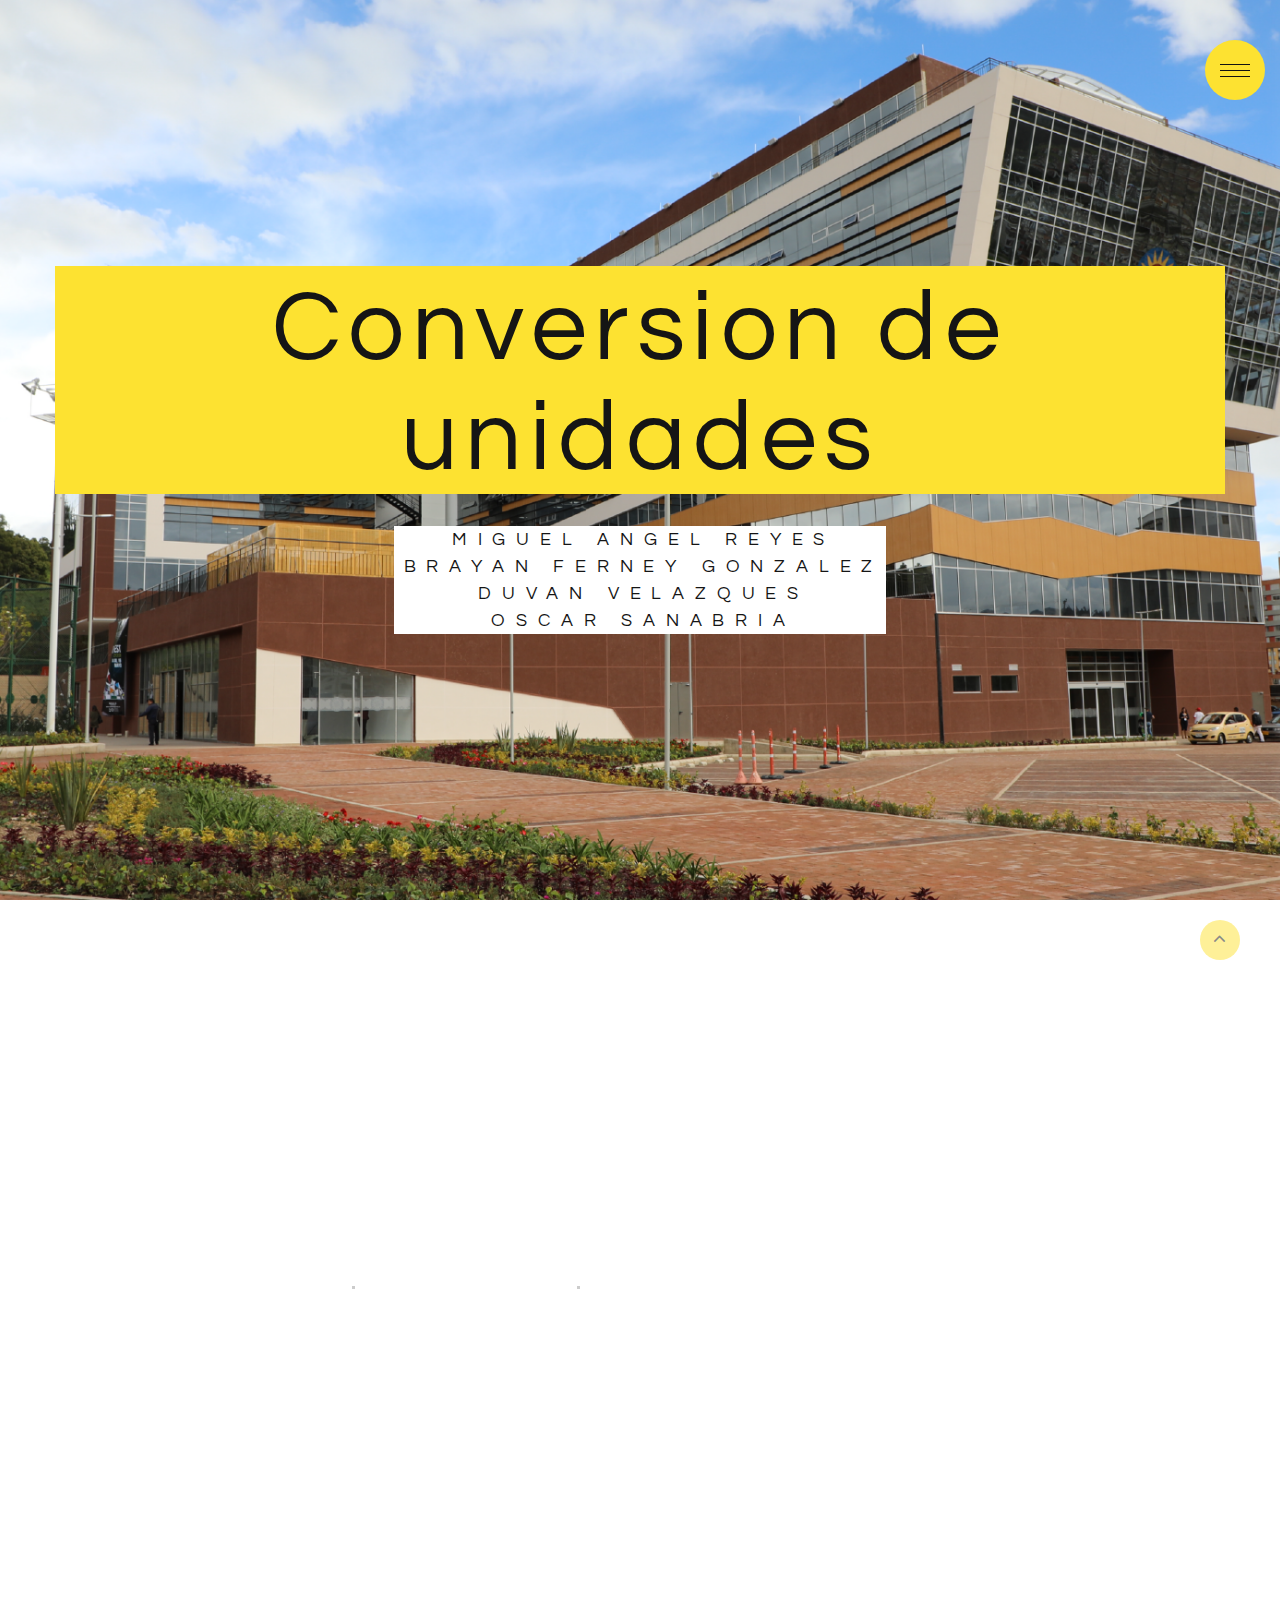
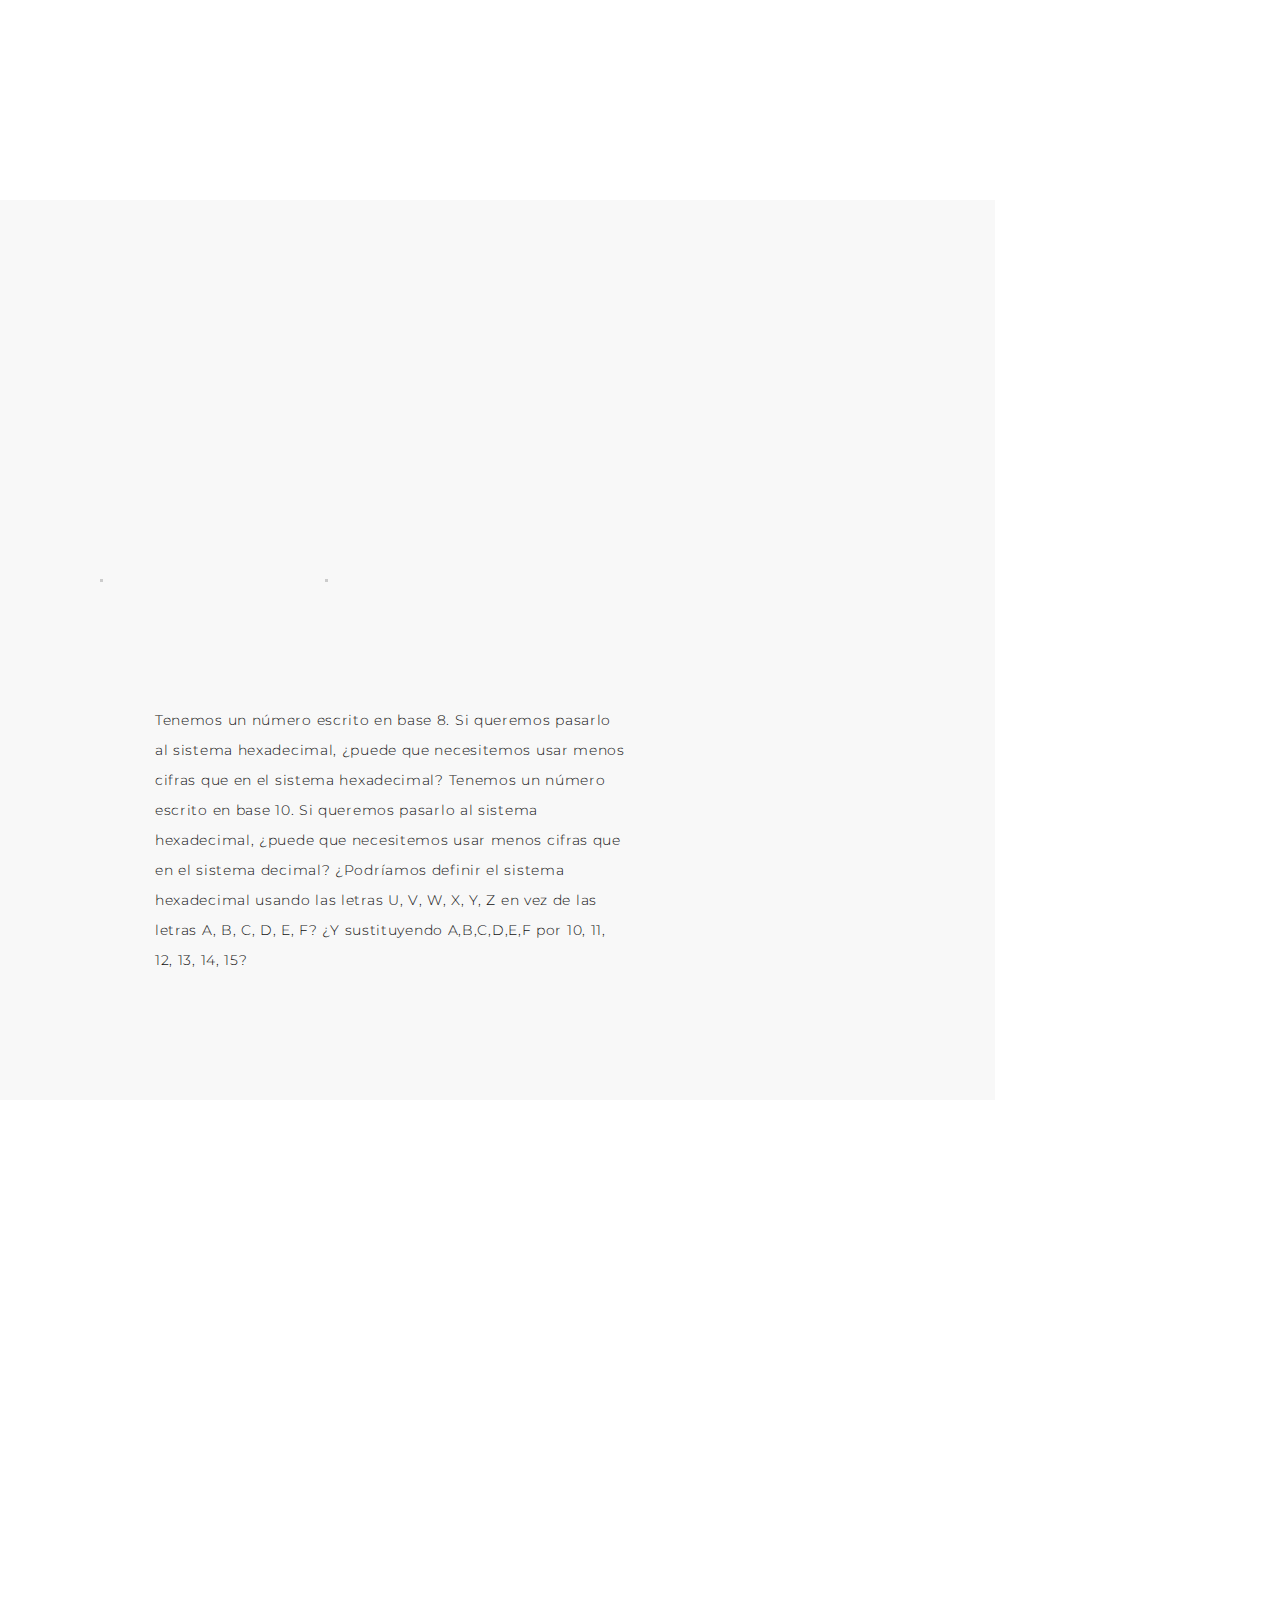
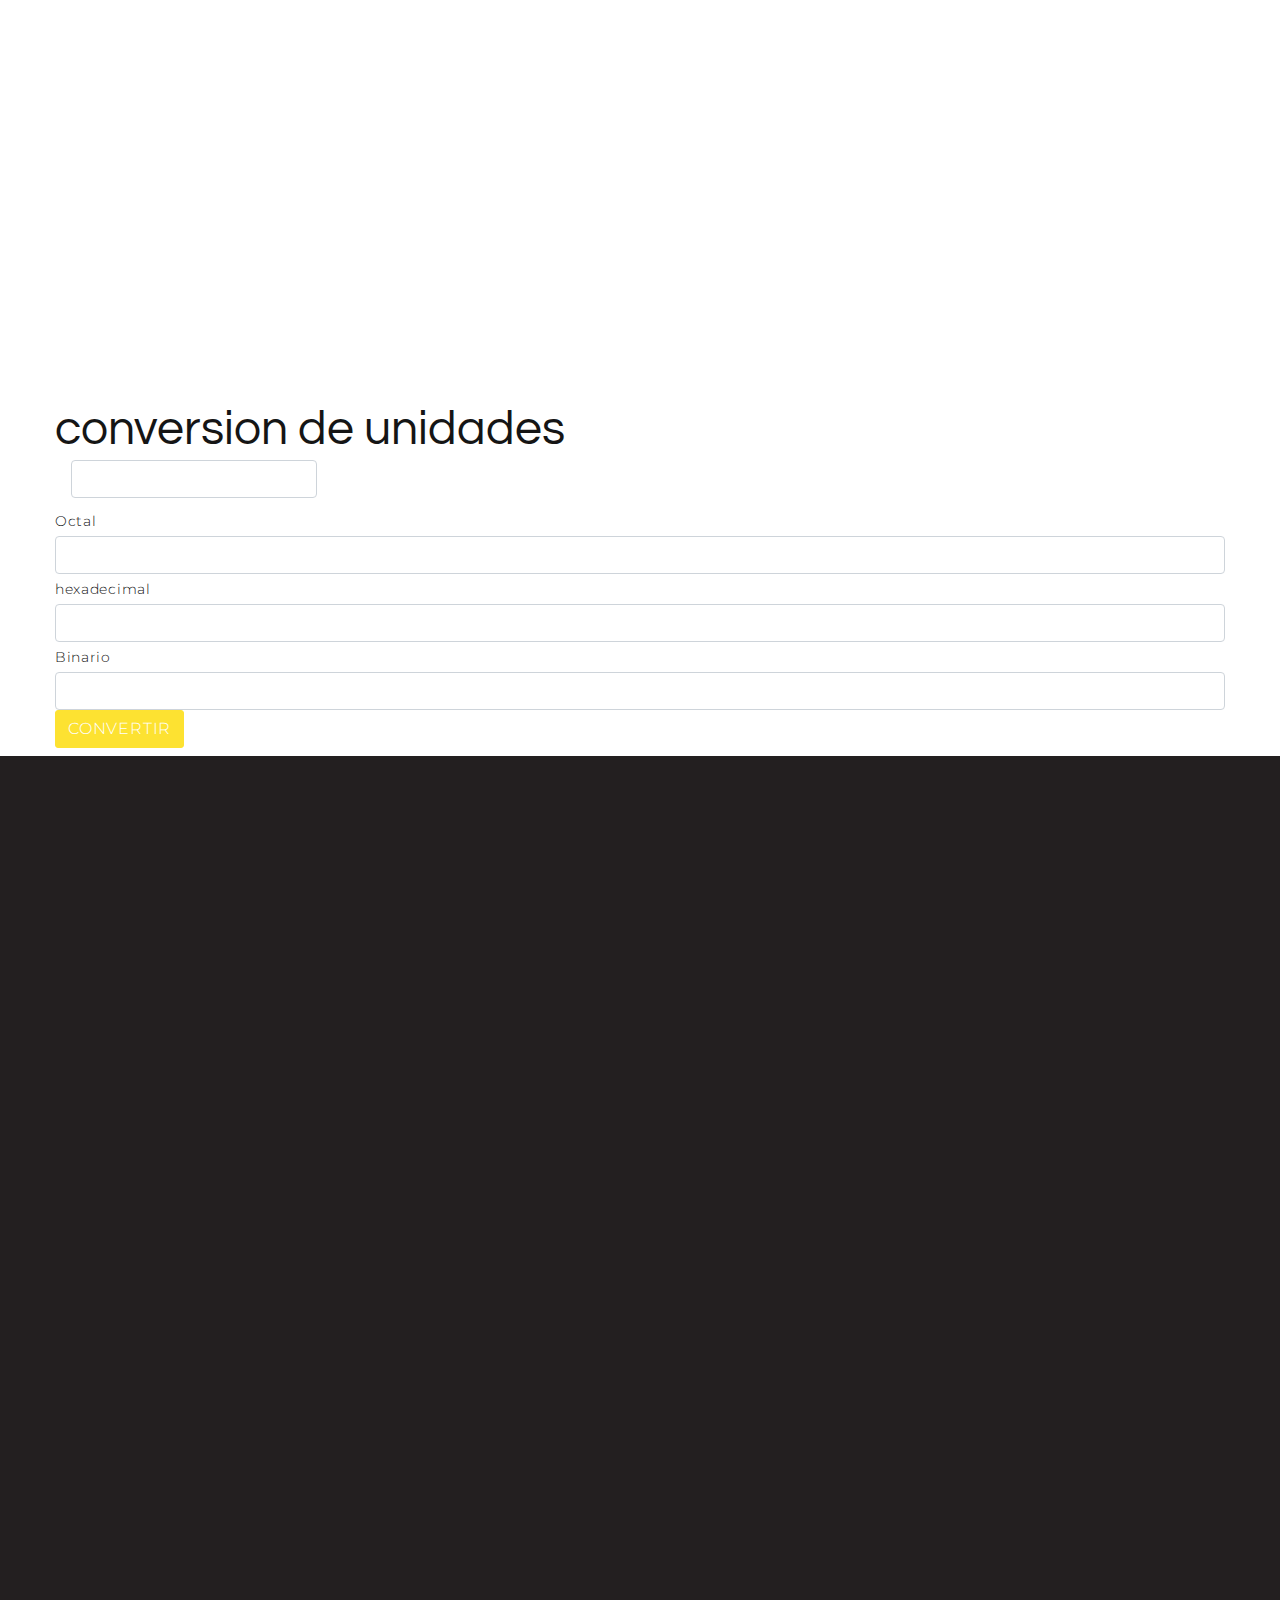
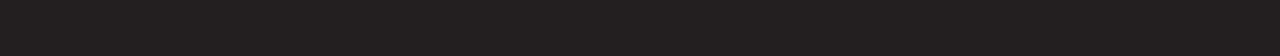
==== index.html @ 4eb0a7da "first commit" ====
<!DOCTYPE html>
<html class="wide wow-animation" lang="es">

<head>
  <title>Conversion </title>
  <meta charset="utf-8">
  <meta name="viewport" content="width=device-width, height=device-height, initial-scale=1.0">
  <meta http-equiv="X-UA-Compatible" content="IE=edge">
  <link rel="icon" href="images/favicon.ico" type="image/x-icon">
  <link rel="stylesheet" type="text/css" href="//fonts.googleapis.com/css?family=Montserrat:300%7CQuestrial">
  <link rel="stylesheet" href="css/bootstrap.css">
  <link rel="stylesheet" href="css/fonts.css">
  <link rel="stylesheet" href="css/style.css">
  <style>
    .ie-panel {
      display: none;
      background: #212121;
      padding: 10px 0;
      box-shadow: 3px 3px 5px 0 rgba(0, 0, 0, .3);
      clear: both;
      text-align: center;
      position: relative;
      z-index: 1;
    }

    html.ie-10 .ie-panel,
    html.lt-ie-10 .ie-panel {
      display: block;
    }
  </style>
</head>


<body>
  <div class="ie-panel"><a href="http://windows.microsoft.com/en-US/internet-explorer/"><img
        src="images/ie8-panel/warning_bar_0000_us.jpg" height="42" width="820"
        alt="You are using an outdated browser. For a faster, safer browsing experience, upgrade for free today."></a>
  </div>
  <div class="preloader">
    <div class="preloader-body">
      <div class="cssload-spinner"><span class="cssload-cube cssload-cube0"></span><span
          class="cssload-cube cssload-cube1"></span><span class="cssload-cube cssload-cube2"></span><span
          class="cssload-cube cssload-cube3"></span><span class="cssload-cube cssload-cube4"></span><span
          class="cssload-cube cssload-cube5"></span><span class="cssload-cube cssload-cube6"></span><span
          class="cssload-cube cssload-cube7"></span><span class="cssload-cube cssload-cube8"></span><span
          class="cssload-cube cssload-cube9"></span><span class="cssload-cube cssload-cube10"></span><span
          class="cssload-cube cssload-cube11"></span><span class="cssload-cube cssload-cube12"></span><span
          class="cssload-cube cssload-cube13"></span><span class="cssload-cube cssload-cube14"></span><span
          class="cssload-cube cssload-cube15"></span>
      </div>
      <h2 class="preloader-title">Conversionsion de unidades usta tunja</h2>
    </div>
  </div>
  <div class="page"><a class="section section-banner d-none d-xl-flex" href="#"
      style="background-image: url(images/banner/background-04-1920x60.jpg); background-image: -webkit-image-set( url(images/banner/background-04-1920x60.jpg) 1x, url(images/banner/background-04-3840x120.jpg) 2x )"
      target="_blank"></a>
    <!-- Page Header-->
    <header class="page-header">
      <!-- RD Navbar-->
      <div class="rd-navbar-wrap position-relative">
        <nav class="rd-navbar" data-layout="rd-navbar-sidebar" data-device-layout="rd-navbar-sidebar"
          data-sm-layout="rd-navbar-sidebar" data-sm-device-layout="rd-navbar-sidebar"
          data-md-layout="rd-navbar-sidebar" data-md-device-layout="rd-navbar-sidebar"
          data-lg-layout="rd-navbar-sidebar" data-lg-device-layout="rd-navbar-sidebar"
          data-xl-layout="rd-navbar-sidebar" data-xl-device-layout="rd-navbar-sidebar"
          data-xxl-layout="rd-navbar-sidebar" data-xxl-device-layout="rd-navbar-sidebar" data-lg-stick-up-offset="46px"
          data-xl-stick-up-offset="46px" data-xxl-stick-up-offset="46px" data-lg-stick-up="true" data-xl-stick-up="true"
          data-xxl-stick-up="true" data-auto-height="false" data-sm-auto-height="false" data-md-auto-height="false"
          data-lg-auto-height="false" data-xl-auto-height="false" data-xxl-auto-height="false">
          <div class="rd-navbar-main-outer">
            <div class="rd-navbar-main">
              <!-- RD Navbar Panel-->
              <div class="rd-navbar-panel">
                <!-- RD Navbar Toggle-->
                <button class="rd-navbar-toggle" data-rd-navbar-toggle=".rd-navbar-nav-wrap"><span></span></button>
                <!-- RD Navbar Brand-->

              </div>
              <div class="rd-navbar-nav-wrap">
                <div class="rd-navbar-nav-container">
                  <!-- RD Navbar Nav-->
                  <ul class="rd-navbar-nav">
                    <li class="rd-nav-item active"><a class="rd-nav-link" href="index.html">Inicio</a>
                    </li>

                  </ul>
                  <ul class="contacts-classic">
                    <li>
                      <div class="contacts-classic-title">Telefono:</div><a href="tel:#">3107809191</a>
                    </li>
                    <li>
                      <div class="contacts-classic-title">Correo:</div><a href="mailTo:#">mareyes46@misena.edu.co</a>
                    </li>
                    <li>

                      <ul class="list-inline list-social list-inline-sm">
                        <li><a class="icon fa fa-linkedin" href="#"></a></li>
                        <li><a class="icon fa fa-twitter" href="#"></a></li>
                        <li><a class="icon fa fa-facebook" href="#"></a></li>
                        <li><a class="icon fa fa-instagram" href="#"></a></li>
                      </ul>
                    </li>
                  </ul>
                </div>
              </div>
            </div>
          </div>
          <ul class="nav-custom rd-navbar-nav">
            <li class="active"><a class="nav-custom-counter" href="#home"></a></li>
            <li><a class="nav-custom-counter" href="#about"></a></li>
            <li><a class="nav-custom-counter" href="#works"></a></li>
            <li><a class="nav-custom-counter" href="#projects"></a></li>
            <li><a class="nav-custom-counter" href="#contacts"></a></li>
            <li><a class="nav-custom-counter" href="#projects"></a></li>
            <li><a class="nav-custom-counter" href="#contacts"></a></li>
          </ul>
        </nav>
      </div>
    </header>
    <!-- DePaletra-->
    <section class="section section-full section-inset-1 bg-default text-center bg-image background-position-1"
      id="home" style="background-image: url(images/usta.png)">
      <div class="container">
        <div class="title-style-1-wrap">
          <div class="oh-desktop wow slideInLeft">
            <h1 class="title-style-1 wow slideInRight">Conversion de unidades</h1>
          </div>
        </div>
        <div class="title-style-2-wrap">
          <div class="oh-desktop wow slideInRight">
            <h5 class="title-style-2 wow slideInLeft">Miguel Angel Reyes<br>Brayan ferney Gonzalez <br>Duvan
              Velazques<br>Oscar Sanabria
            </h5>
          </div>
        </div>
      </div>
    </section>
    <!-- About Us-->
    <section class="section section-full section-xxl bg-default" id="about">
      <div class="container">
        <div class="row row-30 justify-content-center">
          <div class="col-sm-9 col-md-5 cube-classic-wrap">
            <div class="subtitle-classic wow fadeInLeft">Bienvenidos!</div>
            <h2 class="wow fadeInLeft">Queremos compartir <br class="d-none d-md-block"><span
                class="text-primary">nuestras</span> dificultades <br class="d-none d-md-block">en conersion de unidades
            </h2>
            <div class="cube-classic cube-classic-1"><span class="cube-classic-item"></span><span
                class="cube-classic-item"></span>
            </div>
          </div>
          <div class="col-md-7 col-lg-6 col-xl-5">
            <p class="wow fadeInRight">Esta aplicación la realizamos con el fin de ayudar al proceso de conversion de
              unidades, pensando en solventar fallas y ayudar a un optimo aprendizaje
            </p>

          </div>
        </div>
      </div>
    </section>
    <!-- Selected works-->
    <section class="section section-full section-md bg-gray-100 section-background-custom" id="works">
      <div class="container">
        <div class="row row-30 justify-content-center justify-content-lg-end align-items-md-center">
          <div class="col-sm-8 col-md-6 col-lg-5 cube-classic-wrap">
            <div class="subtitle-classic wow fadeInLeft">Seleccione su tema de interes</div>
            <h2 class="wow fadeInLeft" data-wow-delay=".1s">Conversión de unidades. <br class="d-none d-md-block">
              <br class="d-none d-md-block">
            </h2>
            <p class="wow fadeInLeft">El sistema hexadecimal es un sistema de numeración posicional de base 16.
              Los símbolos que se usan en este sistema son:
              0, 1, 2, 3, 4, 5, 6, 7, 8, 9, A, B, C, D, E, F</p>
            <p>
              Tenemos un número escrito en base 8. Si queremos pasarlo al sistema hexadecimal, ¿puede que necesitemos
              usar menos cifras que en el sistema hexadecimal?

              Tenemos un número escrito en base 10. Si queremos pasarlo al sistema hexadecimal, ¿puede que necesitemos
              usar menos cifras que en el sistema decimal?

              ¿Podríamos definir el sistema hexadecimal usando las letras U, V, W, X, Y, Z en vez de las letras A, B, C,
              D, E, F? ¿Y sustituyendo A,B,C,D,E,F por 10, 11, 12, 13, 14, 15?
            </p>


            <div class="cube-classic cube-classic-2"><span class="cube-classic-item"></span><span
                class="cube-classic-item"></span>
            </div>
          </div>
          <div class="col-sm-8 col-md-6 wow blurIn">
            <div class="inset-xl-left-25">
              <!-- Owl Carousel-->
              <div class="owl-carousel owl-style-1" data-loop="true" data-items="1" data-nav="true"><img
                  src="images/ejemple1.png" alt="" width="618" height="614" /><img src="images/ejemplo.png" alt=""
                  width="618" height="614" /><img src="images/medida.jpg" alt="" width="618" height="614" />
              </div>
            </div>

          </div>
        </div>
      </div>
      <div class="background-custom-1 bg-default"></div>
    </section>
    <!-- Portfolio-->
    <section class="section section-full section-xl bg-default text-md-center" id="projects">
      <div class="container">
        <div class="subtitle-classic wow fadeInUp">Cambio de base decimal/hexadecimal</div>
        <h2><span class="d-inline-block wow fadeInLeft"></span>
        </h2>
        <div class="row row-lg row-30">
          <div class="col-sm-6 col-md-6 wow blurIn" data-wow-delay=".2s">
            <article class="project-classic box-md">
              <h2 class="wow fadeInLeft" data-wow-delay=".1s"> <br class="d-none d-md-block">
                <img src="images/10.png" alt="" width="370" height="262" />
                <div class="project-classic-caption">
                  <div>
                    <h5 class="project-classic-title"> Cambio de base 10 a base 16</h5>
                  </div>
                </div>
            </article>
          </div>
          <div class="col-sm-6 col-md-6 wow blurIn" data-wow-delay=".2s">
            <article class="project-classic box-md">
              <h2 class="wow fadeInLeft" data-wow-delay=".1s"> <br class="d-none d-md-block">
                <img src="images/16.png" alt="" width="370" height="262" />
                <div class="project-classic-caption">
                  <div>
                    <h5 class="project-classic-title">Cambio de base 16 a base 10</h5>
                  </div>
                </div>
            </article>
          </div>


        </div>
      </div>

    </section>
    <section>
      <div class="container">
        <h2>conversion de unidades</h2>
        <form class="form-inline">
          <div class="form-group mx-sm-3 mb-2">

            <input type="text" class="form-control" id="valor" placeholder="">
          </div>

        </form>
        <label for="">Octal</label>
        <input type="text" class="form-control" id="octal"></input>
        <label for="">hexadecimal</label>
        <input type="text" class="form-control" id="hexadecimal"></input>
        <label for="">Binario</label>
        <input type="text" class="form-control" id="binario"></>
        <button class="btn btn-primary mb-2" id="enviar">Convertir</button>
      </div>

    </section>


    <!-- Page Footer-->
    <footer
      class="section footer-classic section-full section-full-1 section-sm section-inset-2 bg-gray-3 context-dark text-md-center"
      id="contacts">
      <div class="container">
        <div class="subtitle-classic wow fadeInUp">Pregunta a la inge</div>
        <h2><span class="d-inline-block wow fadeInLeft">tienes dudas</span> <span
            class="d-inline-block wow fadeInRight">pregunta</span>
        </h2>
        <!-- RD Mailform-->
        <form class="rd-form rd-mailform" data-form-output="form-output-global" data-form-type="contact" method="post"
          action="bat/rd-mailform.php">
          <div class="form-wrap wow fadeInRight">
            <label class="form-label" for="contact-name">Nombre</label>
            <input class="form-input" id="contact-name" type="text" name="name" data-constraints="@Required">
          </div>
          <div class="form-wrap wow fadeInRight">
            <label class="form-label" for="contact-email">E-Mail</label>
            <input class="form-input" id="contact-email" type="email" name="email" data-constraints="@Required @Email">
          </div>
          <div class="form-wrap wow fadeInRight">
            <label class="form-label" for="contact-message">Preguntas</label>
            <textarea class="form-input" id="contact-message" name="message" data-constraints="@Required"></textarea>
          </div>
          <div class="form-button text-center">
            <button class="button button-default wow fadeInUp" type="submit">Enviar Preguntas</button>
          </div>
        </form>
      </div>
      <div class="container">
        <div class="footer-classic-list-social wow fadeInUp">
          <ul class="list-inline list-social list-inline-sm">
            <li><a class="icon fa fa-linkedin" href="#"></a></li>
            <li><a class="icon fa fa-twitter" href="#"></a></li>
            <li><a class="icon fa fa-facebook" href="#"></a></li>
            <li><a class="icon fa fa-instagram" href="#"></a></li>
          </ul>
        </div>
        <p class="rights wow fadeInUp"><span>&copy;&nbsp; </span><span
            class="copyright-year"></span><span>&nbsp;</span><span>Fisica</span><span>.&nbsp;</span><span>All rights
            reserved.</span><br />Design&nbsp;by&nbsp;Usta tunja</p>
      </div>
    </footer>
  </div>
  <div class="snackbars" id="form-output-global"></div>
  <script src="index.js"></script>
  <script src="js/core.min.js"></script>
  <script src="js/script.js"></script>
  <script src="js/drag.js"></script>
</body>

</html>
---- css/fonts.css ----
/*
* Fonts
*//*
* Font Awesome Icons 4.7.0
*/@font-face {	font-family: 'FontAwesome';	src: url("../fonts/fontawesome-webfont.eot?v=4.7.0");	src: url("../fonts/fontawesome-webfont.eot?#iefix&v=4.7.0") format("embedded-opentype"), url("../fonts/fontawesome-webfont.woff2?v=4.7.0") format("woff2"), url("../fonts/fontawesome-webfont.woff?v=4.7.0") format("woff"), url("../fonts/fontawesome-webfont.ttf?v=4.7.0") format("truetype"), url("../fonts/fontawesome-webfont.svg?v=4.7.0#fontawesomeregular") format("svg");	font-weight: normal;	font-style: normal;}.fa {	display: inline-block;	font-family: 'FontAwesome';	font-size: inherit;	text-rendering: auto;	-webkit-font-smoothing: antialiased;	-moz-osx-font-smoothing: grayscale;}[class*='fa-']:before {	font-weight: 400;	font-family: 'FontAwesome';}/* makes the font 33% larger relative to the icon container */.fa-lg {	font-size: 1.33333333em;	line-height: 0.75em;	vertical-align: -15%;}.fa-2x {	font-size: 2em;}.fa-3x {	font-size: 3em;}.fa-4x {	font-size: 4em;}.fa-5x {	font-size: 5em;}.fa-fw {	width: 1.28571429em;	text-align: center;}.fa-ul {	padding-left: 0;	margin-left: 2.14285714em;	list-style-type: none;}.fa-ul > li {	position: relative;}.fa-li {	position: absolute;	left: -2.14285714em;	width: 2.14285714em;	top: 0.14285714em;	text-align: center;}.fa-li.fa-lg {	left: -1.85714286em;}.fa-border {	padding: .2em .25em .15em;	border: solid 0.08em #eeeeee;	border-radius: .1em;}.fa-pull-left {	float: left;}.fa-pull-right {	float: right;}.fa.fa-pull-left {	margin-right: .3em;}.fa.fa-pull-right {	margin-left: .3em;}/* Deprecated as of 4.4.0 */.pull-right {	float: right;}.pull-left {	float: left;}.fa.pull-left {	margin-right: .3em;}.fa.pull-right {	margin-left: .3em;}.fa-spin {	-webkit-animation: fa-spin 2s infinite linear;	animation: fa-spin 2s infinite linear;}.fa-pulse {	-webkit-animation: fa-spin 1s infinite steps(8);	animation: fa-spin 1s infinite steps(8);}@-webkit-keyframes fa-spin {	0% {		-webkit-transform: rotate(0deg);		transform: rotate(0deg);	}	100% {		-webkit-transform: rotate(359deg);		transform: rotate(359deg);	}}@keyframes fa-spin {	0% {		-webkit-transform: rotate(0deg);		transform: rotate(0deg);	}	100% {		-webkit-transform: rotate(359deg);		transform: rotate(359deg);	}}.fa-rotate-90 {	-ms-filter: "progid:DXImageTransform.Microsoft.BasicImage(rotation=1)";	-webkit-transform: rotate(90deg);	-ms-transform: rotate(90deg);	transform: rotate(90deg);}.fa-rotate-180 {	-ms-filter: "progid:DXImageTransform.Microsoft.BasicImage(rotation=2)";	-webkit-transform: rotate(180deg);	-ms-transform: rotate(180deg);	transform: rotate(180deg);}.fa-rotate-270 {	-ms-filter: "progid:DXImageTransform.Microsoft.BasicImage(rotation=3)";	-webkit-transform: rotate(270deg);	-ms-transform: rotate(270deg);	transform: rotate(270deg);}.fa-flip-horizontal {	-ms-filter: "progid:DXImageTransform.Microsoft.BasicImage(rotation=0, mirror=1)";	-webkit-transform: scale(-1, 1);	-ms-transform: scale(-1, 1);	transform: scale(-1, 1);}.fa-flip-vertical {	-ms-filter: "progid:DXImageTransform.Microsoft.BasicImage(rotation=2, mirror=1)";	-webkit-transform: scale(1, -1);	-ms-transform: scale(1, -1);	transform: scale(1, -1);}:root .fa-rotate-90,:root .fa-rotate-180,:root .fa-rotate-270,:root .fa-flip-horizontal,:root .fa-flip-vertical {	filter: none;}.fa-stack {	position: relative;	display: inline-block;	width: 2em;	height: 2em;	line-height: 2em;	vertical-align: middle;}.fa-stack-1x,.fa-stack-2x {	position: absolute;	left: 0;	width: 100%;	text-align: center;}.fa-stack-1x {	line-height: inherit;}.fa-stack-2x {	font-size: 2em;}.fa-inverse {	color: #ffffff;}/* Font Awesome uses the Unicode Private Use Area (PUA) to ensure screen
   readers do not read off random characters that represent icons */.fa-glass:before {	content: "\f000";}.fa-music:before {	content: "\f001";}.fa-search:before {	content: "\f002";}.fa-envelope-o:before {	content: "\f003";}.fa-heart:before {	content: "\f004";}.fa-star:before {	content: "\f005";}.fa-star-o:before {	content: "\f006";}.fa-user:before {	content: "\f007";}.fa-film:before {	content: "\f008";}.fa-th-large:before {	content: "\f009";}.fa-th:before {	content: "\f00a";}.fa-th-list:before {	content: "\f00b";}.fa-check:before {	content: "\f00c";}.fa-remove:before,.fa-close:before,.fa-times:before {	content: "\f00d";}.fa-search-plus:before {	content: "\f00e";}.fa-search-minus:before {	content: "\f010";}.fa-power-off:before {	content: "\f011";}.fa-signal:before {	content: "\f012";}.fa-gear:before,.fa-cog:before {	content: "\f013";}.fa-trash-o:before {	content: "\f014";}.fa-home:before {	content: "\f015";}.fa-file-o:before {	content: "\f016";}.fa-clock-o:before {	content: "\f017";}.fa-road:before {	content: "\f018";}.fa-download:before {	content: "\f019";}.fa-arrow-circle-o-down:before {	content: "\f01a";}.fa-arrow-circle-o-up:before {	content: "\f01b";}.fa-inbox:before {	content: "\f01c";}.fa-play-circle-o:before {	content: "\f01d";}.fa-rotate-right:before,.fa-repeat:before {	content: "\f01e";}.fa-refresh:before {	content: "\f021";}.fa-list-alt:before {	content: "\f022";}.fa-lock:before {	content: "\f023";}.fa-flag:before {	content: "\f024";}.fa-headphones:before {	content: "\f025";}.fa-volume-off:before {	content: "\f026";}.fa-volume-down:before {	content: "\f027";}.fa-volume-up:before {	content: "\f028";}.fa-qrcode:before {	content: "\f029";}.fa-barcode:before {	content: "\f02a";}.fa-tag:before {	content: "\f02b";}.fa-tags:before {	content: "\f02c";}.fa-book:before {	content: "\f02d";}.fa-bookmark:before {	content: "\f02e";}.fa-print:before {	content: "\f02f";}.fa-camera:before {	content: "\f030";}.fa-font:before {	content: "\f031";}.fa-bold:before {	content: "\f032";}.fa-italic:before {	content: "\f033";}.fa-text-height:before {	content: "\f034";}.fa-text-width:before {	content: "\f035";}.fa-align-left:before {	content: "\f036";}.fa-align-center:before {	content: "\f037";}.fa-align-right:before {	content: "\f038";}.fa-align-justify:before {	content: "\f039";}.fa-list:before {	content: "\f03a";}.fa-dedent:before,.fa-outdent:before {	content: "\f03b";}.fa-indent:before {	content: "\f03c";}.fa-video-camera:before {	content: "\f03d";}.fa-photo:before,.fa-image:before,.fa-picture-o:before {	content: "\f03e";}.fa-pencil:before {	content: "\f040";}.fa-map-marker:before {	content: "\f041";}.fa-adjust:before {	content: "\f042";}.fa-tint:before {	content: "\f043";}.fa-edit:before,.fa-pencil-square-o:before {	content: "\f044";}.fa-share-square-o:before {	content: "\f045";}.fa-check-square-o:before {	content: "\f046";}.fa-arrows:before {	content: "\f047";}.fa-step-backward:before {	content: "\f048";}.fa-fast-backward:before {	content: "\f049";}.fa-backward:before {	content: "\f04a";}.fa-play:before {	content: "\f04b";}.fa-pause:before {	content: "\f04c";}.fa-stop:before {	content: "\f04d";}.fa-forward:before {	content: "\f04e";}.fa-fast-forward:before {	content: "\f050";}.fa-step-forward:before {	content: "\f051";}.fa-eject:before {	content: "\f052";}.fa-chevron-left:before {	content: "\f053";}.fa-chevron-right:before {	content: "\f054";}.fa-plus-circle:before {	content: "\f055";}.fa-minus-circle:before {	content: "\f056";}.fa-times-circle:before {	content: "\f057";}.fa-check-circle:before {	content: "\f058";}.fa-question-circle:before {	content: "\f059";}.fa-info-circle:before {	content: "\f05a";}.fa-crosshairs:before {	content: "\f05b";}.fa-times-circle-o:before {	content: "\f05c";}.fa-check-circle-o:before {	content: "\f05d";}.fa-ban:before {	content: "\f05e";}.fa-arrow-left:before {	content: "\f060";}.fa-arrow-right:before {	content: "\f061";}.fa-arrow-up:before {	content: "\f062";}.fa-arrow-down:before {	content: "\f063";}.fa-mail-forward:before,.fa-share:before {	content: "\f064";}.fa-expand:before {	content: "\f065";}.fa-compress:before {	content: "\f066";}.fa-plus:before {	content: "\f067";}.fa-minus:before {	content: "\f068";}.fa-asterisk:before {	content: "\f069";}.fa-exclamation-circle:before {	content: "\f06a";}.fa-gift:before {	content: "\f06b";}.fa-leaf:before {	content: "\f06c";}.fa-fire:before {	content: "\f06d";}.fa-eye:before {	content: "\f06e";}.fa-eye-slash:before {	content: "\f070";}.fa-warning:before,.fa-exclamation-triangle:before {	content: "\f071";}.fa-plane:before {	content: "\f072";}.fa-calendar:before {	content: "\f073";}.fa-random:before {	content: "\f074";}.fa-comment:before {	content: "\f075";}.fa-magnet:before {	content: "\f076";}.fa-chevron-up:before {	content: "\f077";}.fa-chevron-down:before {	content: "\f078";}.fa-retweet:before {	content: "\f079";}.fa-shopping-cart:before {	content: "\f07a";}.fa-folder:before {	content: "\f07b";}.fa-folder-open:before {	content: "\f07c";}.fa-arrows-v:before {	content: "\f07d";}.fa-arrows-h:before {	content: "\f07e";}.fa-bar-chart-o:before,.fa-bar-chart:before {	content: "\f080";}.fa-twitter-square:before {	content: "\f081";}.fa-facebook-square:before {	content: "\f082";}.fa-camera-retro:before {	content: "\f083";}.fa-key:before {	content: "\f084";}.fa-gears:before,.fa-cogs:before {	content: "\f085";}.fa-comments:before {	content: "\f086";}.fa-thumbs-o-up:before {	content: "\f087";}.fa-thumbs-o-down:before {	content: "\f088";}.fa-star-half:before {	content: "\f089";}.fa-heart-o:before {	content: "\f08a";}.fa-sign-out:before {	content: "\f08b";}.fa-linkedin-square:before {	content: "\f08c";}.fa-thumb-tack:before {	content: "\f08d";}.fa-external-link:before {	content: "\f08e";}.fa-sign-in:before {	content: "\f090";}.fa-trophy:before {	content: "\f091";}.fa-github-square:before {	content: "\f092";}.fa-upload:before {	content: "\f093";}.fa-lemon-o:before {	content: "\f094";}.fa-phone:before {	content: "\f095";}.fa-square-o:before {	content: "\f096";}.fa-bookmark-o:before {	content: "\f097";}.fa-phone-square:before {	content: "\f098";}.fa-twitter:before {	content: "\f099";}.fa-facebook-f:before,.fa-facebook:before {	content: "\f09a";}.fa-github:before {	content: "\f09b";}.fa-unlock:before {	content: "\f09c";}.fa-credit-card:before {	content: "\f09d";}.fa-feed:before,.fa-rss:before {	content: "\f09e";}.fa-hdd-o:before {	content: "\f0a0";}.fa-bullhorn:before {	content: "\f0a1";}.fa-bell:before {	content: "\f0f3";}.fa-certificate:before {	content: "\f0a3";}.fa-hand-o-right:before {	content: "\f0a4";}.fa-hand-o-left:before {	content: "\f0a5";}.fa-hand-o-up:before {	content: "\f0a6";}.fa-hand-o-down:before {	content: "\f0a7";}.fa-arrow-circle-left:before {	content: "\f0a8";}.fa-arrow-circle-right:before {	content: "\f0a9";}.fa-arrow-circle-up:before {	content: "\f0aa";}.fa-arrow-circle-down:before {	content: "\f0ab";}.fa-globe:before {	content: "\f0ac";}.fa-wrench:before {	content: "\f0ad";}.fa-tasks:before {	content: "\f0ae";}.fa-filter:before {	content: "\f0b0";}.fa-briefcase:before {	content: "\f0b1";}.fa-arrows-alt:before {	content: "\f0b2";}.fa-group:before,.fa-users:before {	content: "\f0c0";}.fa-chain:before,.fa-link:before {	content: "\f0c1";}.fa-cloud:before {	content: "\f0c2";}.fa-flask:before {	content: "\f0c3";}.fa-cut:before,.fa-scissors:before {	content: "\f0c4";}.fa-copy:before,.fa-files-o:before {	content: "\f0c5";}.fa-paperclip:before {	content: "\f0c6";}.fa-save:before,.fa-floppy-o:before {	content: "\f0c7";}.fa-square:before {	content: "\f0c8";}.fa-navicon:before,.fa-reorder:before,.fa-bars:before {	content: "\f0c9";}.fa-list-ul:before {	content: "\f0ca";}.fa-list-ol:before {	content: "\f0cb";}.fa-strikethrough:before {	content: "\f0cc";}.fa-underline:before {	content: "\f0cd";}.fa-table:before {	content: "\f0ce";}.fa-magic:before {	content: "\f0d0";}.fa-truck:before {	content: "\f0d1";}.fa-pinterest:before {	content: "\f0d2";}.fa-pinterest-square:before {	content: "\f0d3";}.fa-google-plus-square:before {	content: "\f0d4";}.fa-google-plus:before {	content: "\f0d5";}.fa-money:before {	content: "\f0d6";}.fa-caret-down:before {	content: "\f0d7";}.fa-caret-up:before {	content: "\f0d8";}.fa-caret-left:before {	content: "\f0d9";}.fa-caret-right:before {	content: "\f0da";}.fa-columns:before {	content: "\f0db";}.fa-unsorted:before,.fa-sort:before {	content: "\f0dc";}.fa-sort-down:before,.fa-sort-desc:before {	content: "\f0dd";}.fa-sort-up:before,.fa-sort-asc:before {	content: "\f0de";}.fa-envelope:before {	content: "\f0e0";}.fa-linkedin:before {	content: "\f0e1";}.fa-rotate-left:before,.fa-undo:before {	content: "\f0e2";}.fa-legal:before,.fa-gavel:before {	content: "\f0e3";}.fa-dashboard:before,.fa-tachometer:before {	content: "\f0e4";}.fa-comment-o:before {	content: "\f0e5";}.fa-comments-o:before {	content: "\f0e6";}.fa-flash:before,.fa-bolt:before {	content: "\f0e7";}.fa-sitemap:before {	content: "\f0e8";}.fa-umbrella:before {	content: "\f0e9";}.fa-paste:before,.fa-clipboard:before {	content: "\f0ea";}.fa-lightbulb-o:before {	content: "\f0eb";}.fa-exchange:before {	content: "\f0ec";}.fa-cloud-download:before {	content: "\f0ed";}.fa-cloud-upload:before {	content: "\f0ee";}.fa-user-md:before {	content: "\f0f0";}.fa-stethoscope:before {	content: "\f0f1";}.fa-suitcase:before {	content: "\f0f2";}.fa-bell-o:before {	content: "\f0a2";}.fa-coffee:before {	content: "\f0f4";}.fa-cutlery:before {	content: "\f0f5";}.fa-file-text-o:before {	content: "\f0f6";}.fa-building-o:before {	content: "\f0f7";}.fa-hospital-o:before {	content: "\f0f8";}.fa-ambulance:before {	content: "\f0f9";}.fa-medkit:before {	content: "\f0fa";}.fa-fighter-jet:before {	content: "\f0fb";}.fa-beer:before {	content: "\f0fc";}.fa-h-square:before {	content: "\f0fd";}.fa-plus-square:before {	content: "\f0fe";}.fa-angle-double-left:before {	content: "\f100";}.fa-angle-double-right:before {	content: "\f101";}.fa-angle-double-up:before {	content: "\f102";}.fa-angle-double-down:before {	content: "\f103";}.fa-angle-left:before {	content: "\f104";}.fa-angle-right:before {	content: "\f105";}.fa-angle-up:before {	content: "\f106";}.fa-angle-down:before {	content: "\f107";}.fa-desktop:before {	content: "\f108";}.fa-laptop:before {	content: "\f109";}.fa-tablet:before {	content: "\f10a";}.fa-mobile-phone:before,.fa-mobile:before {	content: "\f10b";}.fa-circle-o:before {	content: "\f10c";}.fa-quote-left:before {	content: "\f10d";}.fa-quote-right:before {	content: "\f10e";}.fa-spinner:before {	content: "\f110";}.fa-circle:before {	content: "\f111";}.fa-mail-reply:before,.fa-reply:before {	content: "\f112";}.fa-github-alt:before {	content: "\f113";}.fa-folder-o:before {	content: "\f114";}.fa-folder-open-o:before {	content: "\f115";}.fa-smile-o:before {	content: "\f118";}.fa-frown-o:before {	content: "\f119";}.fa-meh-o:before {	content: "\f11a";}.fa-gamepad:before {	content: "\f11b";}.fa-keyboard-o:before {	content: "\f11c";}.fa-flag-o:before {	content: "\f11d";}.fa-flag-checkered:before {	content: "\f11e";}.fa-terminal:before {	content: "\f120";}.fa-code:before {	content: "\f121";}.fa-mail-reply-all:before,.fa-reply-all:before {	content: "\f122";}.fa-star-half-empty:before,.fa-star-half-full:before,.fa-star-half-o:before {	content: "\f123";}.fa-location-arrow:before {	content: "\f124";}.fa-crop:before {	content: "\f125";}.fa-code-fork:before {	content: "\f126";}.fa-unlink:before,.fa-chain-broken:before {	content: "\f127";}.fa-question:before {	content: "\f128";}.fa-info:before {	content: "\f129";}.fa-exclamation:before {	content: "\f12a";}.fa-superscript:before {	content: "\f12b";}.fa-subscript:before {	content: "\f12c";}.fa-eraser:before {	content: "\f12d";}.fa-puzzle-piece:before {	content: "\f12e";}.fa-microphone:before {	content: "\f130";}.fa-microphone-slash:before {	content: "\f131";}.fa-shield:before {	content: "\f132";}.fa-calendar-o:before {	content: "\f133";}.fa-fire-extinguisher:before {	content: "\f134";}.fa-rocket:before {	content: "\f135";}.fa-maxcdn:before {	content: "\f136";}.fa-chevron-circle-left:before {	content: "\f137";}.fa-chevron-circle-right:before {	content: "\f138";}.fa-chevron-circle-up:before {	content: "\f139";}.fa-chevron-circle-down:before {	content: "\f13a";}.fa-html5:before {	content: "\f13b";}.fa-css3:before {	content: "\f13c";}.fa-anchor:before {	content: "\f13d";}.fa-unlock-alt:before {	content: "\f13e";}.fa-bullseye:before {	content: "\f140";}.fa-ellipsis-h:before {	content: "\f141";}.fa-ellipsis-v:before {	content: "\f142";}.fa-rss-square:before {	content: "\f143";}.fa-play-circle:before {	content: "\f144";}.fa-ticket:before {	content: "\f145";}.fa-minus-square:before {	content: "\f146";}.fa-minus-square-o:before {	content: "\f147";}.fa-level-up:before {	content: "\f148";}.fa-level-down:before {	content: "\f149";}.fa-check-square:before {	content: "\f14a";}.fa-pencil-square:before {	content: "\f14b";}.fa-external-link-square:before {	content: "\f14c";}.fa-share-square:before {	content: "\f14d";}.fa-compass:before {	content: "\f14e";}.fa-toggle-down:before,.fa-caret-square-o-down:before {	content: "\f150";}.fa-toggle-up:before,.fa-caret-square-o-up:before {	content: "\f151";}.fa-toggle-right:before,.fa-caret-square-o-right:before {	content: "\f152";}.fa-euro:before,.fa-eur:before {	content: "\f153";}.fa-gbp:before {	content: "\f154";}.fa-dollar:before,.fa-usd:before {	content: "\f155";}.fa-rupee:before,.fa-inr:before {	content: "\f156";}.fa-cny:before,.fa-rmb:before,.fa-yen:before,.fa-jpy:before {	content: "\f157";}.fa-ruble:before,.fa-rouble:before,.fa-rub:before {	content: "\f158";}.fa-won:before,.fa-krw:before {	content: "\f159";}.fa-bitcoin:before,.fa-btc:before {	content: "\f15a";}.fa-file:before {	content: "\f15b";}.fa-file-text:before {	content: "\f15c";}.fa-sort-alpha-asc:before {	content: "\f15d";}.fa-sort-alpha-desc:before {	content: "\f15e";}.fa-sort-amount-asc:before {	content: "\f160";}.fa-sort-amount-desc:before {	content: "\f161";}.fa-sort-numeric-asc:before {	content: "\f162";}.fa-sort-numeric-desc:before {	content: "\f163";}.fa-thumbs-up:before {	content: "\f164";}.fa-thumbs-down:before {	content: "\f165";}.fa-youtube-square:before {	content: "\f166";}.fa-youtube:before {	content: "\f167";}.fa-xing:before {	content: "\f168";}.fa-xing-square:before {	content: "\f169";}.fa-youtube-play:before {	content: "\f16a";}.fa-dropbox:before {	content: "\f16b";}.fa-stack-overflow:before {	content: "\f16c";}.fa-instagram:before {	content: "\f16d";}.fa-flickr:before {	content: "\f16e";}.fa-adn:before {	content: "\f170";}.fa-bitbucket:before {	content: "\f171";}.fa-bitbucket-square:before {	content: "\f172";}.fa-tumblr:before {	content: "\f173";}.fa-tumblr-square:before {	content: "\f174";}.fa-long-arrow-down:before {	content: "\f175";}.fa-long-arrow-up:before {	content: "\f176";}.fa-long-arrow-left:before {	content: "\f177";}.fa-long-arrow-right:before {	content: "\f178";}.fa-apple:before {	content: "\f179";}.fa-windows:before {	content: "\f17a";}.fa-android:before {	content: "\f17b";}.fa-linux:before {	content: "\f17c";}.fa-dribbble:before {	content: "\f17d";}.fa-skype:before {	content: "\f17e";}.fa-foursquare:before {	content: "\f180";}.fa-trello:before {	content: "\f181";}.fa-female:before {	content: "\f182";}.fa-male:before {	content: "\f183";}.fa-gittip:before,.fa-gratipay:before {	content: "\f184";}.fa-sun-o:before {	content: "\f185";}.fa-moon-o:before {	content: "\f186";}.fa-archive:before {	content: "\f187";}.fa-bug:before {	content: "\f188";}.fa-vk:before {	content: "\f189";}.fa-weibo:before {	content: "\f18a";}.fa-renren:before {	content: "\f18b";}.fa-pagelines:before {	content: "\f18c";}.fa-stack-exchange:before {	content: "\f18d";}.fa-arrow-circle-o-right:before {	content: "\f18e";}.fa-arrow-circle-o-left:before {	content: "\f190";}.fa-toggle-left:before,.fa-caret-square-o-left:before {	content: "\f191";}.fa-dot-circle-o:before {	content: "\f192";}.fa-wheelchair:before {	content: "\f193";}.fa-vimeo-square:before {	content: "\f194";}.fa-turkish-lira:before,.fa-try:before {	content: "\f195";}.fa-plus-square-o:before {	content: "\f196";}.fa-space-shuttle:before {	content: "\f197";}.fa-slack:before {	content: "\f198";}.fa-envelope-square:before {	content: "\f199";}.fa-wordpress:before {	content: "\f19a";}.fa-openid:before {	content: "\f19b";}.fa-institution:before,.fa-bank:before,.fa-university:before {	content: "\f19c";}.fa-mortar-board:before,.fa-graduation-cap:before {	content: "\f19d";}.fa-yahoo:before {	content: "\f19e";}.fa-google:before {	content: "\f1a0";}.fa-reddit:before {	content: "\f1a1";}.fa-reddit-square:before {	content: "\f1a2";}.fa-stumbleupon-circle:before {	content: "\f1a3";}.fa-stumbleupon:before {	content: "\f1a4";}.fa-delicious:before {	content: "\f1a5";}.fa-digg:before {	content: "\f1a6";}.fa-pied-piper-pp:before {	content: "\f1a7";}.fa-pied-piper-alt:before {	content: "\f1a8";}.fa-drupal:before {	content: "\f1a9";}.fa-joomla:before {	content: "\f1aa";}.fa-language:before {	content: "\f1ab";}.fa-fax:before {	content: "\f1ac";}.fa-building:before {	content: "\f1ad";}.fa-child:before {	content: "\f1ae";}.fa-paw:before {	content: "\f1b0";}.fa-spoon:before {	content: "\f1b1";}.fa-cube:before {	content: "\f1b2";}.fa-cubes:before {	content: "\f1b3";}.fa-behance:before {	content: "\f1b4";}.fa-behance-square:before {	content: "\f1b5";}.fa-steam:before {	content: "\f1b6";}.fa-steam-square:before {	content: "\f1b7";}.fa-recycle:before {	content: "\f1b8";}.fa-automobile:before,.fa-car:before {	content: "\f1b9";}.fa-cab:before,.fa-taxi:before {	content: "\f1ba";}.fa-tree:before {	content: "\f1bb";}.fa-spotify:before {	content: "\f1bc";}.fa-deviantart:before {	content: "\f1bd";}.fa-soundcloud:before {	content: "\f1be";}.fa-database:before {	content: "\f1c0";}.fa-file-pdf-o:before {	content: "\f1c1";}.fa-file-word-o:before {	content: "\f1c2";}.fa-file-excel-o:before {	content: "\f1c3";}.fa-file-powerpoint-o:before {	content: "\f1c4";}.fa-file-photo-o:before,.fa-file-picture-o:before,.fa-file-image-o:before {	content: "\f1c5";}.fa-file-zip-o:before,.fa-file-archive-o:before {	content: "\f1c6";}.fa-file-sound-o:before,.fa-file-audio-o:before {	content: "\f1c7";}.fa-file-movie-o:before,.fa-file-video-o:before {	content: "\f1c8";}.fa-file-code-o:before {	content: "\f1c9";}.fa-vine:before {	content: "\f1ca";}.fa-codepen:before {	content: "\f1cb";}.fa-jsfiddle:before {	content: "\f1cc";}.fa-life-bouy:before,.fa-life-buoy:before,.fa-life-saver:before,.fa-support:before,.fa-life-ring:before {	content: "\f1cd";}.fa-circle-o-notch:before {	content: "\f1ce";}.fa-ra:before,.fa-resistance:before,.fa-rebel:before {	content: "\f1d0";}.fa-ge:before,.fa-empire:before {	content: "\f1d1";}.fa-git-square:before {	content: "\f1d2";}.fa-git:before {	content: "\f1d3";}.fa-y-combinator-square:before,.fa-yc-square:before,.fa-hacker-news:before {	content: "\f1d4";}.fa-tencent-weibo:before {	content: "\f1d5";}.fa-qq:before {	content: "\f1d6";}.fa-wechat:before,.fa-weixin:before {	content: "\f1d7";}.fa-send:before,.fa-paper-plane:before {	content: "\f1d8";}.fa-send-o:before,.fa-paper-plane-o:before {	content: "\f1d9";}.fa-history:before {	content: "\f1da";}.fa-circle-thin:before {	content: "\f1db";}.fa-header:before {	content: "\f1dc";}.fa-paragraph:before {	content: "\f1dd";}.fa-sliders:before {	content: "\f1de";}.fa-share-alt:before {	content: "\f1e0";}.fa-share-alt-square:before {	content: "\f1e1";}.fa-bomb:before {	content: "\f1e2";}.fa-soccer-ball-o:before,.fa-futbol-o:before {	content: "\f1e3";}.fa-tty:before {	content: "\f1e4";}.fa-binoculars:before {	content: "\f1e5";}.fa-plug:before {	content: "\f1e6";}.fa-slideshare:before {	content: "\f1e7";}.fa-twitch:before {	content: "\f1e8";}.fa-yelp:before {	content: "\f1e9";}.fa-newspaper-o:before {	content: "\f1ea";}.fa-wifi:before {	content: "\f1eb";}.fa-calculator:before {	content: "\f1ec";}.fa-paypal:before {	content: "\f1ed";}.fa-google-wallet:before {	content: "\f1ee";}.fa-cc-visa:before {	content: "\f1f0";}.fa-cc-mastercard:before {	content: "\f1f1";}.fa-cc-discover:before {	content: "\f1f2";}.fa-cc-amex:before {	content: "\f1f3";}.fa-cc-paypal:before {	content: "\f1f4";}.fa-cc-stripe:before {	content: "\f1f5";}.fa-bell-slash:before {	content: "\f1f6";}.fa-bell-slash-o:before {	content: "\f1f7";}.fa-trash:before {	content: "\f1f8";}.fa-copyright:before {	content: "\f1f9";}.fa-at:before {	content: "\f1fa";}.fa-eyedropper:before {	content: "\f1fb";}.fa-paint-brush:before {	content: "\f1fc";}.fa-birthday-cake:before {	content: "\f1fd";}.fa-area-chart:before {	content: "\f1fe";}.fa-pie-chart:before {	content: "\f200";}.fa-line-chart:before {	content: "\f201";}.fa-lastfm:before {	content: "\f202";}.fa-lastfm-square:before {	content: "\f203";}.fa-toggle-off:before {	content: "\f204";}.fa-toggle-on:before {	content: "\f205";}.fa-bicycle:before {	content: "\f206";}.fa-bus:before {	content: "\f207";}.fa-ioxhost:before {	content: "\f208";}.fa-angellist:before {	content: "\f209";}.fa-cc:before {	content: "\f20a";}.fa-shekel:before,.fa-sheqel:before,.fa-ils:before {	content: "\f20b";}.fa-meanpath:before {	content: "\f20c";}.fa-buysellads:before {	content: "\f20d";}.fa-connectdevelop:before {	content: "\f20e";}.fa-dashcube:before {	content: "\f210";}.fa-forumbee:before {	content: "\f211";}.fa-leanpub:before {	content: "\f212";}.fa-sellsy:before {	content: "\f213";}.fa-shirtsinbulk:before {	content: "\f214";}.fa-simplybuilt:before {	content: "\f215";}.fa-skyatlas:before {	content: "\f216";}.fa-cart-plus:before {	content: "\f217";}.fa-cart-arrow-down:before {	content: "\f218";}.fa-diamond:before {	content: "\f219";}.fa-ship:before {	content: "\f21a";}.fa-user-secret:before {	content: "\f21b";}.fa-motorcycle:before {	content: "\f21c";}.fa-street-view:before {	content: "\f21d";}.fa-heartbeat:before {	content: "\f21e";}.fa-venus:before {	content: "\f221";}.fa-mars:before {	content: "\f222";}.fa-mercury:before {	content: "\f223";}.fa-intersex:before,.fa-transgender:before {	content: "\f224";}.fa-transgender-alt:before {	content: "\f225";}.fa-venus-double:before {	content: "\f226";}.fa-mars-double:before {	content: "\f227";}.fa-venus-mars:before {	content: "\f228";}.fa-mars-stroke:before {	content: "\f229";}.fa-mars-stroke-v:before {	content: "\f22a";}.fa-mars-stroke-h:before {	content: "\f22b";}.fa-neuter:before {	content: "\f22c";}.fa-genderless:before {	content: "\f22d";}.fa-facebook-official:before {	content: "\f230";}.fa-pinterest-p:before {	content: "\f231";}.fa-whatsapp:before {	content: "\f232";}.fa-server:before {	content: "\f233";}.fa-user-plus:before {	content: "\f234";}.fa-user-times:before {	content: "\f235";}.fa-hotel:before,.fa-bed:before {	content: "\f236";}.fa-viacoin:before {	content: "\f237";}.fa-train:before {	content: "\f238";}.fa-subway:before {	content: "\f239";}.fa-medium:before {	content: "\f23a";}.fa-yc:before,.fa-y-combinator:before {	content: "\f23b";}.fa-optin-monster:before {	content: "\f23c";}.fa-opencart:before {	content: "\f23d";}.fa-expeditedssl:before {	content: "\f23e";}.fa-battery-4:before,.fa-battery:before,.fa-battery-full:before {	content: "\f240";}.fa-battery-3:before,.fa-battery-three-quarters:before {	content: "\f241";}.fa-battery-2:before,.fa-battery-half:before {	content: "\f242";}.fa-battery-1:before,.fa-battery-quarter:before {	content: "\f243";}.fa-battery-0:before,.fa-battery-empty:before {	content: "\f244";}.fa-mouse-pointer:before {	content: "\f245";}.fa-i-cursor:before {	content: "\f246";}.fa-object-group:before {	content: "\f247";}.fa-object-ungroup:before {	content: "\f248";}.fa-sticky-note:before {	content: "\f249";}.fa-sticky-note-o:before {	content: "\f24a";}.fa-cc-jcb:before {	content: "\f24b";}.fa-cc-diners-club:before {	content: "\f24c";}.fa-clone:before {	content: "\f24d";}.fa-balance-scale:before {	content: "\f24e";}.fa-hourglass-o:before {	content: "\f250";}.fa-hourglass-1:before,.fa-hourglass-start:before {	content: "\f251";}.fa-hourglass-2:before,.fa-hourglass-half:before {	content: "\f252";}.fa-hourglass-3:before,.fa-hourglass-end:before {	content: "\f253";}.fa-hourglass:before {	content: "\f254";}.fa-hand-grab-o:before,.fa-hand-rock-o:before {	content: "\f255";}.fa-hand-stop-o:before,.fa-hand-paper-o:before {	content: "\f256";}.fa-hand-scissors-o:before {	content: "\f257";}.fa-hand-lizard-o:before {	content: "\f258";}.fa-hand-spock-o:before {	content: "\f259";}.fa-hand-pointer-o:before {	content: "\f25a";}.fa-hand-peace-o:before {	content: "\f25b";}.fa-trademark:before {	content: "\f25c";}.fa-registered:before {	content: "\f25d";}.fa-creative-commons:before {	content: "\f25e";}.fa-gg:before {	content: "\f260";}.fa-gg-circle:before {	content: "\f261";}.fa-tripadvisor:before {	content: "\f262";}.fa-odnoklassniki:before {	content: "\f263";}.fa-odnoklassniki-square:before {	content: "\f264";}.fa-get-pocket:before {	content: "\f265";}.fa-wikipedia-w:before {	content: "\f266";}.fa-safari:before {	content: "\f267";}.fa-chrome:before {	content: "\f268";}.fa-firefox:before {	content: "\f269";}.fa-opera:before {	content: "\f26a";}.fa-internet-explorer:before {	content: "\f26b";}.fa-tv:before,.fa-television:before {	content: "\f26c";}.fa-contao:before {	content: "\f26d";}.fa-500px:before {	content: "\f26e";}.fa-amazon:before {	content: "\f270";}.fa-calendar-plus-o:before {	content: "\f271";}.fa-calendar-minus-o:before {	content: "\f272";}.fa-calendar-times-o:before {	content: "\f273";}.fa-calendar-check-o:before {	content: "\f274";}.fa-industry:before {	content: "\f275";}.fa-map-pin:before {	content: "\f276";}.fa-map-signs:before {	content: "\f277";}.fa-map-o:before {	content: "\f278";}.fa-map:before {	content: "\f279";}.fa-commenting:before {	content: "\f27a";}.fa-commenting-o:before {	content: "\f27b";}.fa-houzz:before {	content: "\f27c";}.fa-vimeo:before {	content: "\f27d";}.fa-black-tie:before {	content: "\f27e";}.fa-fonticons:before {	content: "\f280";}.fa-reddit-alien:before {	content: "\f281";}.fa-edge:before {	content: "\f282";}.fa-credit-card-alt:before {	content: "\f283";}.fa-codiepie:before {	content: "\f284";}.fa-modx:before {	content: "\f285";}.fa-fort-awesome:before {	content: "\f286";}.fa-usb:before {	content: "\f287";}.fa-product-hunt:before {	content: "\f288";}.fa-mixcloud:before {	content: "\f289";}.fa-scribd:before {	content: "\f28a";}.fa-pause-circle:before {	content: "\f28b";}.fa-pause-circle-o:before {	content: "\f28c";}.fa-stop-circle:before {	content: "\f28d";}.fa-stop-circle-o:before {	content: "\f28e";}.fa-shopping-bag:before {	content: "\f290";}.fa-shopping-basket:before {	content: "\f291";}.fa-hashtag:before {	content: "\f292";}.fa-bluetooth:before {	content: "\f293";}.fa-bluetooth-b:before {	content: "\f294";}.fa-percent:before {	content: "\f295";}.fa-gitlab:before {	content: "\f296";}.fa-wpbeginner:before {	content: "\f297";}.fa-wpforms:before {	content: "\f298";}.fa-envira:before {	content: "\f299";}.fa-universal-access:before {	content: "\f29a";}.fa-wheelchair-alt:before {	content: "\f29b";}.fa-question-circle-o:before {	content: "\f29c";}.fa-blind:before {	content: "\f29d";}.fa-audio-description:before {	content: "\f29e";}.fa-volume-control-phone:before {	content: "\f2a0";}.fa-braille:before {	content: "\f2a1";}.fa-assistive-listening-systems:before {	content: "\f2a2";}.fa-asl-interpreting:before,.fa-american-sign-language-interpreting:before {	content: "\f2a3";}.fa-deafness:before,.fa-hard-of-hearing:before,.fa-deaf:before {	content: "\f2a4";}.fa-glide:before {	content: "\f2a5";}.fa-glide-g:before {	content: "\f2a6";}.fa-signing:before,.fa-sign-language:before {	content: "\f2a7";}.fa-low-vision:before {	content: "\f2a8";}.fa-viadeo:before {	content: "\f2a9";}.fa-viadeo-square:before {	content: "\f2aa";}.fa-snapchat:before {	content: "\f2ab";}.fa-snapchat-ghost:before {	content: "\f2ac";}.fa-snapchat-square:before {	content: "\f2ad";}.fa-pied-piper:before {	content: "\f2ae";}.fa-first-order:before {	content: "\f2b0";}.fa-yoast:before {	content: "\f2b1";}.fa-themeisle:before {	content: "\f2b2";}.fa-google-plus-circle:before,.fa-google-plus-official:before {	content: "\f2b3";}.fa-fa:before,.fa-font-awesome:before {	content: "\f2b4";}.fa-handshake-o:before {	content: "\f2b5";}.fa-envelope-open:before {	content: "\f2b6";}.fa-envelope-open-o:before {	content: "\f2b7";}.fa-linode:before {	content: "\f2b8";}.fa-address-book:before {	content: "\f2b9";}.fa-address-book-o:before {	content: "\f2ba";}.fa-vcard:before,.fa-address-card:before {	content: "\f2bb";}.fa-vcard-o:before,.fa-address-card-o:before {	content: "\f2bc";}.fa-user-circle:before {	content: "\f2bd";}.fa-user-circle-o:before {	content: "\f2be";}.fa-user-o:before {	content: "\f2c0";}.fa-id-badge:before {	content: "\f2c1";}.fa-drivers-license:before,.fa-id-card:before {	content: "\f2c2";}.fa-drivers-license-o:before,.fa-id-card-o:before {	content: "\f2c3";}.fa-quora:before {	content: "\f2c4";}.fa-free-code-camp:before {	content: "\f2c5";}.fa-telegram:before {	content: "\f2c6";}.fa-thermometer-4:before,.fa-thermometer:before,.fa-thermometer-full:before {	content: "\f2c7";}.fa-thermometer-3:before,.fa-thermometer-three-quarters:before {	content: "\f2c8";}.fa-thermometer-2:before,.fa-thermometer-half:before {	content: "\f2c9";}.fa-thermometer-1:before,.fa-thermometer-quarter:before {	content: "\f2ca";}.fa-thermometer-0:before,.fa-thermometer-empty:before {	content: "\f2cb";}.fa-shower:before {	content: "\f2cc";}.fa-bathtub:before,.fa-s15:before,.fa-bath:before {	content: "\f2cd";}.fa-podcast:before {	content: "\f2ce";}.fa-window-maximize:before {	content: "\f2d0";}.fa-window-minimize:before {	content: "\f2d1";}.fa-window-restore:before {	content: "\f2d2";}.fa-times-rectangle:before,.fa-window-close:before {	content: "\f2d3";}.fa-times-rectangle-o:before,.fa-window-close-o:before {	content: "\f2d4";}.fa-bandcamp:before {	content: "\f2d5";}.fa-grav:before {	content: "\f2d6";}.fa-etsy:before {	content: "\f2d7";}.fa-imdb:before {	content: "\f2d8";}.fa-ravelry:before {	content: "\f2d9";}.fa-eercast:before {	content: "\f2da";}.fa-microchip:before {	content: "\f2db";}.fa-snowflake-o:before {	content: "\f2dc";}.fa-superpowers:before {	content: "\f2dd";}.fa-wpexplorer:before {	content: "\f2de";}.fa-meetup:before {	content: "\f2e0";}.sr-only {	position: absolute;	width: 1px;	height: 1px;	padding: 0;	margin: -1px;	overflow: hidden;	clip: rect(0, 0, 0, 0);	border: 0;}.sr-only-focusable:active,.sr-only-focusable:focus {	position: static;	width: auto;	height: auto;	margin: 0;	overflow: visible;	clip: auto;}/*
* Material Design Icons
*/@font-face {	font-family: "Material Design Icons";	src: url("../fonts/materialdesignicons-webfont.eot?v=1.4.57");	src: url("../fonts/materialdesignicons-webfont.eot?#iefix&v=1.4.57") format("embedded-opentype"), url("../fonts/materialdesignicons-webfont.woff2?v=1.4.57") format("woff2"), url("../fonts/materialdesignicons-webfont.woff?v=1.4.57") format("woff"), url("../fonts/materialdesignicons-webfont.ttf?v=1.4.57") format("truetype"), url("../fonts/materialdesignicons-webfont.svg?v=1.4.57#materialdesigniconsregular") format("svg");	font-weight: normal;	font-style: normal;}.mdi {	display: inline-block;	font: normal normal normal 24px/1 "Material Design Icons";	font-size: inherit;	text-rendering: auto;	-webkit-font-smoothing: antialiased;	-moz-osx-font-smoothing: grayscale;	transform: translate(0, 0);}.mdi-access-point:before {	content: "\f101";}.mdi-access-point-network:before {	content: "\f102";}.mdi-account:before {	content: "\f103";}.mdi-account-alert:before {	content: "\f104";}.mdi-account-box:before {	content: "\f105";}.mdi-account-box-outline:before {	content: "\f106";}.mdi-account-check:before {	content: "\f107";}.mdi-account-circle:before {	content: "\f108";}.mdi-account-convert:before {	content: "\f109";}.mdi-account-key:before {	content: "\f10a";}.mdi-account-location:before {	content: "\f10b";}.mdi-account-minus:before {	content: "\f10c";}.mdi-account-multiple:before {	content: "\f10d";}.mdi-account-multiple-outline:before {	content: "\f10e";}.mdi-account-multiple-plus:before {	content: "\f10f";}.mdi-account-network:before {	content: "\f110";}.mdi-account-off:before {	content: "\f111";}.mdi-account-outline:before {	content: "\f112";}.mdi-account-plus:before {	content: "\f113";}.mdi-account-remove:before {	content: "\f114";}.mdi-account-search:before {	content: "\f115";}.mdi-account-star:before {	content: "\f116";}.mdi-account-star-variant:before {	content: "\f117";}.mdi-account-switch:before {	content: "\f118";}.mdi-adjust:before {	content: "\f119";}.mdi-air-conditioner:before {	content: "\f11a";}.mdi-airballoon:before {	content: "\f11b";}.mdi-airplane:before {	content: "\f11c";}.mdi-airplane-off:before {	content: "\f11d";}.mdi-airplay:before {	content: "\f11e";}.mdi-alarm:before {	content: "\f11f";}.mdi-alarm-check:before {	content: "\f120";}.mdi-alarm-multiple:before {	content: "\f121";}.mdi-alarm-off:before {	content: "\f122";}.mdi-alarm-plus:before {	content: "\f123";}.mdi-album:before {	content: "\f124";}.mdi-alert:before {	content: "\f125";}.mdi-alert-box:before {	content: "\f126";}.mdi-alert-circle:before {	content: "\f127";}.mdi-alert-octagon:before {	content: "\f128";}.mdi-alert-outline:before {	content: "\f129";}.mdi-alpha:before {	content: "\f12a";}.mdi-alphabetical:before {	content: "\f12b";}.mdi-amazon:before {	content: "\f12c";}.mdi-amazon-clouddrive:before {	content: "\f12d";}.mdi-ambulance:before {	content: "\f12e";}.mdi-anchor:before {	content: "\f12f";}.mdi-android:before {	content: "\f130";}.mdi-android-debug-bridge:before {	content: "\f131";}.mdi-android-studio:before {	content: "\f132";}.mdi-apple:before {	content: "\f133";}.mdi-apple-finder:before {	content: "\f134";}.mdi-apple-ios:before {	content: "\f135";}.mdi-apple-mobileme:before {	content: "\f136";}.mdi-apple-safari:before {	content: "\f137";}.mdi-appnet:before {	content: "\f138";}.mdi-apps:before {	content: "\f139";}.mdi-archive:before {	content: "\f13a";}.mdi-arrange-bring-forward:before {	content: "\f13b";}.mdi-arrange-bring-to-front:before {	content: "\f13c";}.mdi-arrange-send-backward:before {	content: "\f13d";}.mdi-arrange-send-to-back:before {	content: "\f13e";}.mdi-arrow-all:before {	content: "\f13f";}.mdi-arrow-bottom-drop-circle:before {	content: "\f140";}.mdi-arrow-bottom-left:before {	content: "\f141";}.mdi-arrow-bottom-right:before {	content: "\f142";}.mdi-arrow-collapse:before {	content: "\f143";}.mdi-arrow-down:before {	content: "\f144";}.mdi-arrow-down-bold:before {	content: "\f145";}.mdi-arrow-down-bold-circle:before {	content: "\f146";}.mdi-arrow-down-bold-circle-outline:before {	content: "\f147";}.mdi-arrow-down-bold-hexagon-outline:before {	content: "\f148";}.mdi-arrow-expand:before {	content: "\f149";}.mdi-arrow-left:before {	content: "\f14a";}.mdi-arrow-left-bold:before {	content: "\f14b";}.mdi-arrow-left-bold-circle:before {	content: "\f14c";}.mdi-arrow-left-bold-circle-outline:before {	content: "\f14d";}.mdi-arrow-left-bold-hexagon-outline:before {	content: "\f14e";}.mdi-arrow-right:before {	content: "\f14f";}.mdi-arrow-right-bold:before {	content: "\f150";}.mdi-arrow-right-bold-circle:before {	content: "\f151";}.mdi-arrow-right-bold-circle-outline:before {	content: "\f152";}.mdi-arrow-right-bold-hexagon-outline:before {	content: "\f153";}.mdi-arrow-top-left:before {	content: "\f154";}.mdi-arrow-top-right:before {	content: "\f155";}.mdi-arrow-up:before {	content: "\f156";}.mdi-arrow-up-bold:before {	content: "\f157";}.mdi-arrow-up-bold-circle:before {	content: "\f158";}.mdi-arrow-up-bold-circle-outline:before {	content: "\f159";}.mdi-arrow-up-bold-hexagon-outline:before {	content: "\f15a";}.mdi-assistant:before {	content: "\f15b";}.mdi-at:before {	content: "\f15c";}.mdi-attachment:before {	content: "\f15d";}.mdi-audiobook:before {	content: "\f15e";}.mdi-auto-fix:before {	content: "\f15f";}.mdi-auto-upload:before {	content: "\f160";}.mdi-autorenew:before {	content: "\f161";}.mdi-av-timer:before {	content: "\f162";}.mdi-baby:before {	content: "\f163";}.mdi-backburger:before {	content: "\f164";}.mdi-backspace:before {	content: "\f165";}.mdi-backup-restore:before {	content: "\f166";}.mdi-bank:before {	content: "\f167";}.mdi-barcode:before {	content: "\f168";}.mdi-barcode-scan:before {	content: "\f169";}.mdi-barley:before {	content: "\f16a";}.mdi-barrel:before {	content: "\f16b";}.mdi-basecamp:before {	content: "\f16c";}.mdi-basket:before {	content: "\f16d";}.mdi-basket-fill:before {	content: "\f16e";}.mdi-basket-unfill:before {	content: "\f16f";}.mdi-battery:before {	content: "\f170";}.mdi-battery-10:before {	content: "\f171";}.mdi-battery-20:before {	content: "\f172";}.mdi-battery-30:before {	content: "\f173";}.mdi-battery-40:before {	content: "\f174";}.mdi-battery-50:before {	content: "\f175";}.mdi-battery-60:before {	content: "\f176";}.mdi-battery-70:before {	content: "\f177";}.mdi-battery-80:before {	content: "\f178";}.mdi-battery-90:before {	content: "\f179";}.mdi-battery-alert:before {	content: "\f17a";}.mdi-battery-charging:before {	content: "\f17b";}.mdi-battery-charging-100:before {	content: "\f17c";}.mdi-battery-charging-20:before {	content: "\f17d";}.mdi-battery-charging-30:before {	content: "\f17e";}.mdi-battery-charging-40:before {	content: "\f17f";}.mdi-battery-charging-60:before {	content: "\f180";}.mdi-battery-charging-80:before {	content: "\f181";}.mdi-battery-charging-90:before {	content: "\f182";}.mdi-battery-minus:before {	content: "\f183";}.mdi-battery-negative:before {	content: "\f184";}.mdi-battery-outline:before {	content: "\f185";}.mdi-battery-plus:before {	content: "\f186";}.mdi-battery-positive:before {	content: "\f187";}.mdi-battery-unknown:before {	content: "\f188";}.mdi-beach:before {	content: "\f189";}.mdi-beaker:before {	content: "\f18a";}.mdi-beaker-empty:before {	content: "\f18b";}.mdi-beaker-empty-outline:before {	content: "\f18c";}.mdi-beaker-outline:before {	content: "\f18d";}.mdi-beats:before {	content: "\f18e";}.mdi-beer:before {	content: "\f18f";}.mdi-behance:before {	content: "\f190";}.mdi-bell:before {	content: "\f191";}.mdi-bell-off:before {	content: "\f192";}.mdi-bell-outline:before {	content: "\f193";}.mdi-bell-plus:before {	content: "\f194";}.mdi-bell-ring:before {	content: "\f195";}.mdi-bell-ring-outline:before {	content: "\f196";}.mdi-bell-sleep:before {	content: "\f197";}.mdi-beta:before {	content: "\f198";}.mdi-bike:before {	content: "\f199";}.mdi-bing:before {	content: "\f19a";}.mdi-binoculars:before {	content: "\f19b";}.mdi-bio:before {	content: "\f19c";}.mdi-biohazard:before {	content: "\f19d";}.mdi-bitbucket:before {	content: "\f19e";}.mdi-black-mesa:before {	content: "\f19f";}.mdi-blackberry:before {	content: "\f1a0";}.mdi-blender:before {	content: "\f1a1";}.mdi-blinds:before {	content: "\f1a2";}.mdi-block-helper:before {	content: "\f1a3";}.mdi-blogger:before {	content: "\f1a4";}.mdi-bluetooth:before {	content: "\f1a5";}.mdi-bluetooth-audio:before {	content: "\f1a6";}.mdi-bluetooth-connect:before {	content: "\f1a7";}.mdi-bluetooth-off:before {	content: "\f1a8";}.mdi-bluetooth-settings:before {	content: "\f1a9";}.mdi-bluetooth-transfer:before {	content: "\f1aa";}.mdi-blur:before {	content: "\f1ab";}.mdi-blur-linear:before {	content: "\f1ac";}.mdi-blur-off:before {	content: "\f1ad";}.mdi-blur-radial:before {	content: "\f1ae";}.mdi-bone:before {	content: "\f1af";}.mdi-book:before {	content: "\f1b0";}.mdi-book-multiple:before {	content: "\f1b1";}.mdi-book-multiple-variant:before {	content: "\f1b2";}.mdi-book-open:before {	content: "\f1b3";}.mdi-book-open-variant:before {	content: "\f1b4";}.mdi-book-variant:before {	content: "\f1b5";}.mdi-bookmark:before {	content: "\f1b6";}.mdi-bookmark-check:before {	content: "\f1b7";}.mdi-bookmark-music:before {	content: "\f1b8";}.mdi-bookmark-outline:before {	content: "\f1b9";}.mdi-bookmark-outline-plus:before {	content: "\f1ba";}.mdi-bookmark-plus:before {	content: "\f1bb";}.mdi-bookmark-remove:before {	content: "\f1bc";}.mdi-border-all:before {	content: "\f1bd";}.mdi-border-bottom:before {	content: "\f1be";}.mdi-border-color:before {	content: "\f1bf";}.mdi-border-horizontal:before {	content: "\f1c0";}.mdi-border-inside:before {	content: "\f1c1";}.mdi-border-left:before {	content: "\f1c2";}.mdi-border-none:before {	content: "\f1c3";}.mdi-border-outside:before {	content: "\f1c4";}.mdi-border-right:before {	content: "\f1c5";}.mdi-border-style:before {	content: "\f1c6";}.mdi-border-top:before {	content: "\f1c7";}.mdi-border-vertical:before {	content: "\f1c8";}.mdi-bowling:before {	content: "\f1c9";}.mdi-box:before {	content: "\f1ca";}.mdi-box-cutter:before {	content: "\f1cb";}.mdi-briefcase:before {	content: "\f1cc";}.mdi-briefcase-check:before {	content: "\f1cd";}.mdi-briefcase-download:before {	content: "\f1ce";}.mdi-briefcase-upload:before {	content: "\f1cf";}.mdi-brightness-1:before {	content: "\f1d0";}.mdi-brightness-2:before {	content: "\f1d1";}.mdi-brightness-3:before {	content: "\f1d2";}.mdi-brightness-4:before {	content: "\f1d3";}.mdi-brightness-5:before {	content: "\f1d4";}.mdi-brightness-6:before {	content: "\f1d5";}.mdi-brightness-7:before {	content: "\f1d6";}.mdi-brightness-auto:before {	content: "\f1d7";}.mdi-broom:before {	content: "\f1d8";}.mdi-brush:before {	content: "\f1d9";}.mdi-bug:before {	content: "\f1da";}.mdi-bulletin-board:before {	content: "\f1db";}.mdi-bullhorn:before {	content: "\f1dc";}.mdi-bus:before {	content: "\f1dd";}.mdi-cached:before {	content: "\f1de";}.mdi-cake:before {	content: "\f1df";}.mdi-cake-layered:before {	content: "\f1e0";}.mdi-cake-variant:before {	content: "\f1e1";}.mdi-calculator:before {	content: "\f1e2";}.mdi-calendar:before {	content: "\f1e3";}.mdi-calendar-blank:before {	content: "\f1e4";}.mdi-calendar-check:before {	content: "\f1e5";}.mdi-calendar-clock:before {	content: "\f1e6";}.mdi-calendar-multiple:before {	content: "\f1e7";}.mdi-calendar-multiple-check:before {	content: "\f1e8";}.mdi-calendar-plus:before {	content: "\f1e9";}.mdi-calendar-remove:before {	content: "\f1ea";}.mdi-calendar-text:before {	content: "\f1eb";}.mdi-calendar-today:before {	content: "\f1ec";}.mdi-call-made:before {	content: "\f1ed";}.mdi-call-merge:before {	content: "\f1ee";}.mdi-call-missed:before {	content: "\f1ef";}.mdi-call-received:before {	content: "\f1f0";}.mdi-call-split:before {	content: "\f1f1";}.mdi-camcorder:before {	content: "\f1f2";}.mdi-camcorder-box:before {	content: "\f1f3";}.mdi-camcorder-box-off:before {	content: "\f1f4";}.mdi-camcorder-off:before {	content: "\f1f5";}.mdi-camera:before {	content: "\f1f6";}.mdi-camera-enhance:before {	content: "\f1f7";}.mdi-camera-front:before {	content: "\f1f8";}.mdi-camera-front-variant:before {	content: "\f1f9";}.mdi-camera-iris:before {	content: "\f1fa";}.mdi-camera-party-mode:before {	content: "\f1fb";}.mdi-camera-rear:before {	content: "\f1fc";}.mdi-camera-rear-variant:before {	content: "\f1fd";}.mdi-camera-switch:before {	content: "\f1fe";}.mdi-camera-timer:before {	content: "\f1ff";}.mdi-candycane:before {	content: "\f200";}.mdi-car:before {	content: "\f201";}.mdi-car-battery:before {	content: "\f202";}.mdi-car-connected:before {	content: "\f203";}.mdi-car-wash:before {	content: "\f204";}.mdi-carrot:before {	content: "\f205";}.mdi-cart:before {	content: "\f206";}.mdi-cart-outline:before {	content: "\f207";}.mdi-cart-plus:before {	content: "\f208";}.mdi-case-sensitive-alt:before {	content: "\f209";}.mdi-cash:before {	content: "\f20a";}.mdi-cash-100:before {	content: "\f20b";}.mdi-cash-multiple:before {	content: "\f20c";}.mdi-cash-usd:before {	content: "\f20d";}.mdi-cast:before {	content: "\f20e";}.mdi-cast-connected:before {	content: "\f20f";}.mdi-castle:before {	content: "\f210";}.mdi-cat:before {	content: "\f211";}.mdi-cellphone:before {	content: "\f212";}.mdi-cellphone-android:before {	content: "\f213";}.mdi-cellphone-basic:before {	content: "\f214";}.mdi-cellphone-dock:before {	content: "\f215";}.mdi-cellphone-iphone:before {	content: "\f216";}.mdi-cellphone-link:before {	content: "\f217";}.mdi-cellphone-link-off:before {	content: "\f218";}.mdi-cellphone-settings:before {	content: "\f219";}.mdi-certificate:before {	content: "\f21a";}.mdi-chair-school:before {	content: "\f21b";}.mdi-chart-arc:before {	content: "\f21c";}.mdi-chart-areaspline:before {	content: "\f21d";}.mdi-chart-bar:before {	content: "\f21e";}.mdi-chart-histogram:before {	content: "\f21f";}.mdi-chart-line:before {	content: "\f220";}.mdi-chart-pie:before {	content: "\f221";}.mdi-check:before {	content: "\f222";}.mdi-check-all:before {	content: "\f223";}.mdi-checkbox-blank:before {	content: "\f224";}.mdi-checkbox-blank-circle:before {	content: "\f225";}.mdi-checkbox-blank-circle-outline:before {	content: "\f226";}.mdi-checkbox-blank-outline:before {	content: "\f227";}.mdi-checkbox-marked:before {	content: "\f228";}.mdi-checkbox-marked-circle:before {	content: "\f229";}.mdi-checkbox-marked-circle-outline:before {	content: "\f22a";}.mdi-checkbox-marked-outline:before {	content: "\f22b";}.mdi-checkbox-multiple-blank:before {	content: "\f22c";}.mdi-checkbox-multiple-blank-outline:before {	content: "\f22d";}.mdi-checkbox-multiple-marked:before {	content: "\f22e";}.mdi-checkbox-multiple-marked-outline:before {	content: "\f22f";}.mdi-checkerboard:before {	content: "\f230";}.mdi-chemical-weapon:before {	content: "\f231";}.mdi-chevron-double-down:before {	content: "\f232";}.mdi-chevron-double-left:before {	content: "\f233";}.mdi-chevron-double-right:before {	content: "\f234";}.mdi-chevron-double-up:before {	content: "\f235";}.mdi-chevron-down:before {	content: "\f236";}.mdi-chevron-left:before {	content: "\f237";}.mdi-chevron-right:before {	content: "\f238";}.mdi-chevron-up:before {	content: "\f239";}.mdi-church:before {	content: "\f23a";}.mdi-cisco-webex:before {	content: "\f23b";}.mdi-city:before {	content: "\f23c";}.mdi-clipboard:before {	content: "\f23d";}.mdi-clipboard-account:before {	content: "\f23e";}.mdi-clipboard-alert:before {	content: "\f23f";}.mdi-clipboard-arrow-down:before {	content: "\f240";}.mdi-clipboard-arrow-left:before {	content: "\f241";}.mdi-clipboard-check:before {	content: "\f242";}.mdi-clipboard-outline:before {	content: "\f243";}.mdi-clipboard-text:before {	content: "\f244";}.mdi-clippy:before {	content: "\f245";}.mdi-clock:before {	content: "\f246";}.mdi-clock-end:before {	content: "\f247";}.mdi-clock-fast:before {	content: "\f248";}.mdi-clock-in:before {	content: "\f249";}.mdi-clock-out:before {	content: "\f24a";}.mdi-clock-start:before {	content: "\f24b";}.mdi-close:before {	content: "\f24c";}.mdi-close-box:before {	content: "\f24d";}.mdi-close-box-outline:before {	content: "\f24e";}.mdi-close-circle:before {	content: "\f24f";}.mdi-close-circle-outline:before {	content: "\f250";}.mdi-close-network:before {	content: "\f251";}.mdi-close-octagon:before {	content: "\f252";}.mdi-close-octagon-outline:before {	content: "\f253";}.mdi-closed-caption:before {	content: "\f254";}.mdi-cloud:before {	content: "\f255";}.mdi-cloud-check:before {	content: "\f256";}.mdi-cloud-circle:before {	content: "\f257";}.mdi-cloud-download:before {	content: "\f258";}.mdi-cloud-outline:before {	content: "\f259";}.mdi-cloud-outline-off:before {	content: "\f25a";}.mdi-cloud-print:before {	content: "\f25b";}.mdi-cloud-print-outline:before {	content: "\f25c";}.mdi-cloud-upload:before {	content: "\f25d";}.mdi-code-array:before {	content: "\f25e";}.mdi-code-braces:before {	content: "\f25f";}.mdi-code-brackets:before {	content: "\f260";}.mdi-code-equal:before {	content: "\f261";}.mdi-code-greater-than:before {	content: "\f262";}.mdi-code-greater-than-or-equal:before {	content: "\f263";}.mdi-code-less-than:before {	content: "\f264";}.mdi-code-less-than-or-equal:before {	content: "\f265";}.mdi-code-not-equal:before {	content: "\f266";}.mdi-code-not-equal-variant:before {	content: "\f267";}.mdi-code-parentheses:before {	content: "\f268";}.mdi-code-string:before {	content: "\f269";}.mdi-code-tags:before {	content: "\f26a";}.mdi-codepen:before {	content: "\f26b";}.mdi-coffee:before {	content: "\f26c";}.mdi-coffee-to-go:before {	content: "\f26d";}.mdi-coin:before {	content: "\f26e";}.mdi-color-helper:before {	content: "\f26f";}.mdi-comment:before {	content: "\f270";}.mdi-comment-account:before {	content: "\f271";}.mdi-comment-account-outline:before {	content: "\f272";}.mdi-comment-alert:before {	content: "\f273";}.mdi-comment-alert-outline:before {	content: "\f274";}.mdi-comment-check:before {	content: "\f275";}.mdi-comment-check-outline:before {	content: "\f276";}.mdi-comment-multiple-outline:before {	content: "\f277";}.mdi-comment-outline:before {	content: "\f278";}.mdi-comment-plus-outline:before {	content: "\f279";}.mdi-comment-processing:before {	content: "\f27a";}.mdi-comment-processing-outline:before {	content: "\f27b";}.mdi-comment-question-outline:before {	content: "\f27c";}.mdi-comment-remove-outline:before {	content: "\f27d";}.mdi-comment-text:before {	content: "\f27e";}.mdi-comment-text-outline:before {	content: "\f27f";}.mdi-compare:before {	content: "\f280";}.mdi-compass:before {	content: "\f281";}.mdi-compass-outline:before {	content: "\f282";}.mdi-console:before {	content: "\f283";}.mdi-contact-mail:before {	content: "\f284";}.mdi-content-copy:before {	content: "\f285";}.mdi-content-cut:before {	content: "\f286";}.mdi-content-duplicate:before {	content: "\f287";}.mdi-content-paste:before {	content: "\f288";}.mdi-content-save:before {	content: "\f289";}.mdi-content-save-all:before {	content: "\f28a";}.mdi-contrast:before {	content: "\f28b";}.mdi-contrast-box:before {	content: "\f28c";}.mdi-contrast-circle:before {	content: "\f28d";}.mdi-cookie:before {	content: "\f28e";}.mdi-cow:before {	content: "\f28f";}.mdi-credit-card:before {	content: "\f290";}.mdi-credit-card-multiple:before {	content: "\f291";}.mdi-credit-card-scan:before {	content: "\f292";}.mdi-crop:before {	content: "\f293";}.mdi-crop-free:before {	content: "\f294";}.mdi-crop-landscape:before {	content: "\f295";}.mdi-crop-portrait:before {	content: "\f296";}.mdi-crop-square:before {	content: "\f297";}.mdi-crosshairs:before {	content: "\f298";}.mdi-crosshairs-gps:before {	content: "\f299";}.mdi-crown:before {	content: "\f29a";}.mdi-cube:before {	content: "\f29b";}.mdi-cube-outline:before {	content: "\f29c";}.mdi-cube-send:before {	content: "\f29d";}.mdi-cube-unfolded:before {	content: "\f29e";}.mdi-cup:before {	content: "\f29f";}.mdi-cup-water:before {	content: "\f2a0";}.mdi-currency-btc:before {	content: "\f2a1";}.mdi-currency-eur:before {	content: "\f2a2";}.mdi-currency-gbp:before {	content: "\f2a3";}.mdi-currency-inr:before {	content: "\f2a4";}.mdi-currency-ngn:before {	content: "\f2a5";}.mdi-currency-rub:before {	content: "\f2a6";}.mdi-currency-try:before {	content: "\f2a7";}.mdi-currency-usd:before {	content: "\f2a8";}.mdi-cursor-default:before {	content: "\f2a9";}.mdi-cursor-default-outline:before {	content: "\f2aa";}.mdi-cursor-move:before {	content: "\f2ab";}.mdi-cursor-pointer:before {	content: "\f2ac";}.mdi-database:before {	content: "\f2ad";}.mdi-database-minus:before {	content: "\f2ae";}.mdi-database-plus:before {	content: "\f2af";}.mdi-debug-step-into:before {	content: "\f2b0";}.mdi-debug-step-out:before {	content: "\f2b1";}.mdi-debug-step-over:before {	content: "\f2b2";}.mdi-decimal-decrease:before {	content: "\f2b3";}.mdi-decimal-increase:before {	content: "\f2b4";}.mdi-delete:before {	content: "\f2b5";}.mdi-delete-variant:before {	content: "\f2b6";}.mdi-delta:before {	content: "\f2b7";}.mdi-deskphone:before {	content: "\f2b8";}.mdi-desktop-mac:before {	content: "\f2b9";}.mdi-desktop-tower:before {	content: "\f2ba";}.mdi-details:before {	content: "\f2bb";}.mdi-deviantart:before {	content: "\f2bc";}.mdi-diamond:before {	content: "\f2bd";}.mdi-dice:before {	content: "\f2be";}.mdi-dice-1:before {	content: "\f2bf";}.mdi-dice-2:before {	content: "\f2c0";}.mdi-dice-3:before {	content: "\f2c1";}.mdi-dice-4:before {	content: "\f2c2";}.mdi-dice-5:before {	content: "\f2c3";}.mdi-dice-6:before {	content: "\f2c4";}.mdi-directions:before {	content: "\f2c5";}.mdi-disk-alert:before {	content: "\f2c6";}.mdi-disqus:before {	content: "\f2c7";}.mdi-disqus-outline:before {	content: "\f2c8";}.mdi-division:before {	content: "\f2c9";}.mdi-division-box:before {	content: "\f2ca";}.mdi-dns:before {	content: "\f2cb";}.mdi-domain:before {	content: "\f2cc";}.mdi-dots-horizontal:before {	content: "\f2cd";}.mdi-dots-vertical:before {	content: "\f2ce";}.mdi-download:before {	content: "\f2cf";}.mdi-drag:before {	content: "\f2d0";}.mdi-drag-horizontal:before {	content: "\f2d1";}.mdi-drag-vertical:before {	content: "\f2d2";}.mdi-drawing:before {	content: "\f2d3";}.mdi-drawing-box:before {	content: "\f2d4";}.mdi-dribbble:before {	content: "\f2d5";}.mdi-dribbble-box:before {	content: "\f2d6";}.mdi-drone:before {	content: "\f2d7";}.mdi-dropbox:before {	content: "\f2d8";}.mdi-drupal:before {	content: "\f2d9";}.mdi-duck:before {	content: "\f2da";}.mdi-dumbbell:before {	content: "\f2db";}.mdi-earth:before {	content: "\f2dc";}.mdi-earth-off:before {	content: "\f2dd";}.mdi-edge:before {	content: "\f2de";}.mdi-eject:before {	content: "\f2df";}.mdi-elevation-decline:before {	content: "\f2e0";}.mdi-elevation-rise:before {	content: "\f2e1";}.mdi-elevator:before {	content: "\f2e2";}.mdi-email:before {	content: "\f2e3";}.mdi-email-open:before {	content: "\f2e4";}.mdi-email-outline:before {	content: "\f2e5";}.mdi-email-secure:before {	content: "\f2e6";}.mdi-emoticon:before {	content: "\f2e7";}.mdi-emoticon-cool:before {	content: "\f2e8";}.mdi-emoticon-devil:before {	content: "\f2e9";}.mdi-emoticon-happy:before {	content: "\f2ea";}.mdi-emoticon-neutral:before {	content: "\f2eb";}.mdi-emoticon-poop:before {	content: "\f2ec";}.mdi-emoticon-sad:before {	content: "\f2ed";}.mdi-emoticon-tongue:before {	content: "\f2ee";}.mdi-engine:before {	content: "\f2ef";}.mdi-engine-outline:before {	content: "\f2f0";}.mdi-equal:before {	content: "\f2f1";}.mdi-equal-box:before {	content: "\f2f2";}.mdi-eraser:before {	content: "\f2f3";}.mdi-escalator:before {	content: "\f2f4";}.mdi-ethernet:before {	content: "\f2f5";}.mdi-ethernet-cable:before {	content: "\f2f6";}.mdi-ethernet-cable-off:before {	content: "\f2f7";}.mdi-etsy:before {	content: "\f2f8";}.mdi-evernote:before {	content: "\f2f9";}.mdi-exclamation:before {	content: "\f2fa";}.mdi-exit-to-app:before {	content: "\f2fb";}.mdi-export:before {	content: "\f2fc";}.mdi-eye:before {	content: "\f2fd";}.mdi-eye-off:before {	content: "\f2fe";}.mdi-eyedropper:before {	content: "\f2ff";}.mdi-eyedropper-variant:before {	content: "\f300";}.mdi-facebook:before {	content: "\f301";}.mdi-facebook-box:before {	content: "\f302";}.mdi-facebook-messenger:before {	content: "\f303";}.mdi-factory:before {	content: "\f304";}.mdi-fan:before {	content: "\f305";}.mdi-fast-forward:before {	content: "\f306";}.mdi-fax:before {	content: "\f307";}.mdi-ferry:before {	content: "\f308";}.mdi-file:before {	content: "\f309";}.mdi-file-chart:before {	content: "\f30a";}.mdi-file-check:before {	content: "\f30b";}.mdi-file-cloud:before {	content: "\f30c";}.mdi-file-delimited:before {	content: "\f30d";}.mdi-file-document:before {	content: "\f30e";}.mdi-file-document-box:before {	content: "\f30f";}.mdi-file-excel:before {	content: "\f310";}.mdi-file-excel-box:before {	content: "\f311";}.mdi-file-export:before {	content: "\f312";}.mdi-file-find:before {	content: "\f313";}.mdi-file-image:before {	content: "\f314";}.mdi-file-import:before {	content: "\f315";}.mdi-file-lock:before {	content: "\f316";}.mdi-file-multiple:before {	content: "\f317";}.mdi-file-music:before {	content: "\f318";}.mdi-file-outline:before {	content: "\f319";}.mdi-file-pdf:before {	content: "\f31a";}.mdi-file-pdf-box:before {	content: "\f31b";}.mdi-file-powerpoint:before {	content: "\f31c";}.mdi-file-powerpoint-box:before {	content: "\f31d";}.mdi-file-presentation-box:before {	content: "\f31e";}.mdi-file-send:before {	content: "\f31f";}.mdi-file-video:before {	content: "\f320";}.mdi-file-word:before {	content: "\f321";}.mdi-file-word-box:before {	content: "\f322";}.mdi-file-xml:before {	content: "\f323";}.mdi-film:before {	content: "\f324";}.mdi-filmstrip:before {	content: "\f325";}.mdi-filmstrip-off:before {	content: "\f326";}.mdi-filter:before {	content: "\f327";}.mdi-filter-outline:before {	content: "\f328";}.mdi-filter-remove:before {	content: "\f329";}.mdi-filter-remove-outline:before {	content: "\f32a";}.mdi-filter-variant:before {	content: "\f32b";}.mdi-fingerprint:before {	content: "\f32c";}.mdi-fire:before {	content: "\f32d";}.mdi-firefox:before {	content: "\f32e";}.mdi-fish:before {	content: "\f32f";}.mdi-flag:before {	content: "\f330";}.mdi-flag-checkered:before {	content: "\f331";}.mdi-flag-outline:before {	content: "\f332";}.mdi-flag-outline-variant:before {	content: "\f333";}.mdi-flag-triangle:before {	content: "\f334";}.mdi-flag-variant:before {	content: "\f335";}.mdi-flash:before {	content: "\f336";}.mdi-flash-auto:before {	content: "\f337";}.mdi-flash-off:before {	content: "\f338";}.mdi-flashlight:before {	content: "\f339";}.mdi-flashlight-off:before {	content: "\f33a";}.mdi-flattr:before {	content: "\f33b";}.mdi-flip-to-back:before {	content: "\f33c";}.mdi-flip-to-front:before {	content: "\f33d";}.mdi-floppy:before {	content: "\f33e";}.mdi-flower:before {	content: "\f33f";}.mdi-folder:before {	content: "\f340";}.mdi-folder-account:before {	content: "\f341";}.mdi-folder-download:before {	content: "\f342";}.mdi-folder-google-drive:before {	content: "\f343";}.mdi-folder-image:before {	content: "\f344";}.mdi-folder-lock:before {	content: "\f345";}.mdi-folder-lock-open:before {	content: "\f346";}.mdi-folder-move:before {	content: "\f347";}.mdi-folder-multiple:before {	content: "\f348";}.mdi-folder-multiple-image:before {	content: "\f349";}.mdi-folder-multiple-outline:before {	content: "\f34a";}.mdi-folder-outline:before {	content: "\f34b";}.mdi-folder-plus:before {	content: "\f34c";}.mdi-folder-remove:before {	content: "\f34d";}.mdi-folder-upload:before {	content: "\f34e";}.mdi-food:before {	content: "\f34f";}.mdi-food-apple:before {	content: "\f350";}.mdi-food-variant:before {	content: "\f351";}.mdi-football:before {	content: "\f352";}.mdi-football-australian:before {	content: "\f353";}.mdi-football-helmet:before {	content: "\f354";}.mdi-format-align-center:before {	content: "\f355";}.mdi-format-align-justify:before {	content: "\f356";}.mdi-format-align-left:before {	content: "\f357";}.mdi-format-align-right:before {	content: "\f358";}.mdi-format-bold:before {	content: "\f359";}.mdi-format-clear:before {	content: "\f35a";}.mdi-format-color-fill:before {	content: "\f35b";}.mdi-format-float-center:before {	content: "\f35c";}.mdi-format-float-left:before {	content: "\f35d";}.mdi-format-float-none:before {	content: "\f35e";}.mdi-format-float-right:before {	content: "\f35f";}.mdi-format-header-1:before {	content: "\f360";}.mdi-format-header-2:before {	content: "\f361";}.mdi-format-header-3:before {	content: "\f362";}.mdi-format-header-4:before {	content: "\f363";}.mdi-format-header-5:before {	content: "\f364";}.mdi-format-header-6:before {	content: "\f365";}.mdi-format-header-decrease:before {	content: "\f366";}.mdi-format-header-equal:before {	content: "\f367";}.mdi-format-header-increase:before {	content: "\f368";}.mdi-format-header-pound:before {	content: "\f369";}.mdi-format-indent-decrease:before {	content: "\f36a";}.mdi-format-indent-increase:before {	content: "\f36b";}.mdi-format-italic:before {	content: "\f36c";}.mdi-format-line-spacing:before {	content: "\f36d";}.mdi-format-list-bulleted:before {	content: "\f36e";}.mdi-format-list-bulleted-type:before {	content: "\f36f";}.mdi-format-list-numbers:before {	content: "\f370";}.mdi-format-paint:before {	content: "\f371";}.mdi-format-paragraph:before {	content: "\f372";}.mdi-format-quote:before {	content: "\f373";}.mdi-format-size:before {	content: "\f374";}.mdi-format-strikethrough:before {	content: "\f375";}.mdi-format-strikethrough-variant:before {	content: "\f376";}.mdi-format-subscript:before {	content: "\f377";}.mdi-format-superscript:before {	content: "\f378";}.mdi-format-text:before {	content: "\f379";}.mdi-format-textdirection-l-to-r:before {	content: "\f37a";}.mdi-format-textdirection-r-to-l:before {	content: "\f37b";}.mdi-format-underline:before {	content: "\f37c";}.mdi-format-wrap-inline:before {	content: "\f37d";}.mdi-format-wrap-square:before {	content: "\f37e";}.mdi-format-wrap-tight:before {	content: "\f37f";}.mdi-format-wrap-top-bottom:before {	content: "\f380";}.mdi-forum:before {	content: "\f381";}.mdi-forward:before {	content: "\f382";}.mdi-foursquare:before {	content: "\f383";}.mdi-fridge:before {	content: "\f384";}.mdi-fridge-filled:before {	content: "\f385";}.mdi-fridge-filled-bottom:before {	content: "\f386";}.mdi-fridge-filled-top:before {	content: "\f387";}.mdi-fullscreen:before {	content: "\f388";}.mdi-fullscreen-exit:before {	content: "\f389";}.mdi-function:before {	content: "\f38a";}.mdi-gamepad:before {	content: "\f38b";}.mdi-gamepad-variant:before {	content: "\f38c";}.mdi-gas-station:before {	content: "\f38d";}.mdi-gate:before {	content: "\f38e";}.mdi-gauge:before {	content: "\f38f";}.mdi-gavel:before {	content: "\f390";}.mdi-gender-female:before {	content: "\f391";}.mdi-gender-male:before {	content: "\f392";}.mdi-gender-male-female:before {	content: "\f393";}.mdi-gender-transgender:before {	content: "\f394";}.mdi-ghost:before {	content: "\f395";}.mdi-gift:before {	content: "\f396";}.mdi-git:before {	content: "\f397";}.mdi-github-box:before {	content: "\f398";}.mdi-github-circle:before {	content: "\f399";}.mdi-glass-flute:before {	content: "\f39a";}.mdi-glass-mug:before {	content: "\f39b";}.mdi-glass-stange:before {	content: "\f39c";}.mdi-glass-tulip:before {	content: "\f39d";}.mdi-glasses:before {	content: "\f39e";}.mdi-gmail:before {	content: "\f39f";}.mdi-google:before {	content: "\f3a0";}.mdi-google-cardboard:before {	content: "\f3a1";}.mdi-google-chrome:before {	content: "\f3a2";}.mdi-google-circles:before {	content: "\f3a3";}.mdi-google-circles-communities:before {	content: "\f3a4";}.mdi-google-circles-extended:before {	content: "\f3a5";}.mdi-google-circles-group:before {	content: "\f3a6";}.mdi-google-controller:before {	content: "\f3a7";}.mdi-google-controller-off:before {	content: "\f3a8";}.mdi-google-drive:before {	content: "\f3a9";}.mdi-google-earth:before {	content: "\f3aa";}.mdi-google-glass:before {	content: "\f3ab";}.mdi-google-nearby:before {	content: "\f3ac";}.mdi-google-pages:before {	content: "\f3ad";}.mdi-google-physical-web:before {	content: "\f3ae";}.mdi-google-play:before {	content: "\f3af";}.mdi-google-plus:before {	content: "\f3b0";}.mdi-google-plus-box:before {	content: "\f3b1";}.mdi-google-translate:before {	content: "\f3b2";}.mdi-google-wallet:before {	content: "\f3b3";}.mdi-grid:before {	content: "\f3b4";}.mdi-grid-off:before {	content: "\f3b5";}.mdi-group:before {	content: "\f3b6";}.mdi-guitar:before {	content: "\f3b7";}.mdi-guitar-pick:before {	content: "\f3b8";}.mdi-guitar-pick-outline:before {	content: "\f3b9";}.mdi-hand-pointing-right:before {	content: "\f3ba";}.mdi-hanger:before {	content: "\f3bb";}.mdi-hangouts:before {	content: "\f3bc";}.mdi-harddisk:before {	content: "\f3bd";}.mdi-headphones:before {	content: "\f3be";}.mdi-headphones-box:before {	content: "\f3bf";}.mdi-headphones-settings:before {	content: "\f3c0";}.mdi-headset:before {	content: "\f3c1";}.mdi-headset-dock:before {	content: "\f3c2";}.mdi-headset-off:before {	content: "\f3c3";}.mdi-heart:before {	content: "\f3c4";}.mdi-heart-box:before {	content: "\f3c5";}.mdi-heart-box-outline:before {	content: "\f3c6";}.mdi-heart-broken:before {	content: "\f3c7";}.mdi-heart-outline:before {	content: "\f3c8";}.mdi-help:before {	content: "\f3c9";}.mdi-help-circle:before {	content: "\f3ca";}.mdi-hexagon:before {	content: "\f3cb";}.mdi-hexagon-outline:before {	content: "\f3cc";}.mdi-history:before {	content: "\f3cd";}.mdi-hololens:before {	content: "\f3ce";}.mdi-home:before {	content: "\f3cf";}.mdi-home-modern:before {	content: "\f3d0";}.mdi-home-variant:before {	content: "\f3d1";}.mdi-hops:before {	content: "\f3d2";}.mdi-hospital:before {	content: "\f3d3";}.mdi-hospital-building:before {	content: "\f3d4";}.mdi-hospital-marker:before {	content: "\f3d5";}.mdi-hotel:before {	content: "\f3d6";}.mdi-houzz:before {	content: "\f3d7";}.mdi-houzz-box:before {	content: "\f3d8";}.mdi-human:before {	content: "\f3d9";}.mdi-human-child:before {	content: "\f3da";}.mdi-human-male-female:before {	content: "\f3db";}.mdi-image:before {	content: "\f3dc";}.mdi-image-album:before {	content: "\f3dd";}.mdi-image-area:before {	content: "\f3de";}.mdi-image-area-close:before {	content: "\f3df";}.mdi-image-broken:before {	content: "\f3e0";}.mdi-image-broken-variant:before {	content: "\f3e1";}.mdi-image-filter:before {	content: "\f3e2";}.mdi-image-filter-black-white:before {	content: "\f3e3";}.mdi-image-filter-center-focus:before {	content: "\f3e4";}.mdi-image-filter-center-focus-weak:before {	content: "\f3e5";}.mdi-image-filter-drama:before {	content: "\f3e6";}.mdi-image-filter-frames:before {	content: "\f3e7";}.mdi-image-filter-hdr:before {	content: "\f3e8";}.mdi-image-filter-none:before {	content: "\f3e9";}.mdi-image-filter-tilt-shift:before {	content: "\f3ea";}.mdi-image-filter-vintage:before {	content: "\f3eb";}.mdi-image-multiple:before {	content: "\f3ec";}.mdi-import:before {	content: "\f3ed";}.mdi-inbox:before {	content: "\f3ee";}.mdi-information:before {	content: "\f3ef";}.mdi-information-outline:before {	content: "\f3f0";}.mdi-instagram:before {	content: "\f3f1";}.mdi-instapaper:before {	content: "\f3f2";}.mdi-internet-explorer:before {	content: "\f3f3";}.mdi-invert-colors:before {	content: "\f3f4";}.mdi-jeepney:before {	content: "\f3f5";}.mdi-jira:before {	content: "\f3f6";}.mdi-jsfiddle:before {	content: "\f3f7";}.mdi-keg:before {	content: "\f3f8";}.mdi-key:before {	content: "\f3f9";}.mdi-key-change:before {	content: "\f3fa";}.mdi-key-minus:before {	content: "\f3fb";}.mdi-key-plus:before {	content: "\f3fc";}.mdi-key-remove:before {	content: "\f3fd";}.mdi-key-variant:before {	content: "\f3fe";}.mdi-keyboard:before {	content: "\f3ff";}.mdi-keyboard-backspace:before {	content: "\f400";}.mdi-keyboard-caps:before {	content: "\f401";}.mdi-keyboard-close:before {	content: "\f402";}.mdi-keyboard-off:before {	content: "\f403";}.mdi-keyboard-return:before {	content: "\f404";}.mdi-keyboard-tab:before {	content: "\f405";}.mdi-keyboard-variant:before {	content: "\f406";}.mdi-label:before {	content: "\f407";}.mdi-label-outline:before {	content: "\f408";}.mdi-lan:before {	content: "\f409";}.mdi-lan-connect:before {	content: "\f40a";}.mdi-lan-disconnect:before {	content: "\f40b";}.mdi-lan-pending:before {	content: "\f40c";}.mdi-language-csharp:before {	content: "\f40d";}.mdi-language-css3:before {	content: "\f40e";}.mdi-language-html5:before {	content: "\f40f";}.mdi-language-javascript:before {	content: "\f410";}.mdi-language-php:before {	content: "\f411";}.mdi-language-python:before {	content: "\f412";}.mdi-language-python-text:before {	content: "\f413";}.mdi-laptop:before {	content: "\f414";}.mdi-laptop-chromebook:before {	content: "\f415";}.mdi-laptop-mac:before {	content: "\f416";}.mdi-laptop-windows:before {	content: "\f417";}.mdi-lastfm:before {	content: "\f418";}.mdi-launch:before {	content: "\f419";}.mdi-layers:before {	content: "\f41a";}.mdi-layers-off:before {	content: "\f41b";}.mdi-leaf:before {	content: "\f41c";}.mdi-led-off:before {	content: "\f41d";}.mdi-led-on:before {	content: "\f41e";}.mdi-led-outline:before {	content: "\f41f";}.mdi-led-variant-off:before {	content: "\f420";}.mdi-led-variant-on:before {	content: "\f421";}.mdi-led-variant-outline:before {	content: "\f422";}.mdi-library:before {	content: "\f423";}.mdi-library-books:before {	content: "\f424";}.mdi-library-music:before {	content: "\f425";}.mdi-library-plus:before {	content: "\f426";}.mdi-lightbulb:before {	content: "\f427";}.mdi-lightbulb-outline:before {	content: "\f428";}.mdi-link:before {	content: "\f429";}.mdi-link-off:before {	content: "\f42a";}.mdi-link-variant:before {	content: "\f42b";}.mdi-link-variant-off:before {	content: "\f42c";}.mdi-linkedin:before {	content: "\f42d";}.mdi-linkedin-box:before {	content: "\f42e";}.mdi-linux:before {	content: "\f42f";}.mdi-lock:before {	content: "\f430";}.mdi-lock-open:before {	content: "\f431";}.mdi-lock-open-outline:before {	content: "\f432";}.mdi-lock-outline:before {	content: "\f433";}.mdi-login:before {	content: "\f434";}.mdi-logout:before {	content: "\f435";}.mdi-looks:before {	content: "\f436";}.mdi-loupe:before {	content: "\f437";}.mdi-lumx:before {	content: "\f438";}.mdi-magnet:before {	content: "\f439";}.mdi-magnet-on:before {	content: "\f43a";}.mdi-magnify:before {	content: "\f43b";}.mdi-magnify-minus:before {	content: "\f43c";}.mdi-magnify-plus:before {	content: "\f43d";}.mdi-mail-ru:before {	content: "\f43e";}.mdi-map:before {	content: "\f43f";}.mdi-map-marker:before {	content: "\f440";}.mdi-map-marker-circle:before {	content: "\f441";}.mdi-map-marker-multiple:before {	content: "\f442";}.mdi-map-marker-off:before {	content: "\f443";}.mdi-map-marker-radius:before {	content: "\f444";}.mdi-margin:before {	content: "\f445";}.mdi-markdown:before {	content: "\f446";}.mdi-marker-check:before {	content: "\f447";}.mdi-martini:before {	content: "\f448";}.mdi-material-ui:before {	content: "\f449";}.mdi-math-compass:before {	content: "\f44a";}.mdi-maxcdn:before {	content: "\f44b";}.mdi-medium:before {	content: "\f44c";}.mdi-memory:before {	content: "\f44d";}.mdi-menu:before {	content: "\f44e";}.mdi-menu-down:before {	content: "\f44f";}.mdi-menu-left:before {	content: "\f450";}.mdi-menu-right:before {	content: "\f451";}.mdi-menu-up:before {	content: "\f452";}.mdi-message:before {	content: "\f453";}.mdi-message-alert:before {	content: "\f454";}.mdi-message-draw:before {	content: "\f455";}.mdi-message-image:before {	content: "\f456";}.mdi-message-outline:before {	content: "\f457";}.mdi-message-processing:before {	content: "\f458";}.mdi-message-reply:before {	content: "\f459";}.mdi-message-reply-text:before {	content: "\f45a";}.mdi-message-text:before {	content: "\f45b";}.mdi-message-text-outline:before {	content: "\f45c";}.mdi-message-video:before {	content: "\f45d";}.mdi-microphone:before {	content: "\f45e";}.mdi-microphone-off:before {	content: "\f45f";}.mdi-microphone-outline:before {	content: "\f460";}.mdi-microphone-settings:before {	content: "\f461";}.mdi-microphone-variant:before {	content: "\f462";}.mdi-microphone-variant-off:before {	content: "\f463";}.mdi-microsoft:before {	content: "\f464";}.mdi-minus:before {	content: "\f465";}.mdi-minus-box:before {	content: "\f466";}.mdi-minus-circle:before {	content: "\f467";}.mdi-minus-circle-outline:before {	content: "\f468";}.mdi-minus-network:before {	content: "\f469";}.mdi-monitor:before {	content: "\f46a";}.mdi-monitor-multiple:before {	content: "\f46b";}.mdi-more:before {	content: "\f46c";}.mdi-motorbike:before {	content: "\f46d";}.mdi-mouse:before {	content: "\f46e";}.mdi-mouse-off:before {	content: "\f46f";}.mdi-mouse-variant:before {	content: "\f470";}.mdi-mouse-variant-off:before {	content: "\f471";}.mdi-movie:before {	content: "\f472";}.mdi-multiplication:before {	content: "\f473";}.mdi-multiplication-box:before {	content: "\f474";}.mdi-music-box:before {	content: "\f475";}.mdi-music-box-outline:before {	content: "\f476";}.mdi-music-circle:before {	content: "\f477";}.mdi-music-note:before {	content: "\f478";}.mdi-music-note-eighth:before {	content: "\f479";}.mdi-music-note-half:before {	content: "\f47a";}.mdi-music-note-off:before {	content: "\f47b";}.mdi-music-note-quarter:before {	content: "\f47c";}.mdi-music-note-sixteenth:before {	content: "\f47d";}.mdi-music-note-whole:before {	content: "\f47e";}.mdi-nature:before {	content: "\f47f";}.mdi-nature-people:before {	content: "\f480";}.mdi-navigation:before {	content: "\f481";}.mdi-needle:before {	content: "\f482";}.mdi-nest-protect:before {	content: "\f483";}.mdi-nest-thermostat:before {	content: "\f484";}.mdi-newspaper:before {	content: "\f485";}.mdi-nfc:before {	content: "\f486";}.mdi-nfc-tap:before {	content: "\f487";}.mdi-nfc-variant:before {	content: "\f488";}.mdi-nodejs:before {	content: "\f489";}.mdi-note:before {	content: "\f48a";}.mdi-note-outline:before {	content: "\f48b";}.mdi-note-plus:before {	content: "\f48c";}.mdi-note-plus-outline:before {	content: "\f48d";}.mdi-note-text:before {	content: "\f48e";}.mdi-notification-clear-all:before {	content: "\f48f";}.mdi-numeric:before {	content: "\f490";}.mdi-numeric-0-box:before {	content: "\f491";}.mdi-numeric-0-box-multiple-outline:before {	content: "\f492";}.mdi-numeric-0-box-outline:before {	content: "\f493";}.mdi-numeric-1-box:before {	content: "\f494";}.mdi-numeric-1-box-multiple-outline:before {	content: "\f495";}.mdi-numeric-1-box-outline:before {	content: "\f496";}.mdi-numeric-2-box:before {	content: "\f497";}.mdi-numeric-2-box-multiple-outline:before {	content: "\f498";}.mdi-numeric-2-box-outline:before {	content: "\f499";}.mdi-numeric-3-box:before {	content: "\f49a";}.mdi-numeric-3-box-multiple-outline:before {	content: "\f49b";}.mdi-numeric-3-box-outline:before {	content: "\f49c";}.mdi-numeric-4-box:before {	content: "\f49d";}.mdi-numeric-4-box-multiple-outline:before {	content: "\f49e";}.mdi-numeric-4-box-outline:before {	content: "\f49f";}.mdi-numeric-5-box:before {	content: "\f4a0";}.mdi-numeric-5-box-multiple-outline:before {	content: "\f4a1";}.mdi-numeric-5-box-outline:before {	content: "\f4a2";}.mdi-numeric-6-box:before {	content: "\f4a3";}.mdi-numeric-6-box-multiple-outline:before {	content: "\f4a4";}.mdi-numeric-6-box-outline:before {	content: "\f4a5";}.mdi-numeric-7-box:before {	content: "\f4a6";}.mdi-numeric-7-box-multiple-outline:before {	content: "\f4a7";}.mdi-numeric-7-box-outline:before {	content: "\f4a8";}.mdi-numeric-8-box:before {	content: "\f4a9";}.mdi-numeric-8-box-multiple-outline:before {	content: "\f4aa";}.mdi-numeric-8-box-outline:before {	content: "\f4ab";}.mdi-numeric-9-box:before {	content: "\f4ac";}.mdi-numeric-9-box-multiple-outline:before {	content: "\f4ad";}.mdi-numeric-9-box-outline:before {	content: "\f4ae";}.mdi-numeric-9-plus-box:before {	content: "\f4af";}.mdi-numeric-9-plus-box-multiple-outline:before {	content: "\f4b0";}.mdi-numeric-9-plus-box-outline:before {	content: "\f4b1";}.mdi-nutrition:before {	content: "\f4b2";}.mdi-octagon:before {	content: "\f4b3";}.mdi-octagon-outline:before {	content: "\f4b4";}.mdi-odnoklassniki:before {	content: "\f4b5";}.mdi-office:before {	content: "\f4b6";}.mdi-oil:before {	content: "\f4b7";}.mdi-oil-temperature:before {	content: "\f4b8";}.mdi-omega:before {	content: "\f4b9";}.mdi-onedrive:before {	content: "\f4ba";}.mdi-open-in-app:before {	content: "\f4bb";}.mdi-open-in-new:before {	content: "\f4bc";}.mdi-opera:before {	content: "\f4bd";}.mdi-ornament:before {	content: "\f4be";}.mdi-ornament-variant:before {	content: "\f4bf";}.mdi-outbox:before {	content: "\f4c0";}.mdi-owl:before {	content: "\f4c1";}.mdi-package:before {	content: "\f4c2";}.mdi-package-down:before {	content: "\f4c3";}.mdi-package-up:before {	content: "\f4c4";}.mdi-package-variant:before {	content: "\f4c5";}.mdi-package-variant-closed:before {	content: "\f4c6";}.mdi-palette:before {	content: "\f4c7";}.mdi-palette-advanced:before {	content: "\f4c8";}.mdi-panda:before {	content: "\f4c9";}.mdi-pandora:before {	content: "\f4ca";}.mdi-panorama:before {	content: "\f4cb";}.mdi-panorama-fisheye:before {	content: "\f4cc";}.mdi-panorama-horizontal:before {	content: "\f4cd";}.mdi-panorama-vertical:before {	content: "\f4ce";}.mdi-panorama-wide-angle:before {	content: "\f4cf";}.mdi-paper-cut-vertical:before {	content: "\f4d0";}.mdi-paperclip:before {	content: "\f4d1";}.mdi-parking:before {	content: "\f4d2";}.mdi-pause:before {	content: "\f4d3";}.mdi-pause-circle:before {	content: "\f4d4";}.mdi-pause-circle-outline:before {	content: "\f4d5";}.mdi-pause-octagon:before {	content: "\f4d6";}.mdi-pause-octagon-outline:before {	content: "\f4d7";}.mdi-paw:before {	content: "\f4d8";}.mdi-pen:before {	content: "\f4d9";}.mdi-pencil:before {	content: "\f4da";}.mdi-pencil-box:before {	content: "\f4db";}.mdi-pencil-box-outline:before {	content: "\f4dc";}.mdi-pencil-lock:before {	content: "\f4dd";}.mdi-pencil-off:before {	content: "\f4de";}.mdi-percent:before {	content: "\f4df";}.mdi-pharmacy:before {	content: "\f4e0";}.mdi-phone:before {	content: "\f4e1";}.mdi-phone-bluetooth:before {	content: "\f4e2";}.mdi-phone-forward:before {	content: "\f4e3";}.mdi-phone-hangup:before {	content: "\f4e4";}.mdi-phone-in-talk:before {	content: "\f4e5";}.mdi-phone-incoming:before {	content: "\f4e6";}.mdi-phone-locked:before {	content: "\f4e7";}.mdi-phone-log:before {	content: "\f4e8";}.mdi-phone-missed:before {	content: "\f4e9";}.mdi-phone-outgoing:before {	content: "\f4ea";}.mdi-phone-paused:before {	content: "\f4eb";}.mdi-phone-settings:before {	content: "\f4ec";}.mdi-phone-voip:before {	content: "\f4ed";}.mdi-pi:before {	content: "\f4ee";}.mdi-pi-box:before {	content: "\f4ef";}.mdi-pig:before {	content: "\f4f0";}.mdi-pill:before {	content: "\f4f1";}.mdi-pin:before {	content: "\f4f2";}.mdi-pin-off:before {	content: "\f4f3";}.mdi-pine-tree:before {	content: "\f4f4";}.mdi-pine-tree-box:before {	content: "\f4f5";}.mdi-pinterest:before {	content: "\f4f6";}.mdi-pinterest-box:before {	content: "\f4f7";}.mdi-pizza:before {	content: "\f4f8";}.mdi-play:before {	content: "\f4f9";}.mdi-play-box-outline:before {	content: "\f4fa";}.mdi-play-circle:before {	content: "\f4fb";}.mdi-play-circle-outline:before {	content: "\f4fc";}.mdi-play-pause:before {	content: "\f4fd";}.mdi-play-protected-content:before {	content: "\f4fe";}.mdi-playlist-minus:before {	content: "\f4ff";}.mdi-playlist-play:before {	content: "\f500";}.mdi-playlist-plus:before {	content: "\f501";}.mdi-playlist-remove:before {	content: "\f502";}.mdi-playstation:before {	content: "\f503";}.mdi-plus:before {	content: "\f504";}.mdi-plus-box:before {	content: "\f505";}.mdi-plus-circle:before {	content: "\f506";}.mdi-plus-circle-multiple-outline:before {	content: "\f507";}.mdi-plus-circle-outline:before {	content: "\f508";}.mdi-plus-network:before {	content: "\f509";}.mdi-plus-one:before {	content: "\f50a";}.mdi-pocket:before {	content: "\f50b";}.mdi-pokeball:before {	content: "\f50c";}.mdi-polaroid:before {	content: "\f50d";}.mdi-poll:before {	content: "\f50e";}.mdi-poll-box:before {	content: "\f50f";}.mdi-polymer:before {	content: "\f510";}.mdi-popcorn:before {	content: "\f511";}.mdi-pound:before {	content: "\f512";}.mdi-pound-box:before {	content: "\f513";}.mdi-power:before {	content: "\f514";}.mdi-power-settings:before {	content: "\f515";}.mdi-power-socket:before {	content: "\f516";}.mdi-presentation:before {	content: "\f517";}.mdi-presentation-play:before {	content: "\f518";}.mdi-printer:before {	content: "\f519";}.mdi-printer-3d:before {	content: "\f51a";}.mdi-printer-alert:before {	content: "\f51b";}.mdi-professional-hexagon:before {	content: "\f51c";}.mdi-projector:before {	content: "\f51d";}.mdi-projector-screen:before {	content: "\f51e";}.mdi-pulse:before {	content: "\f51f";}.mdi-puzzle:before {	content: "\f520";}.mdi-qrcode:before {	content: "\f521";}.mdi-qrcode-scan:before {	content: "\f522";}.mdi-quadcopter:before {	content: "\f523";}.mdi-quality-high:before {	content: "\f524";}.mdi-quicktime:before {	content: "\f525";}.mdi-radar:before {	content: "\f526";}.mdi-radiator:before {	content: "\f527";}.mdi-radio:before {	content: "\f528";}.mdi-radio-handheld:before {	content: "\f529";}.mdi-radio-tower:before {	content: "\f52a";}.mdi-radioactive:before {	content: "\f52b";}.mdi-radiobox-blank:before {	content: "\f52c";}.mdi-radiobox-marked:before {	content: "\f52d";}.mdi-raspberrypi:before {	content: "\f52e";}.mdi-ray-end:before {	content: "\f52f";}.mdi-ray-end-arrow:before {	content: "\f530";}.mdi-ray-start:before {	content: "\f531";}.mdi-ray-start-arrow:before {	content: "\f532";}.mdi-ray-start-end:before {	content: "\f533";}.mdi-ray-vertex:before {	content: "\f534";}.mdi-rdio:before {	content: "\f535";}.mdi-read:before {	content: "\f536";}.mdi-readability:before {	content: "\f537";}.mdi-receipt:before {	content: "\f538";}.mdi-record:before {	content: "\f539";}.mdi-record-rec:before {	content: "\f53a";}.mdi-recycle:before {	content: "\f53b";}.mdi-reddit:before {	content: "\f53c";}.mdi-redo:before {	content: "\f53d";}.mdi-redo-variant:before {	content: "\f53e";}.mdi-refresh:before {	content: "\f53f";}.mdi-regex:before {	content: "\f540";}.mdi-relative-scale:before {	content: "\f541";}.mdi-reload:before {	content: "\f542";}.mdi-remote:before {	content: "\f543";}.mdi-rename-box:before {	content: "\f544";}.mdi-repeat:before {	content: "\f545";}.mdi-repeat-off:before {	content: "\f546";}.mdi-repeat-once:before {	content: "\f547";}.mdi-replay:before {	content: "\f548";}.mdi-reply:before {	content: "\f549";}.mdi-reply-all:before {	content: "\f54a";}.mdi-reproduction:before {	content: "\f54b";}.mdi-resize-bottom-right:before {	content: "\f54c";}.mdi-responsive:before {	content: "\f54d";}.mdi-rewind:before {	content: "\f54e";}.mdi-ribbon:before {	content: "\f54f";}.mdi-road:before {	content: "\f550";}.mdi-road-variant:before {	content: "\f551";}.mdi-rocket:before {	content: "\f552";}.mdi-rotate-3d:before {	content: "\f553";}.mdi-rotate-left:before {	content: "\f554";}.mdi-rotate-left-variant:before {	content: "\f555";}.mdi-rotate-right:before {	content: "\f556";}.mdi-rotate-right-variant:before {	content: "\f557";}.mdi-router-wireless:before {	content: "\f558";}.mdi-routes:before {	content: "\f559";}.mdi-rss:before {	content: "\f55a";}.mdi-rss-box:before {	content: "\f55b";}.mdi-ruler:before {	content: "\f55c";}.mdi-run:before {	content: "\f55d";}.mdi-sale:before {	content: "\f55e";}.mdi-satellite:before {	content: "\f55f";}.mdi-satellite-variant:before {	content: "\f560";}.mdi-scale:before {	content: "\f561";}.mdi-scale-bathroom:before {	content: "\f562";}.mdi-school:before {	content: "\f563";}.mdi-screen-rotation:before {	content: "\f564";}.mdi-screen-rotation-lock:before {	content: "\f565";}.mdi-screwdriver:before {	content: "\f566";}.mdi-script:before {	content: "\f567";}.mdi-sd:before {	content: "\f568";}.mdi-seal:before {	content: "\f569";}.mdi-seat-flat:before {	content: "\f56a";}.mdi-seat-flat-angled:before {	content: "\f56b";}.mdi-seat-individual-suite:before {	content: "\f56c";}.mdi-seat-legroom-extra:before {	content: "\f56d";}.mdi-seat-legroom-normal:before {	content: "\f56e";}.mdi-seat-legroom-reduced:before {	content: "\f56f";}.mdi-seat-recline-extra:before {	content: "\f570";}.mdi-seat-recline-normal:before {	content: "\f571";}.mdi-security:before {	content: "\f572";}.mdi-security-network:before {	content: "\f573";}.mdi-select:before {	content: "\f574";}.mdi-select-all:before {	content: "\f575";}.mdi-select-inverse:before {	content: "\f576";}.mdi-select-off:before {	content: "\f577";}.mdi-selection:before {	content: "\f578";}.mdi-send:before {	content: "\f579";}.mdi-server:before {	content: "\f57a";}.mdi-server-minus:before {	content: "\f57b";}.mdi-server-network:before {	content: "\f57c";}.mdi-server-network-off:before {	content: "\f57d";}.mdi-server-off:before {	content: "\f57e";}.mdi-server-plus:before {	content: "\f57f";}.mdi-server-remove:before {	content: "\f580";}.mdi-server-security:before {	content: "\f581";}.mdi-settings:before {	content: "\f582";}.mdi-settings-box:before {	content: "\f583";}.mdi-shape-plus:before {	content: "\f584";}.mdi-share:before {	content: "\f585";}.mdi-share-variant:before {	content: "\f586";}.mdi-shield:before {	content: "\f587";}.mdi-shield-outline:before {	content: "\f588";}.mdi-shopping:before {	content: "\f589";}.mdi-shopping-music:before {	content: "\f58a";}.mdi-shredder:before {	content: "\f58b";}.mdi-shuffle:before {	content: "\f58c";}.mdi-shuffle-disabled:before {	content: "\f58d";}.mdi-shuffle-variant:before {	content: "\f58e";}.mdi-sigma:before {	content: "\f58f";}.mdi-sign-caution:before {	content: "\f590";}.mdi-signal:before {	content: "\f591";}.mdi-silverware:before {	content: "\f592";}.mdi-silverware-fork:before {	content: "\f593";}.mdi-silverware-spoon:before {	content: "\f594";}.mdi-silverware-variant:before {	content: "\f595";}.mdi-sim:before {	content: "\f596";}.mdi-sim-alert:before {	content: "\f597";}.mdi-sim-off:before {	content: "\f598";}.mdi-sitemap:before {	content: "\f599";}.mdi-skip-backward:before {	content: "\f59a";}.mdi-skip-forward:before {	content: "\f59b";}.mdi-skip-next:before {	content: "\f59c";}.mdi-skip-previous:before {	content: "\f59d";}.mdi-skype:before {	content: "\f59e";}.mdi-skype-business:before {	content: "\f59f";}.mdi-slack:before {	content: "\f5a0";}.mdi-sleep:before {	content: "\f5a1";}.mdi-sleep-off:before {	content: "\f5a2";}.mdi-smoking:before {	content: "\f5a3";}.mdi-smoking-off:before {	content: "\f5a4";}.mdi-snapchat:before {	content: "\f5a5";}.mdi-snowman:before {	content: "\f5a6";}.mdi-sofa:before {	content: "\f5a7";}.mdi-sort:before {	content: "\f5a8";}.mdi-sort-alphabetical:before {	content: "\f5a9";}.mdi-sort-ascending:before {	content: "\f5aa";}.mdi-sort-descending:before {	content: "\f5ab";}.mdi-sort-numeric:before {	content: "\f5ac";}.mdi-sort-variant:before {	content: "\f5ad";}.mdi-soundcloud:before {	content: "\f5ae";}.mdi-source-fork:before {	content: "\f5af";}.mdi-source-pull:before {	content: "\f5b0";}.mdi-speaker:before {	content: "\f5b1";}.mdi-speaker-off:before {	content: "\f5b2";}.mdi-speedometer:before {	content: "\f5b3";}.mdi-spellcheck:before {	content: "\f5b4";}.mdi-spotify:before {	content: "\f5b5";}.mdi-spotlight:before {	content: "\f5b6";}.mdi-spotlight-beam:before {	content: "\f5b7";}.mdi-square-inc:before {	content: "\f5b8";}.mdi-square-inc-cash:before {	content: "\f5b9";}.mdi-stackoverflow:before {	content: "\f5ba";}.mdi-stairs:before {	content: "\f5bb";}.mdi-star:before {	content: "\f5bc";}.mdi-star-circle:before {	content: "\f5bd";}.mdi-star-half:before {	content: "\f5be";}.mdi-star-off:before {	content: "\f5bf";}.mdi-star-outline:before {	content: "\f5c0";}.mdi-steam:before {	content: "\f5c1";}.mdi-steering:before {	content: "\f5c2";}.mdi-step-backward:before {	content: "\f5c3";}.mdi-step-backward-2:before {	content: "\f5c4";}.mdi-step-forward:before {	content: "\f5c5";}.mdi-step-forward-2:before {	content: "\f5c6";}.mdi-stethoscope:before {	content: "\f5c7";}.mdi-stocking:before {	content: "\f5c8";}.mdi-stop:before {	content: "\f5c9";}.mdi-store:before {	content: "\f5ca";}.mdi-store-24-hour:before {	content: "\f5cb";}.mdi-stove:before {	content: "\f5cc";}.mdi-subway:before {	content: "\f5cd";}.mdi-sunglasses:before {	content: "\f5ce";}.mdi-swap-horizontal:before {	content: "\f5cf";}.mdi-swap-vertical:before {	content: "\f5d0";}.mdi-swim:before {	content: "\f5d1";}.mdi-switch:before {	content: "\f5d2";}.mdi-sword:before {	content: "\f5d3";}.mdi-sync:before {	content: "\f5d4";}.mdi-sync-alert:before {	content: "\f5d5";}.mdi-sync-off:before {	content: "\f5d6";}.mdi-tab:before {	content: "\f5d7";}.mdi-tab-unselected:before {	content: "\f5d8";}.mdi-table:before {	content: "\f5d9";}.mdi-table-column-plus-after:before {	content: "\f5da";}.mdi-table-column-plus-before:before {	content: "\f5db";}.mdi-table-column-remove:before {	content: "\f5dc";}.mdi-table-column-width:before {	content: "\f5dd";}.mdi-table-edit:before {	content: "\f5de";}.mdi-table-large:before {	content: "\f5df";}.mdi-table-row-height:before {	content: "\f5e0";}.mdi-table-row-plus-after:before {	content: "\f5e1";}.mdi-table-row-plus-before:before {	content: "\f5e2";}.mdi-table-row-remove:before {	content: "\f5e3";}.mdi-tablet:before {	content: "\f5e4";}.mdi-tablet-android:before {	content: "\f5e5";}.mdi-tablet-ipad:before {	content: "\f5e6";}.mdi-tag:before {	content: "\f5e7";}.mdi-tag-faces:before {	content: "\f5e8";}.mdi-tag-multiple:before {	content: "\f5e9";}.mdi-tag-outline:before {	content: "\f5ea";}.mdi-tag-text-outline:before {	content: "\f5eb";}.mdi-target:before {	content: "\f5ec";}.mdi-taxi:before {	content: "\f5ed";}.mdi-teamviewer:before {	content: "\f5ee";}.mdi-telegram:before {	content: "\f5ef";}.mdi-television:before {	content: "\f5f0";}.mdi-television-guide:before {	content: "\f5f1";}.mdi-temperature-celsius:before {	content: "\f5f2";}.mdi-temperature-fahrenheit:before {	content: "\f5f3";}.mdi-temperature-kelvin:before {	content: "\f5f4";}.mdi-tennis:before {	content: "\f5f5";}.mdi-tent:before {	content: "\f5f6";}.mdi-terrain:before {	content: "\f5f7";}.mdi-text-to-speech:before {	content: "\f5f8";}.mdi-text-to-speech-off:before {	content: "\f5f9";}.mdi-texture:before {	content: "\f5fa";}.mdi-theater:before {	content: "\f5fb";}.mdi-theme-light-dark:before {	content: "\f5fc";}.mdi-thermometer:before {	content: "\f5fd";}.mdi-thermometer-lines:before {	content: "\f5fe";}.mdi-thumb-down:before {	content: "\f5ff";}.mdi-thumb-down-outline:before {	content: "\f600";}.mdi-thumb-up:before {	content: "\f601";}.mdi-thumb-up-outline:before {	content: "\f602";}.mdi-thumbs-up-down:before {	content: "\f603";}.mdi-ticket:before {	content: "\f604";}.mdi-ticket-account:before {	content: "\f605";}.mdi-ticket-confirmation:before {	content: "\f606";}.mdi-tie:before {	content: "\f607";}.mdi-timelapse:before {	content: "\f608";}.mdi-timer:before {	content: "\f609";}.mdi-timer-10:before {	content: "\f60a";}.mdi-timer-3:before {	content: "\f60b";}.mdi-timer-off:before {	content: "\f60c";}.mdi-timer-sand:before {	content: "\f60d";}.mdi-timetable:before {	content: "\f60e";}.mdi-toggle-switch:before {	content: "\f60f";}.mdi-toggle-switch-off:before {	content: "\f610";}.mdi-tooltip:before {	content: "\f611";}.mdi-tooltip-edit:before {	content: "\f612";}.mdi-tooltip-image:before {	content: "\f613";}.mdi-tooltip-outline:before {	content: "\f614";}.mdi-tooltip-outline-plus:before {	content: "\f615";}.mdi-tooltip-text:before {	content: "\f616";}.mdi-tor:before {	content: "\f617";}.mdi-traffic-light:before {	content: "\f618";}.mdi-train:before {	content: "\f619";}.mdi-tram:before {	content: "\f61a";}.mdi-transcribe:before {	content: "\f61b";}.mdi-transcribe-close:before {	content: "\f61c";}.mdi-transfer:before {	content: "\f61d";}.mdi-tree:before {	content: "\f61e";}.mdi-trello:before {	content: "\f61f";}.mdi-trending-down:before {	content: "\f620";}.mdi-trending-neutral:before {	content: "\f621";}.mdi-trending-up:before {	content: "\f622";}.mdi-triangle:before {	content: "\f623";}.mdi-triangle-outline:before {	content: "\f624";}.mdi-trophy:before {	content: "\f625";}.mdi-trophy-award:before {	content: "\f626";}.mdi-trophy-outline:before {	content: "\f627";}.mdi-trophy-variant:before {	content: "\f628";}.mdi-trophy-variant-outline:before {	content: "\f629";}.mdi-truck:before {	content: "\f62a";}.mdi-truck-delivery:before {	content: "\f62b";}.mdi-tshirt-crew:before {	content: "\f62c";}.mdi-tshirt-v:before {	content: "\f62d";}.mdi-tumblr:before {	content: "\f62e";}.mdi-tumblr-reblog:before {	content: "\f62f";}.mdi-twitch:before {	content: "\f630";}.mdi-twitter:before {	content: "\f631";}.mdi-twitter-box:before {	content: "\f632";}.mdi-twitter-circle:before {	content: "\f633";}.mdi-twitter-retweet:before {	content: "\f634";}.mdi-ubuntu:before {	content: "\f635";}.mdi-umbraco:before {	content: "\f636";}.mdi-umbrella:before {	content: "\f637";}.mdi-umbrella-outline:before {	content: "\f638";}.mdi-undo:before {	content: "\f639";}.mdi-undo-variant:before {	content: "\f63a";}.mdi-unfold-less:before {	content: "\f63b";}.mdi-unfold-more:before {	content: "\f63c";}.mdi-ungroup:before {	content: "\f63d";}.mdi-untappd:before {	content: "\f63e";}.mdi-upload:before {	content: "\f63f";}.mdi-usb:before {	content: "\f640";}.mdi-vector-arrange-above:before {	content: "\f641";}.mdi-vector-arrange-below:before {	content: "\f642";}.mdi-vector-circle:before {	content: "\f643";}.mdi-vector-circle-variant:before {	content: "\f644";}.mdi-vector-combine:before {	content: "\f645";}.mdi-vector-curve:before {	content: "\f646";}.mdi-vector-difference:before {	content: "\f647";}.mdi-vector-difference-ab:before {	content: "\f648";}.mdi-vector-difference-ba:before {	content: "\f649";}.mdi-vector-intersection:before {	content: "\f64a";}.mdi-vector-line:before {	content: "\f64b";}.mdi-vector-point:before {	content: "\f64c";}.mdi-vector-polygon:before {	content: "\f64d";}.mdi-vector-polyline:before {	content: "\f64e";}.mdi-vector-selection:before {	content: "\f64f";}.mdi-vector-square:before {	content: "\f650";}.mdi-vector-triangle:before {	content: "\f651";}.mdi-vector-union:before {	content: "\f652";}.mdi-verified:before {	content: "\f653";}.mdi-vibrate:before {	content: "\f654";}.mdi-video:before {	content: "\f655";}.mdi-video-off:before {	content: "\f656";}.mdi-video-switch:before {	content: "\f657";}.mdi-view-agenda:before {	content: "\f658";}.mdi-view-array:before {	content: "\f659";}.mdi-view-carousel:before {	content: "\f65a";}.mdi-view-column:before {	content: "\f65b";}.mdi-view-dashboard:before {	content: "\f65c";}.mdi-view-day:before {	content: "\f65d";}.mdi-view-grid:before {	content: "\f65e";}.mdi-view-headline:before {	content: "\f65f";}.mdi-view-list:before {	content: "\f660";}.mdi-view-module:before {	content: "\f661";}.mdi-view-quilt:before {	content: "\f662";}.mdi-view-stream:before {	content: "\f663";}.mdi-view-week:before {	content: "\f664";}.mdi-vimeo:before {	content: "\f665";}.mdi-vine:before {	content: "\f666";}.mdi-vk:before {	content: "\f667";}.mdi-vk-box:before {	content: "\f668";}.mdi-vk-circle:before {	content: "\f669";}.mdi-voicemail:before {	content: "\f66a";}.mdi-volume-high:before {	content: "\f66b";}.mdi-volume-low:before {	content: "\f66c";}.mdi-volume-medium:before {	content: "\f66d";}.mdi-volume-off:before {	content: "\f66e";}.mdi-vpn:before {	content: "\f66f";}.mdi-walk:before {	content: "\f670";}.mdi-wallet:before {	content: "\f671";}.mdi-wallet-giftcard:before {	content: "\f672";}.mdi-wallet-membership:before {	content: "\f673";}.mdi-wallet-travel:before {	content: "\f674";}.mdi-wan:before {	content: "\f675";}.mdi-watch:before {	content: "\f676";}.mdi-watch-export:before {	content: "\f677";}.mdi-watch-import:before {	content: "\f678";}.mdi-water:before {	content: "\f679";}.mdi-water-off:before {	content: "\f67a";}.mdi-water-percent:before {	content: "\f67b";}.mdi-water-pump:before {	content: "\f67c";}.mdi-weather-cloudy:before {	content: "\f67d";}.mdi-weather-fog:before {	content: "\f67e";}.mdi-weather-hail:before {	content: "\f67f";}.mdi-weather-lightning:before {	content: "\f680";}.mdi-weather-night:before {	content: "\f681";}.mdi-weather-partlycloudy:before {	content: "\f682";}.mdi-weather-pouring:before {	content: "\f683";}.mdi-weather-rainy:before {	content: "\f684";}.mdi-weather-snowy:before {	content: "\f685";}.mdi-weather-sunny:before {	content: "\f686";}.mdi-weather-sunset:before {	content: "\f687";}.mdi-weather-sunset-down:before {	content: "\f688";}.mdi-weather-sunset-up:before {	content: "\f689";}.mdi-weather-windy:before {	content: "\f68a";}.mdi-weather-windy-variant:before {	content: "\f68b";}.mdi-web:before {	content: "\f68c";}.mdi-webcam:before {	content: "\f68d";}.mdi-weight:before {	content: "\f68e";}.mdi-weight-kilogram:before {	content: "\f68f";}.mdi-whatsapp:before {	content: "\f690";}.mdi-wheelchair-accessibility:before {	content: "\f691";}.mdi-white-balance-auto:before {	content: "\f692";}.mdi-white-balance-incandescent:before {	content: "\f693";}.mdi-white-balance-irradescent:before {	content: "\f694";}.mdi-white-balance-sunny:before {	content: "\f695";}.mdi-wifi:before {	content: "\f696";}.mdi-wifi-off:before {	content: "\f697";}.mdi-wii:before {	content: "\f698";}.mdi-wikipedia:before {	content: "\f699";}.mdi-window-close:before {	content: "\f69a";}.mdi-window-closed:before {	content: "\f69b";}.mdi-window-maximize:before {	content: "\f69c";}.mdi-window-minimize:before {	content: "\f69d";}.mdi-window-open:before {	content: "\f69e";}.mdi-window-restore:before {	content: "\f69f";}.mdi-windows:before {	content: "\f6a0";}.mdi-wordpress:before {	content: "\f6a1";}.mdi-worker:before {	content: "\f6a2";}.mdi-wrap:before {	content: "\f6a3";}.mdi-wrench:before {	content: "\f6a4";}.mdi-wunderlist:before {	content: "\f6a5";}.mdi-xbox:before {	content: "\f6a6";}.mdi-xbox-controller:before {	content: "\f6a7";}.mdi-xbox-controller-off:before {	content: "\f6a8";}.mdi-xda:before {	content: "\f6a9";}.mdi-xing:before {	content: "\f6aa";}.mdi-xing-box:before {	content: "\f6ab";}.mdi-xing-circle:before {	content: "\f6ac";}.mdi-xml:before {	content: "\f6ad";}.mdi-yeast:before {	content: "\f6ae";}.mdi-yelp:before {	content: "\f6af";}.mdi-youtube-play:before {	content: "\f6b0";}.mdi-zip-box:before {	content: "\f6b1";}.mdi-18px {	font-size: 18px;}.mdi-24px {	font-size: 24px;}.mdi-36px {	font-size: 36px;}.mdi-48px {	font-size: 48px;}.mdi-dark {	color: rgba(0, 0, 0, 0.54);}.mdi-dark.mdi-inactive {	color: rgba(0, 0, 0, 0.26);}.mdi-light {	color: white;}.mdi-light.mdi-inactive {	color: rgba(255, 255, 255, 0.3);}/**
 * Title:  Bigmug Line Flaticon Pack
 * Author: Catalin Fertu
 * Source: http://www.flaticon.com/packs/bigmug-line
 * License:  CC BY 3.0 (http://creativecommons.org/licenses/by/3.0/)
 */@font-face {	font-family: "fl-bigmug-line";	src: url("../fonts/fl-bigmug-line.eot");	src: url("../fonts/fl-bigmug-line.eot#iefix") format("embedded-opentype"), url("../fonts/fl-bigmug-line.woff") format("woff"), url("../fonts/fl-bigmug-line.ttf") format("truetype"), url("../fonts/fl-bigmug-line.svg") format("svg");	font-weight: normal;	font-style: normal;}.fl-bigmug-line-ico,[class^="fl-bigmug-line-"]:before, [class*=" fl-bigmug-line-"]:before,[class^="fl-bigmug-line-"]:after, [class*=" fl-bigmug-line-"]:after {	font-family: 'fl-bigmug-line';	font-size: inherit;	font-weight: 400;	font-style: normal;}.fl-bigmug-line-add137:before {	content: "\e000";}.fl-bigmug-line-add139:before {	content: "\e001";}.fl-bigmug-line-add149:before {	content: "\e002";}.fl-bigmug-line-airplane86:before {	content: "\e003";}.fl-bigmug-line-alarm31:before {	content: "\e004";}.fl-bigmug-line-arrow592:before {	content: "\e005";}.fl-bigmug-line-attach8:before {	content: "\e006";}.fl-bigmug-line-attachment15:before {	content: "\e007";}.fl-bigmug-line-audio46:before {	content: "\e008";}.fl-bigmug-line-back44:before {	content: "\e009";}.fl-bigmug-line-back46:before {	content: "\e00a";}.fl-bigmug-line-big104:before {	content: "\e00b";}.fl-bigmug-line-book188:before {	content: "\e00c";}.fl-bigmug-line-bookmark28:before {	content: "\e00d";}.fl-bigmug-line-bottle34:before {	content: "\e00e";}.fl-bigmug-line-button5:before {	content: "\e00f";}.fl-bigmug-line-buttons5:before {	content: "\e010";}.fl-bigmug-line-cellphone55:before {	content: "\e011";}.fl-bigmug-line-cellular9:before {	content: "\e012";}.fl-bigmug-line-center10:before {	content: "\e013";}.fl-bigmug-line-chat51:before {	content: "\e014";}.fl-bigmug-line-chat55:before {	content: "\e015";}.fl-bigmug-line-checkmark14:before {	content: "\e016";}.fl-bigmug-line-checkmark15:before {	content: "\e017";}.fl-bigmug-line-checkmark16:before {	content: "\e018";}.fl-bigmug-line-circular220:before {	content: "\e019";}.fl-bigmug-line-circular224:before {	content: "\e01a";}.fl-bigmug-line-circular228:before {	content: "\e01b";}.fl-bigmug-line-circular229:before {	content: "\e01c";}.fl-bigmug-line-clipboard68:before {	content: "\e01d";}.fl-bigmug-line-close42:before {	content: "\e01e";}.fl-bigmug-line-cloud255:before {	content: "\e01f";}.fl-bigmug-line-cloud260:before {	content: "\e020";}.fl-bigmug-line-cocktail26:before {	content: "\e021";}.fl-bigmug-line-code30:before {	content: "\e022";}.fl-bigmug-line-collapse5:before {	content: "\e023";}.fl-bigmug-line-comment45:before {	content: "\e024";}.fl-bigmug-line-compass80:before {	content: "\e025";}.fl-bigmug-line-contract5:before {	content: "\e026";}.fl-bigmug-line-copy23:before {	content: "\e027";}.fl-bigmug-line-crescent23:before {	content: "\e028";}.fl-bigmug-line-cropping1:before {	content: "\e029";}.fl-bigmug-line-cross81:before {	content: "\e02a";}.fl-bigmug-line-cross83:before {	content: "\e02b";}.fl-bigmug-line-cube29:before {	content: "\e02c";}.fl-bigmug-line-double97:before {	content: "\e02d";}.fl-bigmug-line-double98:before {	content: "\e02e";}.fl-bigmug-line-double99:before {	content: "\e02f";}.fl-bigmug-line-down55:before {	content: "\e030";}.fl-bigmug-line-down56:before {	content: "\e031";}.fl-bigmug-line-down58:before {	content: "\e032";}.fl-bigmug-line-down59:before {	content: "\e033";}.fl-bigmug-line-down64:before {	content: "\e034";}.fl-bigmug-line-download136:before {	content: "\e035";}.fl-bigmug-line-download142:before {	content: "\e036";}.fl-bigmug-line-download146:before {	content: "\e037";}.fl-bigmug-line-download147:before {	content: "\e038";}.fl-bigmug-line-download148:before {	content: "\e039";}.fl-bigmug-line-electrical17:before {	content: "\e03a";}.fl-bigmug-line-electronic57:before {	content: "\e03b";}.fl-bigmug-line-email64:before {	content: "\e03c";}.fl-bigmug-line-email67:before {	content: "\e03d";}.fl-bigmug-line-equalization3:before {	content: "\e03e";}.fl-bigmug-line-equalizer26:before {	content: "\e03f";}.fl-bigmug-line-event6:before {	content: "\e040";}.fl-bigmug-line-expand25:before {	content: "\e041";}.fl-bigmug-line-expanding2:before {	content: "\e042";}.fl-bigmug-line-fast33:before {	content: "\e043";}.fl-bigmug-line-favourites5:before {	content: "\e044";}.fl-bigmug-line-file68:before {	content: "\e045";}.fl-bigmug-line-file69:before {	content: "\e046";}.fl-bigmug-line-film57:before {	content: "\e047";}.fl-bigmug-line-flag53:before {	content: "\e048";}.fl-bigmug-line-fog10:before {	content: "\e049";}.fl-bigmug-line-foggy3:before {	content: "\e04a";}.fl-bigmug-line-folder173:before {	content: "\e04b";}.fl-bigmug-line-fork34:before {	content: "\e04c";}.fl-bigmug-line-four87:before {	content: "\e04d";}.fl-bigmug-line-full40:before {	content: "\e04e";}.fl-bigmug-line-games32:before {	content: "\e04f";}.fl-bigmug-line-gear30:before {	content: "\e050";}.fl-bigmug-line-giftbox54:before {	content: "\e051";}.fl-bigmug-line-graphical8:before {	content: "\e052";}.fl-bigmug-line-headphones32:before {	content: "\e053";}.fl-bigmug-line-hot67:before {	content: "\e054";}.fl-bigmug-line-images21:before {	content: "\e055";}.fl-bigmug-line-ink12:before {	content: "\e056";}.fl-bigmug-line-label25:before {	content: "\e057";}.fl-bigmug-line-left144:before {	content: "\e058";}.fl-bigmug-line-left145:before {	content: "\e059";}.fl-bigmug-line-left146:before {	content: "\e05a";}.fl-bigmug-line-left148:before {	content: "\e05b";}.fl-bigmug-line-left152:before {	content: "\e05c";}.fl-bigmug-line-left153:before {	content: "\e05d";}.fl-bigmug-line-left158:before {	content: "\e05e";}.fl-bigmug-line-left159:before {	content: "\e05f";}.fl-bigmug-line-like51:before {	content: "\e060";}.fl-bigmug-line-link52:before {	content: "\e061";}.fl-bigmug-line-list63:before {	content: "\e062";}.fl-bigmug-line-list65:before {	content: "\e063";}.fl-bigmug-line-lock64:before {	content: "\e064";}.fl-bigmug-line-login12:before {	content: "\e065";}.fl-bigmug-line-login9:before {	content: "\e066";}.fl-bigmug-line-map87:before {	content: "\e067";}.fl-bigmug-line-megaphone11:before {	content: "\e068";}.fl-bigmug-line-men25:before {	content: "\e069";}.fl-bigmug-line-menu40:before {	content: "\e06a";}.fl-bigmug-line-menu41:before {	content: "\e06b";}.fl-bigmug-line-microphone76:before {	content: "\e06c";}.fl-bigmug-line-microphone77:before {	content: "\e06d";}.fl-bigmug-line-minus79:before {	content: "\e06e";}.fl-bigmug-line-minus80:before {	content: "\e06f";}.fl-bigmug-line-minus83:before {	content: "\e070";}.fl-bigmug-line-minus86:before {	content: "\e071";}.fl-bigmug-line-monitor74:before {	content: "\e072";}.fl-bigmug-line-music218:before {	content: "\e073";}.fl-bigmug-line-music219:before {	content: "\e074";}.fl-bigmug-line-music221:before {	content: "\e075";}.fl-bigmug-line-musical100:before {	content: "\e076";}.fl-bigmug-line-musical98:before {	content: "\e077";}.fl-bigmug-line-mute34:before {	content: "\e078";}.fl-bigmug-line-new83:before {	content: "\e079";}.fl-bigmug-line-nine16:before {	content: "\e07a";}.fl-bigmug-line-note35:before {	content: "\e07b";}.fl-bigmug-line-notebook41:before {	content: "\e07c";}.fl-bigmug-line-notification4:before {	content: "\e07d";}.fl-bigmug-line-notification5:before {	content: "\e07e";}.fl-bigmug-line-opened25:before {	content: "\e07f";}.fl-bigmug-line-oval34:before {	content: "\e080";}.fl-bigmug-line-paintbrush9:before {	content: "\e081";}.fl-bigmug-line-paper122:before {	content: "\e082";}.fl-bigmug-line-pause37:before {	content: "\e083";}.fl-bigmug-line-pencil85:before {	content: "\e084";}.fl-bigmug-line-phone351:before {	content: "\e085";}.fl-bigmug-line-photo181:before {	content: "\e086";}.fl-bigmug-line-pin42:before {	content: "\e087";}.fl-bigmug-line-planetary2:before {	content: "\e088";}.fl-bigmug-line-play83:before {	content: "\e089";}.fl-bigmug-line-portfolio23:before {	content: "\e08a";}.fl-bigmug-line-print34:before {	content: "\e08b";}.fl-bigmug-line-radio46:before {	content: "\e08c";}.fl-bigmug-line-rain30:before {	content: "\e08d";}.fl-bigmug-line-rectangular78:before {	content: "\e08e";}.fl-bigmug-line-recycling10:before {	content: "\e08f";}.fl-bigmug-line-rewind37:before {	content: "\e090";}.fl-bigmug-line-right139:before {	content: "\e091";}.fl-bigmug-line-right141:before {	content: "\e092";}.fl-bigmug-line-right142:before {	content: "\e093";}.fl-bigmug-line-right144:before {	content: "\e094";}.fl-bigmug-line-right148:before {	content: "\e095";}.fl-bigmug-line-right153:before {	content: "\e096";}.fl-bigmug-line-right154:before {	content: "\e097";}.fl-bigmug-line-right156:before {	content: "\e098";}.fl-bigmug-line-rounded51:before {	content: "\e099";}.fl-bigmug-line-sand14:before {	content: "\e09a";}.fl-bigmug-line-save15:before {	content: "\e09b";}.fl-bigmug-line-search74:before {	content: "\e09c";}.fl-bigmug-line-search78:before {	content: "\e09d";}.fl-bigmug-line-share27:before {	content: "\e09e";}.fl-bigmug-line-shopping198:before {	content: "\e09f";}.fl-bigmug-line-shopping199:before {	content: "\e0a0";}.fl-bigmug-line-shopping202:before {	content: "\e0a1";}.fl-bigmug-line-shopping204:before {	content: "\e0a2";}.fl-bigmug-line-shuffle17:before {	content: "\e0a3";}.fl-bigmug-line-sort47:before {	content: "\e0a4";}.fl-bigmug-line-sort48:before {	content: "\e0a5";}.fl-bigmug-line-speaker75:before {	content: "\e0a6";}.fl-bigmug-line-speaker80:before {	content: "\e0a7";}.fl-bigmug-line-speaker81:before {	content: "\e0a8";}.fl-bigmug-line-speaker86:before {	content: "\e0a9";}.fl-bigmug-line-speaker87:before {	content: "\e0aa";}.fl-bigmug-line-speech96:before {	content: "\e0ab";}.fl-bigmug-line-square152:before {	content: "\e0ac";}.fl-bigmug-line-square156:before {	content: "\e0ad";}.fl-bigmug-line-square160:before {	content: "\e0ae";}.fl-bigmug-line-store10:before {	content: "\e0af";}.fl-bigmug-line-sun81:before {	content: "\e0b0";}.fl-bigmug-line-sunrise3:before {	content: "\e0b1";}.fl-bigmug-line-switch23:before {	content: "\e0b2";}.fl-bigmug-line-switch24:before {	content: "\e0b3";}.fl-bigmug-line-tag47:before {	content: "\e0b4";}.fl-bigmug-line-television20:before {	content: "\e0b5";}.fl-bigmug-line-text108:before {	content: "\e0b6";}.fl-bigmug-line-text109:before {	content: "\e0b7";}.fl-bigmug-line-three142:before {	content: "\e0b8";}.fl-bigmug-line-timer35:before {	content: "\e0b9";}.fl-bigmug-line-tool16:before {	content: "\e0ba";}.fl-bigmug-line-triangle33:before {	content: "\e0bb";}.fl-bigmug-line-trophy55:before {	content: "\e0bc";}.fl-bigmug-line-two311:before {	content: "\e0bd";}.fl-bigmug-line-two316:before {	content: "\e0be";}.fl-bigmug-line-two317:before {	content: "\e0bf";}.fl-bigmug-line-two319:before {	content: "\e0c0";}.fl-bigmug-line-two323:before {	content: "\e0c1";}.fl-bigmug-line-unlocked27:before {	content: "\e0c2";}.fl-bigmug-line-up100:before {	content: "\e0c3";}.fl-bigmug-line-up102:before {	content: "\e0c4";}.fl-bigmug-line-up103:before {	content: "\e0c5";}.fl-bigmug-line-up104:before {	content: "\e0c6";}.fl-bigmug-line-up107:before {	content: "\e0c7";}.fl-bigmug-line-up111:before {	content: "\e0c8";}.fl-bigmug-line-up112:before {	content: "\e0c9";}.fl-bigmug-line-up114:before {	content: "\e0ca";}.fl-bigmug-line-up98:before {	content: "\e0cb";}.fl-bigmug-line-up99:before {	content: "\e0cc";}.fl-bigmug-line-upload91:before {	content: "\e0cd";}.fl-bigmug-line-upload92:before {	content: "\e0ce";}.fl-bigmug-line-upper8:before {	content: "\e0cf";}.fl-bigmug-line-user143:before {	content: "\e0d0";}.fl-bigmug-line-user144:before {	content: "\e0d1";}.fl-bigmug-line-video163:before {	content: "\e0d2";}.fl-bigmug-line-wallet26:before {	content: "\e0d3";}.fl-bigmug-line-weather21:before {	content: "\e0d4";}.fl-bigmug-line-weekly14:before {	content: "\e0d5";}.fl-bigmug-line-weekly15:before {	content: "\e0d6";}.fl-bigmug-line-wind24:before {	content: "\e0d7";}.fl-bigmug-line-window50:before {	content: "\e0d8";}.fl-bigmug-line-winds4:before {	content: "\e0d9";}.fl-bigmug-line-wrench66:before {	content: "\e0da";}.fl-bigmug-line-zoom60:before {	content: "\e0db";}
---- css/style.css ----
@charset "UTF-8";/*
* Trunk version 2.0.1
*//*
* Contexts
*/.context-dark, .bg-gray-700, .bg-gray-900, .bg-gray-3, .bg-primary,.context-dark h1,.bg-gray-700 h1,.bg-gray-900 h1,.bg-gray-3 h1,.bg-primary h1, .context-dark h2, .bg-gray-700 h2, .bg-gray-900 h2, .bg-gray-3 h2, .bg-primary h2, .context-dark h3, .bg-gray-700 h3, .bg-gray-900 h3, .bg-gray-3 h3, .bg-primary h3, .context-dark h4, .bg-gray-700 h4, .bg-gray-900 h4, .bg-gray-3 h4, .bg-primary h4, .context-dark h5, .bg-gray-700 h5, .bg-gray-900 h5, .bg-gray-3 h5, .bg-primary h5, .context-dark h6, .bg-gray-700 h6, .bg-gray-900 h6, .bg-gray-3 h6, .bg-primary h6, .context-dark [class^='heading-'], .bg-gray-700 [class^='heading-'], .bg-gray-900 [class^='heading-'], .bg-gray-3 [class^='heading-'], .bg-primary [class^='heading-'] {	color: #ffffff;}.context-dark .list-social a, .bg-gray-700 .list-social a, .bg-gray-900 .list-social a, .bg-gray-3 .list-social a, .bg-primary .list-social a {	color: #888888;}.context-dark .button-default, .bg-gray-700 .button-default, .bg-gray-900 .button-default, .bg-gray-3 .button-default, .bg-primary .button-default, .context-dark .button-default:focus, .bg-gray-700 .button-default:focus, .bg-gray-900 .button-default:focus, .bg-gray-3 .button-default:focus, .bg-primary .button-default:focus {	color: inherit;}.context-dark .button-default::before, .bg-gray-700 .button-default::before, .bg-gray-900 .button-default::before, .bg-gray-3 .button-default::before, .bg-primary .button-default::before, .context-dark .button-default:focus::before, .bg-gray-700 .button-default:focus::before, .bg-gray-900 .button-default:focus::before, .bg-gray-3 .button-default:focus::before, .bg-primary .button-default:focus::before {	border-color: #ffffff;}.context-dark .button-default:hover, .bg-gray-700 .button-default:hover, .bg-gray-900 .button-default:hover, .bg-gray-3 .button-default:hover, .bg-primary .button-default:hover, .context-dark .button-default:active, .bg-gray-700 .button-default:active, .bg-gray-900 .button-default:active, .bg-gray-3 .button-default:active, .bg-primary .button-default:active, .context-dark .button-default.active, .bg-gray-700 .button-default.active, .bg-gray-900 .button-default.active, .bg-gray-3 .button-default.active, .bg-primary .button-default.active {	color: #151515;}.context-dark .button-default:hover::before, .bg-gray-700 .button-default:hover::before, .bg-gray-900 .button-default:hover::before, .bg-gray-3 .button-default:hover::before, .bg-primary .button-default:hover::before, .context-dark .button-default:active::before, .bg-gray-700 .button-default:active::before, .bg-gray-900 .button-default:active::before, .bg-gray-3 .button-default:active::before, .bg-primary .button-default:active::before, .context-dark .button-default.active::before, .bg-gray-700 .button-default.active::before, .bg-gray-900 .button-default.active::before, .bg-gray-3 .button-default.active::before, .bg-primary .button-default.active::before {	border-color: transparent;}.context-dark .form-input, .bg-gray-700 .form-input, .bg-gray-900 .form-input, .bg-gray-3 .form-input, .bg-primary .form-input,.context-dark .form-label,.bg-gray-700 .form-label,.bg-gray-900 .form-label,.bg-gray-3 .form-label,.bg-primary .form-label {	color: #888888;}.context-dark .form-input, .bg-gray-700 .form-input, .bg-gray-900 .form-input, .bg-gray-3 .form-input, .bg-primary .form-input {	border-color: rgba(236, 236, 236, 0.1);}.context-dark .form-validation, .bg-gray-700 .form-validation, .bg-gray-900 .form-validation, .bg-gray-3 .form-validation, .bg-primary .form-validation {	color: inherit;}a:focus,button:focus {	outline: none !important;}button::-moz-focus-inner {	border: 0;}*:focus {	outline: none;}blockquote {	padding: 0;	margin: 0;}input,button,select,textarea {	outline: none;}label {	margin-bottom: 0;}p {	margin: 0;}ul,ol {	list-style: none;	padding: 0;	margin: 0;}ul li,ol li {	display: block;}dl {	margin: 0;}dt,dd {	line-height: inherit;}dt {	font-weight: inherit;}dd {	margin-bottom: 0;}cite {	font-style: normal;}form {	margin-bottom: 0;}blockquote {	padding-left: 0;	border-left: 0;}address {	margin-top: 0;	margin-bottom: 0;}figure {	margin-bottom: 0;}html p a:hover {	text-decoration: none;}/*
* Page layout
*/.page {	position: relative;	overflow: hidden;	min-height: 100vh;	opacity: 0;}.page.fadeIn {	animation-timing-function: ease-out;}.page.fadeOut {	animation-timing-function: ease-in;}[data-x-mode] .page {	opacity: 1;}html.boxed body {	background: #f8f8f8 url(../images/bg-pattern-boxed.png) repeat fixed;}@media (min-width: 1630px) {	html.boxed .page {		max-width: 1600px;		margin-left: auto;		margin-right: auto;		box-shadow: 0 0 23px 0 rgba(1, 1, 1, 0.1);	}	html.boxed .rd-navbar-static {		max-width: 1600px;		margin-left: auto;		margin-right: auto;	}	html.boxed .rd-navbar-static.rd-navbar--is-stuck {		max-width: 1600px;		width: 100%;		left: calc(50% - 1600px);		right: calc(50% - 1600px);	}}/*
* Text styling
*/.text-italic {	font-style: italic;}.text-normal {	font-style: normal;}.text-underline {	text-decoration: underline;}.text-strike {	text-decoration: line-through;}.font-weight-thin {	font-weight: 100;}.font-weight-light {	font-weight: 300;}.font-weight-regular {	font-weight: 400;}.font-weight-medium {	font-weight: 500;}.font-weight-sbold {	font-weight: 600;}.font-weight-bold {	font-weight: 700;}.font-weight-ubold {	font-weight: 900;}.text-spacing-0 {	letter-spacing: 0;}.text-primary {	color: #fde231;}/*
* Offsets
*/* + p {	margin-top: 15px;}h2 + p {	margin-top: 12px;}p + h2 {	margin-top: 15px;}p + p {	margin-top: 15px;}img + p {	margin-top: 15px;}h3 + img {	margin-top: 42px;}* + .row {	margin-top: 30px;}* + .big {	margin-top: 20px;}* + .text-block {	margin-top: 30px;}* + .button {	margin-top: 20px;}.row + h3,.row + .heading-3 {	margin-top: 80px;}.container + .container {	margin-top: 30px;}.row + .row {	margin-top: 30px;}@media (min-width: 768px) {	p + p {		margin-top: 20px;	}	h2 + p {		margin-top: 20px;	}	* + .button {		margin-top: 30px;	}	.container + .container {		margin-top: 40px;	}}@media (min-width: 992px) {	h2 + p {		margin-top: 30px;	}}@media (min-width: 1200px) {	h2 + p {		margin-top: 40px;	}	p + p {		margin-top: 30px;	}	* + .row-lg {		margin-top: 50px;	}	* + .row-xl {		margin-top: 60px;	}	* + .row-xxl {		margin-top: 70px;	}	* + .button {		margin-top: 40px;	}	.container + .container {		margin-top: 60px;	}	.row + .row {		margin-top: 60px;	}	.row + .button {		margin-top: 50px;	}}.row-0 {	margin-bottom: 0px;}.row-0:empty {	margin-bottom: 0;}.row-0 > * {	margin-bottom: 0px;}.row-15 {	margin-bottom: -15px;}.row-15:empty {	margin-bottom: 0;}.row-15 > * {	margin-bottom: 15px;}.row-20 {	margin-bottom: -20px;}.row-20:empty {	margin-bottom: 0;}.row-20 > * {	margin-bottom: 20px;}.row-30 {	margin-bottom: -30px;}.row-30:empty {	margin-bottom: 0;}.row-30 > * {	margin-bottom: 30px;}.row-40 {	margin-bottom: -40px;}.row-40:empty {	margin-bottom: 0;}.row-40 > * {	margin-bottom: 40px;}.row-50 {	margin-bottom: -50px;}.row-50:empty {	margin-bottom: 0;}.row-50 > * {	margin-bottom: 50px;}.row-60 {	margin-bottom: -60px;}.row-60:empty {	margin-bottom: 0;}.row-60 > * {	margin-bottom: 60px;}@media (min-width: 768px) {	.row-md-60 {		margin-bottom: -60px;	}	.row-md-60:empty {		margin-bottom: 0;	}	.row-md-60 > * {		margin-bottom: 60px;	}}@media (min-width: 992px) {	.row-lg-30 {		margin-bottom: -30px;	}	.row-lg-30:empty {		margin-bottom: 0;	}	.row-lg-30 > * {		margin-bottom: 30px;	}	.row-lg-80 {		margin-bottom: -80px;	}	.row-lg-80:empty {		margin-bottom: 0;	}	.row-lg-80 > * {		margin-bottom: 80px;	}}/*
* Sections
*/.section-xs {	padding: 25px 0;}.section-xs.section-first {	padding-top: 50px;}.section-xs.section-last {	padding-bottom: 50px;}.section-sm,.section-md,.section-lg,.section-xl,.section-xxl {	padding: 50px 0;}.section-inset-1 {	padding: 120px 0 100px;}.section-collapse + .section-collapse {	padding-top: 0;}.section-collapse:last-child {	padding-bottom: 0;}html [class*='section-'].section-bottom-0 {	padding-bottom: 0;}@media (min-width: 768px) {	.section-xs {		padding: 30px 0;	}	.section-xs.section-first {		padding-top: 60px;	}	.section-xs.section-last {		padding-bottom: 60px;	}	.section-sm {		padding: 60px 0;	}	.section-md {		padding: 70px 0;	}	.section-lg {		padding: 80px 0;	}	.section-xl {		padding: 80px 0;	}	.section-xxl {		padding: 90px 0;	}}@media (min-width: 992px) {	.section-xs {		padding: 40px 0;	}	.section-xs.section-first {		padding-top: 80px;	}	.section-xs.section-last {		padding-bottom: 80px;	}	.section-sm {		padding: 70px 0;	}	.section-md {		padding: 80px 0;	}	.section-lg {		padding: 90px 0;	}	.section-xl {		padding: 90px 0;	}	.section-xxl {		padding: 100px 0;	}	.section-inset-1 {		padding: 150px 0;	}}@media (min-width: 1200px) {	.section-sm {		padding: 80px 0;	}	.section-md {		padding: 90px 0;	}	.section-lg {		padding: 100px 0;	}	.section-xl {		padding: 120px 0;	}	.section-xxl {		padding: 150px 0;	}	.section-inset-2 {		padding-top: 120px;	}}@media (min-width: 1600px) {	.section-xl {		padding: 150px 0;	}	.section-xxl {		padding: 200px 0;	}}.section-single {	display: flex;	text-align: center;}.section-single p {	margin-left: auto;	margin-right: auto;}.section-single * + .rights {	margin-top: 35px;}.section-single * + .countdown-wrap {	margin-top: 35px;}.section-single .countdown-wrap + * {	margin-top: 35px;}@media (min-width: 992px) {	.section-single * + .rights {		margin-top: 60px;	}	.section-single .countdown-wrap + * {		margin-top: 35px;	}}.section-single .rd-mailform-wrap {	max-width: 670px;	margin-left: auto;	margin-right: auto;	text-align: center;}.section-single * + .rd-mailform-wrap {	margin-top: 20px;}.section-single-header {	padding: calc(1em + 3vh) 0 calc(1em + 2vh);}.section-single-main {	padding: calc(1em + 4vh) 0;}.section-single-footer {	padding: calc(1em + 2vh) 0 calc(1em + 3vh);}.section-single-inner {	display: flex;	flex-direction: column;	align-items: center;	justify-content: space-between;	width: 100%;	min-height: 100vh;}.section-single-inner > * {	width: 100%;}@supports (display: grid) {	.section-single-inner {		display: grid;		justify-items: center;		align-content: space-between;		grid-template-columns: 1fr;	}}@media (min-width: 1200px) {	.section-full {		display: flex;		align-items: center;		justify-content: center;		min-height: 100vh;	}	.section-full > .container {		width: 100%;	}}@media (min-width: 1200px) {	.section-full-1 {		flex-direction: column;		justify-content: space-between;	}}@media (min-width: 1200px) {	.ie-10 .section-full,	.ie-11 .section-full,	.ie-edge .section-full {		height: 100vh;	}	.ie-10 .section-full > .container,	.ie-11 .section-full > .container,	.ie-edge .section-full > .container {		margin: 0;	}}/*
* Grid modules
*/.grid-demo {	letter-spacing: 0;	text-align: center;}.grid-demo p {	white-space: nowrap;	overflow: hidden;	text-overflow: ellipsis;}.grid-demo * + p {	margin-top: 5px;}.grid-demo * + .row {	margin-top: 20px;}.grid-demo .row + .row {	margin-top: 0;}@media (min-width: 1200px) {	.grid-demo {		text-align: left;	}	.grid-demo p {		white-space: normal;		overflow: visible;		text-overflow: unset;	}	.grid-demo * + p {		margin-top: 25px;	}}.grid-demo-bordered .row {	border: 0 solid #d7d7d7;	border-top-width: 1px;}.grid-demo-bordered .row:last-child {	border-bottom-width: 1px;}.grid-demo-bordered [class*='col'] {	padding: 5px 15px;}.grid-demo-bordered [class*='col']:before {	content: '';	position: absolute;	top: 0;	bottom: 0;	left: -1px;	border-left: 1px solid #d7d7d7;}@media (min-width: 768px) {	.grid-demo-bordered [class*='col'] {		padding: 30px;	}}@media (min-width: 1200px) {	.grid-demo-bordered [class*='col'] {		padding: 50px 50px 45px;	}}.grid-demo-underlined .row {	border-bottom: 1px solid #d7d7d7;}.grid-demo-underlined [class*='col'] {	padding: 5px 15px;}@media (min-width: 768px) {	.grid-demo-underlined [class*='col'] {		padding-top: 25px;		padding-bottom: 25px;	}}@media (min-width: 1200px) {	.grid-demo-underlined [class*='col'] {		padding-top: 45px;		padding-bottom: 45px;	}}/*
* Backgrounds
*/.context-dark .brand .brand-logo-dark, .bg-gray-700 .brand .brand-logo-dark, .bg-gray-900 .brand .brand-logo-dark, .bg-gray-3 .brand .brand-logo-dark, .bg-primary .brand .brand-logo-dark {	display: none;}.context-dark .brand .brand-logo-light, .bg-gray-700 .brand .brand-logo-light, .bg-gray-900 .brand .brand-logo-light, .bg-gray-3 .brand .brand-logo-light, .bg-primary .brand .brand-logo-light {	display: block;}/*
* Light Backgrounds
*/.bg-default {	background-color: #ffffff;}.bg-gray-100 {	background-color: #f8f8f8;}/*
* Dark Backgrounds
*/.bg-gray-700 {	background-color: #2c343b;}.bg-gray-900 {	background-color: #111111;}.bg-gray-3 {	background-color: #231f20;}/*
* Accent Backgrounds
*/.bg-primary {	background-color: #fde231;}/*
* Background Image
*/.bg-image {	background-size: cover;	background-position: center center;}[class*='bg-'] {	background-size: cover;	background-position: center center;}@media (min-width: 992px) {	html:not(.tablet):not(.mobile) .bg-fixed {		background-attachment: fixed;	}}/*
* Background Position
*/.background-position-1 {	background-position: 30% 50%;}@media (min-width: 576px) {	.background-position-1 {		background-position: 40% 50%;	}}.section-background-custom {	position: relative;	z-index: 1;}.background-custom-1 {	display: none;	position: absolute;	top: 0;	right: 0;	bottom: 0;	left: calc(50% + 180px);	z-index: -1;}@media (min-width: 768px) {	.background-custom-1 {		display: block;	}}@media (min-width: 992px) {	.background-custom-1 {		left: calc(50% + 250px);	}}@media (min-width: 1200px) {	.background-custom-1 {		left: calc(50% + 355px);	}}/*
* Utilities custom
*/.height-fill {	position: relative;	display: flex;	flex-direction: column;	align-items: stretch;}.height-fill > * {	flex-grow: 1;	flex-shrink: 0;}.object-inline {	white-space: nowrap;}.object-inline > * {	display: inline-block;	min-width: 20px;	vertical-align: top;	white-space: normal;}.object-inline > * + * {	margin-left: 5px;}.oh {	position: relative;	overflow: hidden;}.oh-desktop {	position: relative;	overflow: hidden;}.text-decoration-lines {	position: relative;	overflow: hidden;	width: 100%;}.text-decoration-lines-content {	position: relative;	display: inline-block;	min-width: 170px;	font-size: 13px;	text-transform: uppercase;}.text-decoration-lines-content::before, .text-decoration-lines-content::after {	content: '';	position: absolute;	height: 1px;	background: #d7d7d7;	top: 50%;	width: 100vw;}.text-decoration-lines-content::before {	left: 0;	transform: translate3d(-100%, 0, 0);}.text-decoration-lines-content::after {	right: 0;	transform: translate3d(100%, 0, 0);}* + .text-decoration-lines {	margin-top: 30px;}p.rights {	color: #888888;}p.rights a {	color: inherit;}p.rights a:hover {	color: #fde231;}[style*='z-index: 1000;'] {	z-index: 1101 !important;}.text-block > * {	margin-left: .125em;	margin-right: .125em;}@media (min-width: 1200px) {	.inset-xl-left-25 {		padding-left: 25px;	}}.cube-classic {	position: absolute;	display: none;	flex-wrap: wrap;	justify-content: space-between;	width: 250px;	height: 250px;	z-index: -1;	margin-bottom: -22px;	margin-left: -22px;}.cube-classic:empty {	margin-bottom: 0;	margin-left: 0;}.cube-classic > * {	display: inline-block;	margin-top: 0;	margin-bottom: 22px;	margin-left: 22px;}@media (min-width: 1200px) {	.cube-classic {		display: flex;	}}@media (min-width: 1200px) {	.cube-classic-wrap {		position: relative;		z-index: 1;	}}.cube-classic-1 {	top: 27%;	right: 12%;}.cube-classic-2 {	top: 39%;	left: -8%;}.cube-classic-item {	display: block;	width: 3px;	height: 3px;	background: #cccccc;	transform: none;	animation: cube-classic 10s infinite ease-in-out;}@-moz-document url-prefix() {	.cube-classic-item {		animation: none;	}}@keyframes cube-classic {	25% {		opacity: 0.5;		transform: scale(0.4) rotate(10deg);	}	50% {		opacity: 1;		transform: scale(0.7) rotate(10deg);	}	75% {		opacity: 0.5;		transform: scale(0.4) rotate(10deg);	}}.cube-classic-item:nth-child(10n + 2) {	transition-delay: 0.72s;}.cube-classic-item:nth-child(10n + 3) {	transition-delay: 1.44s;}.cube-classic-item:nth-child(10n + 4) {	transition-delay: 2.16s;}.cube-classic-item:nth-child(10n + 5) {	transition-delay: 2.88s;}.cube-classic-item:nth-child(10n + 6) {	transition-delay: 3.6s;}.cube-classic-item:nth-child(10n + 7) {	transition-delay: 4.32s;}.cube-classic-item:nth-child(10n + 8) {	transition-delay: 5.04s;}.cube-classic-item:nth-child(10n + 9) {	transition-delay: 5.76s;}.cube-classic-item:nth-child(10n + 10) {	transition-delay: 6.48s;}/*
* Typography
*/body {	text-align: center;	font-family: "Montserrat", -apple-system, BlinkMacSystemFont, "Segoe UI", Roboto, "Helvetica Neue", Arial, sans-serif;	font-size: 13px;	line-height: 1.71429;	font-weight: 300;	color: #111111;	background-color: #ffffff;	letter-spacing: .05em;	-webkit-text-size-adjust: none;	-webkit-font-smoothing: subpixel-antialiased;}@media (min-width: 768px) {	body {		text-align: left;		font-size: 14px;	}}@media (min-width: 992px) {	body {		line-height: 2.14286;	}}.fp-section,.fp-tableCell {	height: auto !important;}h1, h2, h3, h4, h5, h6, [class^='heading-'] {	margin-top: 0;	margin-bottom: 0;	font-weight: 400;	font-family: "Questrial", -apple-system, BlinkMacSystemFont, "Segoe UI", Roboto, "Helvetica Neue", Arial, sans-serif;	letter-spacing: 0;	color: #151515;}h1 a, h2 a, h3 a, h4 a, h5 a, h6 a, [class^='heading-'] a {	color: inherit;}h1 a:hover, h2 a:hover, h3 a:hover, h4 a:hover, h5 a:hover, h6 a:hover, [class^='heading-'] a:hover {	color: #fde231;}h1,.heading-1 {	font-size: 30px;	line-height: 1.1;}@media (min-width: 576px) {	h1,	.heading-1 {		font-size: 40px;	}}@media (min-width: 768px) {	h1,	.heading-1 {		font-size: 60px;	}}@media (min-width: 992px) {	h1,	.heading-1 {		font-size: 80px;	}}@media (min-width: 1200px) {	h1,	.heading-1 {		font-size: 100px;	}}h2,.heading-2 {	font-size: 26px;	line-height: 1.25;}@media (min-width: 768px) {	h2,	.heading-2 {		font-size: 30px;	}}@media (min-width: 992px) {	h2,	.heading-2 {		font-size: 38px;	}}@media (min-width: 1200px) {	h2,	.heading-2 {		font-size: 48px;	}}h3,.heading-3 {	font-size: 24px;	line-height: 1.27778;}@media (min-width: 768px) {	h3,	.heading-3 {		font-size: 28px;	}}@media (min-width: 992px) {	h3,	.heading-3 {		font-size: 32px;	}}@media (min-width: 1200px) {	h3,	.heading-3 {		font-size: 36px;	}}h4,.heading-4 {	font-size: 18px;	line-height: 1.25;}@media (min-width: 768px) {	h4,	.heading-4 {		font-size: 20px;	}}@media (min-width: 992px) {	h4,	.heading-4 {		font-size: 22px;	}}@media (min-width: 1200px) {	h4,	.heading-4 {		font-size: 24px;	}}h5,.heading-5 {	font-size: 16px;	line-height: 1.5;}@media (min-width: 768px) {	h5,	.heading-5 {		font-size: 18px;	}}h6,.heading-6 {	font-size: 18px;	line-height: 1.5;}@media (min-width: 1200px) {	h6,	.heading-6 {		font-size: 16px;	}}small,.small {	display: block;	font-size: 12px;	line-height: 1.5;}mark,.mark {	padding: 3px 5px;	color: #ffffff;	background: #fde231;}.big {	font-size: 18px;	line-height: 1.66667;}.lead {	font-size: 24px;	line-height: 34px;	font-weight: 300;}code {	padding: 3px 5px;	border-radius: 0.2rem;	font-size: 90%;	color: #111111;	background: #f8f8f8;}p [data-toggle='tooltip'] {	padding-left: .25em;	padding-right: .25em;	color: #fde231;}p [style*='max-width'] {	display: inline-block;}::selection {	background: #fde231;	color: #ffffff;}::-moz-selection {	background: #fde231;	color: #ffffff;}.subtitle-classic {	font-size: 10px;	line-height: 2;	font-weight: 400;	font-family: "Questrial", -apple-system, BlinkMacSystemFont, "Segoe UI", Roboto, "Helvetica Neue", Arial, sans-serif;	text-transform: uppercase;	letter-spacing: .4em;}.subtitle-classic + h2 {	margin-top: 10px;}@media (min-width: 768px) {	.subtitle-classic + h2 {		margin-top: 14px;	}}@media (min-width: 992px) {	.subtitle-classic + h2 {		margin-top: 20px;	}}.title-style-1-wrap,.title-style-2-wrap {	font-size: 0;	line-height: 0;}.title-style-1-wrap *,.title-style-2-wrap * {	display: inline-block;}.title-style-1 {	letter-spacing: .075em;	padding: 8px 20px 0;	background: #fde231;}.title-style-2 {	text-transform: uppercase;	letter-spacing: .4em;	padding: 0 3px 0 10px;	background: #ffffff;}@media (min-width: 768px) {	.title-style-2 {		letter-spacing: .6em;	}}* + .title-style-2-wrap {	margin-top: 20px;}.title-style-2-wrap + .button {	margin-top: 30px;}@media (min-width: 768px) {	* + .title-style-2-wrap {		margin-top: 32px;	}	.title-style-2-wrap + .button {		margin-top: 50px;	}}/*
* Brand
*/.brand {	display: inline-block;}.brand .brand-logo-light {	display: none;}.brand .brand-logo-dark {	display: block;}.brand .brand-logo-desktop {	display: none;}@media (min-width: 992px) {	.brand .brand-logo-desktop {		display: block;	}	.brand .brand-logo-mobile {		display: none;	}}/*
* Links
*/a {	transition: all 0.3s ease-in-out;}a, a:focus, a:active, a:hover {	text-decoration: none;}a, a:focus, a:active {	color: #151515;}a:hover {	color: #fde231;}a[href*='tel'], a[href*='mailto'] {	white-space: nowrap;}.link-hover {	color: #fde231;}.link-press {	color: #fde231;}.privacy-link {	display: inline-block;}* + .privacy-link {	margin-top: 40px;}.link-tag {	display: inline-block;	padding: 0 5px;	font-size: 14px;	line-height: 1.93;	font-weight: 400;	letter-spacing: .1em;	font-family: "Questrial", -apple-system, BlinkMacSystemFont, "Segoe UI", Roboto, "Helvetica Neue", Arial, sans-serif;	text-transform: uppercase;}.link-tag, .link-tag:active, .link-tag:focus {	background: #fde231;}.link-tag:hover {	color: #ffffff;	background: #111111;}/*
* Blocks
*/.block-center, .block-sm, .block-lg {	margin-left: auto;	margin-right: auto;}.block-sm {	max-width: 560px;}.block-lg {	max-width: 768px;}.block-center {	padding: 10px;}.block-center:hover .block-center-header {	background-color: #fde231;}.block-center-title {	background-color: #ffffff;}@media (max-width: 1599.98px) {	.block-center {		padding: 20px;	}	.block-center:hover .block-center-header {		background-color: #ffffff;	}	.block-center-header {		background-color: #fde231;	}}/*
* Boxes
*/.box-sm {	max-width: 270px;	margin-left: auto;	margin-right: auto;}.box-md {	max-width: 370px;	margin-left: auto;	margin-right: auto;}.box-lg {	max-width: 470px;	margin-left: auto;	margin-right: auto;}.box-xl {	max-width: 570px;	margin-left: auto;	margin-right: auto;}.box-xxl {	max-width: 870px;	margin-left: auto;	margin-right: auto;}.team-classic {	position: relative;	text-align: center;	transition: all .3s ease;}.team-classic img {	width: 100%;}.team-classic-caption {	display: flex;	align-items: center;	justify-content: center;	position: absolute;	padding: 15px 10px;	right: 0;	bottom: 20px;	left: 0;	transition: all .3s ease;	pointer-events: none;	background: rgba(253, 226, 49, 0.85);}.team-classic-caption > * {	pointer-events: auto;}.team-classic-name {	letter-spacing: .1em;	text-transform: uppercase;	transition: all .3s ease;	will-change: transform;}.team-classic-name a:hover {	color: rgba(17, 17, 17, 0.5);}.team-classic-status {	letter-spacing: .2em;	transition: all .3s ease;}.team-classic-list-social .icon {	font-size: 16px;	line-height: 1;}.team-classic-list-social a, .team-classic-list-social a:focus, .team-classic-list-social a:active {	color: #111111;}.team-classic-list-social a:hover {	color: rgba(17, 17, 17, 0.5);}* + .team-classic-list-social {	margin-top: 6px;}@media (min-width: 992px) {	.team-classic-caption {		padding: 15px;	}	.team-classic-name {		letter-spacing: .2em;	}}@media (min-width: 992px) {	.desktop .team-classic-caption {		padding-top: 40px;		top: 0;		bottom: 0;		background: transparent;	}	.desktop .team-classic-name {		opacity: 0;		transform: scale(1.2);	}	.desktop .team-classic-status {		opacity: 0;		transform: translate3d(0, 20px, 0);	}	.desktop .team-classic-list-social .icon {		font-size: 18px;	}	.desktop .team-classic-list-social li {		opacity: 0;		transform: scale(0);		transition: all .3s ease;	}	.desktop .team-classic:hover {		box-shadow: 0 6px 24px 0 rgba(0, 0, 0, 0.15);	}	.desktop .team-classic:hover .team-classic-caption {		background: rgba(253, 226, 49, 0.85);	}	.desktop .team-classic:hover .team-classic-list-social li,	.desktop .team-classic:hover .team-classic-status,	.desktop .team-classic:hover .team-classic-name {		opacity: 1;		transform: none;	}	.desktop .team-classic:hover .team-classic-list-social li:nth-child(1) {		transition-delay: 50ms;	}	.desktop .team-classic:hover .team-classic-list-social li:nth-child(2) {		transition-delay: 100ms;	}	.desktop .team-classic:hover .team-classic-list-social li:nth-child(3) {		transition-delay: 150ms;	}	.desktop .team-classic:hover .team-classic-list-social li:nth-child(4) {		transition-delay: 200ms;	}	.desktop .team-classic:hover .team-classic-list-social li:nth-child(5) {		transition-delay: 250ms;	}	.desktop .team-classic:hover .team-classic-list-social li:nth-child(6) {		transition-delay: 300ms;	}	.desktop .team-classic:hover .team-classic-list-social li:nth-child(7) {		transition-delay: 350ms;	}	.desktop .team-classic:hover .team-classic-list-social li:nth-child(8) {		transition-delay: 400ms;	}	.desktop .team-classic:hover .team-classic-list-social li:nth-child(9) {		transition-delay: 450ms;	}	.desktop .team-classic:hover .team-classic-list-social li:nth-child(10) {		transition-delay: 500ms;	}	.desktop * + .team-classic-status {		margin-top: 8px;	}	.desktop * + .team-classic-list-social {		margin-top: 35px;	}}.clients-classic {	display: block;	text-align: center;	padding: 15px;}.clients-classic img {	opacity: .5;	transition: all .3s ease;}@media (min-width: 576px) {	.clients-classic {		padding: 20px;	}}@media (min-width: 992px) {	.clients-classic {		padding: 20px 0;	}}@media (min-width: 1200px) {	.clients-classic {		padding: 28px 0;	}}@media (min-width: 992px) {	.desktop .clients-classic:hover img {		opacity: 1;	}}.bordered-classic {	overflow: hidden;}.bordered-classic > div {	position: relative;}.bordered-classic > div::before, .bordered-classic > div::after {	position: absolute;	content: '';	border-style: solid;	border-color: rgba(17, 17, 17, 0.05);}.bordered-classic > div::before {	bottom: -1px;	left: 0;	width: 100%;	height: 0;	border-width: 1px 0 0;}.bordered-classic > div::after {	top: 0;	right: -1px;	width: 0;	height: 100%;	border-width: 0 1px 0 0;}.project-classic {	position: relative;	text-align: center;	transition: all .3s ease;}.project-classic img {	width: 100%;}.project-classic-caption {	padding: 5px;	background: #fde231;	transition: all .3s ease;	pointer-events: none;}.project-classic-caption > * {	pointer-events: auto;}.project-classic-title {	letter-spacing: .1em;	text-transform: uppercase;	transition: all .3s ease;	will-change: transform;}.project-classic-title a:hover {	color: rgba(17, 17, 17, 0.5);}.project-classic-tag {	letter-spacing: .2em;	transition: all .3s ease;}@media (min-width: 992px) {	.project-classic-title {		letter-spacing: .2em;	}}@media (min-width: 992px) {	.desktop .project-classic-caption {		display: flex;		align-items: center;		justify-content: center;		position: absolute;		top: 0;		right: 0;		bottom: 0;		left: 0;		padding: 95px 15px 15px;		background: transparent;	}	.desktop .project-classic-title {		opacity: 0;		transform: scale(1.2);	}	.desktop .project-classic-tag {		opacity: 0;		transform: translate3d(0, 20px, 0);	}	.desktop .project-classic:hover {		box-shadow: 0 6px 24px 0 rgba(0, 0, 0, 0.15);	}	.desktop .project-classic:hover .project-classic-caption {		background: rgba(253, 226, 49, 0.85);	}	.desktop .project-classic:hover .project-classic-tag,	.desktop .project-classic:hover .project-classic-title {		opacity: 1;		transform: none;	}	.desktop * + .project-classic-tag {		margin-top: 8px;	}}.contacts-classic {	color: #ffffff;}.contacts-classic a {	display: inline-block;}.contacts-classic a, .contacts-classic a:focus, .contacts-classic a:active {	color: inherit;}.contacts-classic a:hover {	color: #fde231;}.contacts-classic .list-social a {	color: #888888;}.contacts-classic > li + li {	margin-top: 20px;}.contacts-classic * + .list-social {	margin-top: 10px;}@media (min-width: 1200px) {	.contacts-classic > li + li {		margin-top: 30px;	}	.contacts-classic * + .list-social {		margin-top: 20px;	}}.contacts-classic-title {	font-size: 10px;	line-height: 2;	font-weight: 400;	font-family: "Questrial", -apple-system, BlinkMacSystemFont, "Segoe UI", Roboto, "Helvetica Neue", Arial, sans-serif;	text-transform: uppercase;	letter-spacing: .4em;}* + .contacts-classic {	margin-top: 40px;}@media (min-width: 992px) {	* + .contacts-classic {		margin-top: 50px;	}}@media (min-width: 1200px) {	* + .contacts-classic {		margin-top: 65px;	}	.contacts-classic-title + a {		margin-top: 6px;	}}.box-icon-modern {	text-align: center;}.box-icon-modern-icon {	position: relative;	vertical-align: middle;	font-size: 40px;	line-height: 1;	color: #fde231;	z-index: 1;}* + .box-icon-modern-title {	margin-top: 20px;}* + .box-icon-modern-text {	margin-top: 10px;}@media (min-width: 992px) {	.box-icon-modern-icon {		font-size: 46px;	}	* + .box-icon-modern-title {		margin-top: 30px;	}	* + .box-icon-modern-text {		margin-top: 18px;	}}@media (min-width: 1200px) {	.box-icon-modern {		padding-left: 20px;		padding-right: 20px;	}}.contacts-modern {	text-align: center;	padding: 40px 12px;	border: 1px solid rgba(17, 17, 17, 0.1);	transition: all .3s ease;}.contacts-modern-body {	max-width: 250px;}.contacts-modern-icon {	font-size: 40px;	line-height: 1;	color: #111111;}* + .contacts-modern-list {	margin-top: 20px;}@media (min-width: 768px) {	* + .contacts-modern-list {		margin-top: 30px;	}}@media (min-width: 992px) {	.contacts-modern {		padding: 50px 30px;	}	.contacts-modern-icon {		font-size: 50px;	}	* + .contacts-modern-list {		margin-top: 40px;	}}@media (min-width: 1200px) {	.contacts-modern {		padding: 60px 40px;	}	.contacts-modern-icon {		font-size: 60px;	}}@media (min-width: 992px) {	.desktop .contacts-modern-link a:hover {		color: rgba(17, 17, 17, 0.5);	}	.desktop .contacts-modern:hover {		border-color: transparent;		background: #fde231;		box-shadow: 0 6px 24px 0 rgba(0, 0, 0, 0.15);	}}.box-comment {	position: relative;	text-align: left;	color: #151515;}.box-comment > .box-comment {	margin-top: 35px;	padding-bottom: 0;	border-bottom: none;}.box-comment-figure {	display: inline-block;}.box-comment-figure img {	max-width: 60px;}.box-comment-author a, .box-comment-author a:focus, .box-comment-author a:active {	color: inherit;}.box-comment-author a:hover {	color: #fde231;}.box-comment-time {	font-size: 10px;	line-height: 2;	font-weight: 400;	font-family: "Questrial", -apple-system, BlinkMacSystemFont, "Segoe UI", Roboto, "Helvetica Neue", Arial, sans-serif;	text-transform: uppercase;	letter-spacing: .4em;}.box-comment-reply {	font-size: 12px;	line-height: 1;	letter-spacing: .13em;	text-transform: uppercase;	font-family: "Questrial", -apple-system, BlinkMacSystemFont, "Segoe UI", Roboto, "Helvetica Neue", Arial, sans-serif;}.box-comment-author + .box-comment-reply {	padding-left: 15px;	border-left: 1px solid rgba(17, 17, 17, 0.1);}* + .box-comment {	margin-top: 30px;}* + .box-comment-text {	margin-top: 12px;}.box-comment + .box-comment {	margin-top: 30px;}@media (min-width: 576px) {	.box-comment-figure img {		max-width: none;	}}@media (min-width: 768px) {	.box-comment > .box-comment {		margin-top: 45px;		margin-left: 70px;	}	.box-comment + h4 {		margin-top: 40px;	}	.box-comment + .box-comment {		margin-top: 45px;	}}@media (min-width: 992px) {	.box-comment .unit {		align-items: center;	}	.box-comment + h4 {		margin-top: 50px;	}}@media (min-width: 1200px) {	.box-comment > .box-comment {		margin-left: 145px;	}}/*
* Element groups
*/html .group {	margin-bottom: -10px;	margin-left: -10px;}html .group:empty {	margin-bottom: 0;	margin-left: 0;}html .group > * {	display: inline-block;	margin-top: 0;	margin-bottom: 10px;	margin-left: 10px;}html .group-xs {	margin-bottom: -15px;	margin-left: -15px;}html .group-xs:empty {	margin-bottom: 0;	margin-left: 0;}html .group-xs > * {	display: inline-block;	margin-top: 0;	margin-bottom: 15px;	margin-left: 15px;}html .group-sm {	margin-bottom: -10px;	margin-left: -20px;}html .group-sm:empty {	margin-bottom: 0;	margin-left: 0;}html .group-sm > * {	display: inline-block;	margin-top: 0;	margin-bottom: 10px;	margin-left: 20px;}html .group-md {	margin-bottom: -20px;	margin-left: -25px;}html .group-md:empty {	margin-bottom: 0;	margin-left: 0;}html .group-md > * {	display: inline-block;	margin-top: 0;	margin-bottom: 20px;	margin-left: 25px;}html .group-lg {	margin-bottom: -20px;	margin-left: -30px;}html .group-lg:empty {	margin-bottom: 0;	margin-left: 0;}html .group-lg > * {	display: inline-block;	margin-top: 0;	margin-bottom: 20px;	margin-left: 30px;}html .group-xl {	margin-bottom: -30px;	margin-left: -40px;}html .group-xl:empty {	margin-bottom: 0;	margin-left: 0;}html .group-xl > * {	display: inline-block;	margin-top: 0;	margin-bottom: 30px;	margin-left: 40px;}html .group-middle {	display: inline-flex;	flex-wrap: wrap;	align-items: center;	justify-content: center;}html .group-justify {	display: flex;	flex-wrap: wrap;	align-items: center;	justify-content: space-between;}html .group-custom {	display: flex;	align-items: center;	justify-content: center;	flex-wrap: wrap;	max-width: 100%;}html .group-custom > * {	flex: 0 1 100%;	padding-left: 20px;	padding-right: 20px;}@media (min-width: 576px) {	html .group-custom {		flex-wrap: nowrap;	}	html .group-custom > * {		flex: 1 1 auto;	}}* + .group {	margin-top: 30px;}* + .group-xs {	margin-top: 30px;}* + .group-sm {	margin-top: 30px;}* + .group-md {	margin-top: 30px;}* + .group-lg {	margin-top: 30px;}* + .group-xl {	margin-top: 30px;}/*
* Responsive units
*/.unit {	display: flex;	flex: 0 1 100%;	margin-bottom: -20px;	margin-left: -30px;}.unit > * {	margin-bottom: 20px;	margin-left: 30px;}.unit:empty {	margin-bottom: 0;	margin-left: 0;}.unit-body {	flex: 0 1 auto;}.unit-left,.unit-right {	flex: 0 0 auto;	max-width: 100%;}.unit-spacing-xs {	margin-bottom: -10px;	margin-left: -10px;}.unit-spacing-xs > * {	margin-bottom: 10px;	margin-left: 10px;}.unit-spacing-sm {	margin-bottom: -10px;	margin-left: -15px;}.unit-spacing-sm > * {	margin-bottom: 10px;	margin-left: 15px;}.unit-spacing-md {	margin-bottom: -10px;	margin-left: -20px;}.unit-spacing-md > * {	margin-bottom: 10px;	margin-left: 20px;}/*
* Lists
*//*
* Vertical list
*/.list > li + li {	margin-top: 10px;}.list-xs > li + li {	margin-top: 5px;}.list-sm > li + li {	margin-top: 10px;}.list-md > li + li {	margin-top: 18px;}.list-lg > li + li {	margin-top: 25px;}.list-xl > li + li {	margin-top: 30px;}@media (min-width: 768px) {	.list-xl > li + li {		margin-top: 60px;	}}/*
* List inline
*/.list-inline > li {	display: inline-block;}html .list-inline-xs {	transform: translate3d(0, -8px, 0);	margin-bottom: -8px;	margin-left: -4px;	margin-right: -4px;}html .list-inline-xs > * {	margin-top: 8px;	padding-left: 4px;	padding-right: 4px;}html .list-inline-sm {	transform: translate3d(0, -8px, 0);	margin-bottom: -8px;	margin-left: -5px;	margin-right: -5px;}html .list-inline-sm > * {	margin-top: 8px;	padding-left: 5px;	padding-right: 5px;}html .list-inline-md {	transform: translate3d(0, -8px, 0);	margin-bottom: -8px;	margin-left: -10px;	margin-right: -10px;}html .list-inline-md > * {	margin-top: 8px;	padding-left: 10px;	padding-right: 10px;}/*
* List terms
*/.list-terms dt + dd {	margin-top: 10px;}.list-terms dd + dt {	margin-top: 30px;}@media (min-width: 768px) {	.list-terms dd + dt {		margin-top: 40px;	}}* + .list-terms {	margin-top: 30px;}@media (min-width: 768px) {	* + .list-terms {		margin-top: 40px;	}}@media (min-width: 992px) {	* + .list-terms {		margin-top: 50px;	}}/*
* Index list
*/.index-list {	counter-reset: li;}.index-list > li .list-index-counter:before {	content: counter(li, decimal-leading-zero);	counter-increment: li;}/*
* Marked list
*/.list-marked {	padding-left: 25px;	text-align: left;}.list-marked > li {	text-indent: -25px;	padding-left: 25px;}.list-marked > li::before {	position: relative;	display: inline-block;	left: 25px;	top: -1px;	min-width: 25px;	content: '\f105';	font: 400 14px/24px 'FontAwesome';	color: #b7b7b7;}.list-marked > li + li {	margin-top: 4px;}* + .list-marked {	margin-top: 15px;}p + .list-marked {	margin-top: 10px;}/*
* Ordered List
*/.list-ordered {	counter-reset: li;	padding-left: 25px;	text-align: left;}.list-ordered > li {	position: relative;	padding-left: 25px;}.list-ordered > li:before {	content: counter(li, decimal) ".";	counter-increment: li;	position: absolute;	top: 0;	left: 0;	display: inline-block;	width: 15px;	color: #b7b7b7;}.list-ordered > li + li {	margin-top: 10px;}* + .list-ordered {	margin-top: 15px;}.list-social .icon {	position: relative;	text-align: center;	width: 38px;	height: 38px;	font-size: 18px;	line-height: 36px;	border-radius: 50%;	border: 1px solid #373435;	transition: all .25s ease;	z-index: 1;}.list-social .icon::after {	position: absolute;	content: '';	top: -1px;	right: -1px;	bottom: -1px;	left: -1px;	border-radius: inherit;	background: #fde231;	transition: inherit;	transform: scale(0);	z-index: -1;}.list-social .icon:hover {	color: #151515;	border-color: transparent;}.list-social .icon:hover::after {	transform: none;}* + .list-social {	margin-top: 20px;}.ie-10 .list-social .icon::after,.ie-11 .list-social .icon::after,.ie-edge .list-social .icon::after {	transform: scale(0) translate3d(0, 0, 0);}.ie-10 .list-social .icon:hover::after,.ie-11 .list-social .icon:hover::after,.ie-edge .list-social .icon:hover::after {	transform: translate3d(0, 0, 0);}.list-style-1 {	font-size: 0;	line-height: 0;}.list-style-1 a {	display: inline-block;	font-size: 14px;	line-height: 1.93;}.list-style-1 li.active a,.list-style-1 a:hover {	color: #111111;	padding: 0 5px;	background: #fde231;}.list-style-1 li + li {	margin-top: 10px;}* + .list-style-1 {	margin-top: 20px;}@media (max-width: 575.98px) {	.list-style-2 {		margin-bottom: -10px;		margin-left: -20px;	}	.list-style-2:empty {		margin-bottom: 0;		margin-left: 0;	}	.list-style-2 > * {		display: inline-block;		margin-top: 0;		margin-bottom: 10px;		margin-left: 20px;	}	.list-style-2 li + li {		margin-top: 0;	}}.list-tags {	font-size: 0;	line-height: 0;	margin-bottom: -10px;	margin-left: -10px;}.list-tags:empty {	margin-bottom: 0;	margin-left: 0;}.list-tags > * {	display: inline-block;	margin-top: 0;	margin-bottom: 10px;	margin-left: 10px;}/*
* Images
*/img {	display: inline-block;	max-width: 100%;	height: auto;}.img-responsive {	width: 100%;}.img-custom-1 {	box-shadow: 0 6px 35px 0 rgba(0, 0, 0, 0.25);}.img-custom-2 {	box-shadow: 0 4px 20px 0 rgba(0, 0, 0, 0.1);}@media (min-width: 1200px) {	.figure-custom-1 {		padding-left: 25px;	}}@media (min-width: 1500px) {	.figure-custom-1 {		margin-right: -73px;	}}@media (min-width: 1200px) {	.figure-custom-2 {		padding-right: 25px;	}}@media (min-width: 1500px) {	.figure-custom-2 {		margin-left: -73px;	}}/*
* Icons
*/.icon {	display: inline-block;	font-size: 16px;	line-height: 1;}.icon::before {	position: relative;	display: inline-block;	font-weight: 400;	font-style: normal;	speak: none;	text-transform: none;}.icon-circle {	border-radius: 50%;}/*
* Tables custom
*/.table-custom {	width: 100%;	max-width: 100%;	text-align: left;	background: #ffffff;	border-collapse: collapse;}.table-custom th,.table-custom td {	color: #2c343b;	background: #ffffff;}.table-custom th {	padding: 35px 24px;	font-size: 14px;	font-weight: 700;	letter-spacing: .05em;	text-transform: uppercase;	background: #d7d7d7;}@media (max-width: 991.98px) {	.table-custom th {		padding-top: 20px;		padding-bottom: 20px;	}}.table-custom td {	padding: 17px 24px;}.table-custom tbody tr:first-child td {	border-top: 0;}.table-custom tr td {	border-bottom: 1px solid #cccccc;}.table-custom tfoot td {	font-weight: 700;}* + .table-custom-responsive {	margin-top: 30px;}@media (min-width: 768px) {	* + .table-custom-responsive {		margin-top: 40px;	}}.table-custom.table-custom-primary thead th {	color: #ffffff;	background: #fde231;	border: 0;}.table-custom.table-custom-primary tbody tr:hover td {	background: #d7d7d7;}.table-custom.table-custom-bordered tr td:first-child {	border-left: 0;}.table-custom.table-custom-bordered tr td:last-child {	border-right: 0;}.table-custom.table-custom-bordered td {	border: 1px solid #cccccc;}.table-custom.table-custom-bordered tbody > tr:first-of-type > td {	border-top: 0;}.table-custom.table-custom-striped {	border-bottom: 1px solid #cccccc;}.table-custom.table-custom-striped tbody tr:nth-of-type(odd) td {	background: transparent;}.table-custom.table-custom-striped tbody tr:nth-of-type(even) td {	background: #d7d7d7;}.table-custom.table-custom-striped tbody td {	border: 0;}.table-custom.table-custom-striped tfoot td:not(:first-child) {	border-left: 0;}@media (max-width: 991.98px) {	.table-custom-responsive {		display: block;		width: 100%;		overflow-x: auto;		-ms-overflow-style: -ms-autohiding-scrollbar;	}	.table-custom-responsive.table-bordered {		border: 0;	}}/*
* Dividers
*/hr {	margin-top: 0;	margin-bottom: 0;	border-top: 1px solid #d7d7d7;}.divider {	font-size: 0;	line-height: 0;}.divider::after {	content: '';	display: inline-block;	width: 60px;	height: 2px;	background-color: #fde231;}/*
* Buttons
*/.button {	position: relative;	overflow: hidden;	display: inline-block;	padding: 0 0;	font-size: 14px;	line-height: 1.93;	border: none;	font-family: "Montserrat", -apple-system, BlinkMacSystemFont, "Segoe UI", Roboto, "Helvetica Neue", Arial, sans-serif;	font-weight: 300;	letter-spacing: 0.075em;	text-transform: none;	white-space: nowrap;	text-overflow: ellipsis;	text-align: center;	cursor: pointer;	vertical-align: middle;	user-select: none;	transition: all .25s ease-in-out;	z-index: 1;}.button::before {	position: absolute;	content: '';	top: 0;	left: 0;	height: 100%;	width: 100%;	border-top: 1px solid #151515;	transition: all .25s ease;	transform: translateY(100%) translateY(-1px);	z-index: -1;}.button:hover::before, .button:active::before, .button.active::before {	transform: none;	border-color: transparent;}.button-block {	display: block;	width: 100%;}.button-default, .button-default:focus {	color: #151515;	border-color: transparent;	background-color: transparent;}.button-default::before, .button-default:focus::before {	background-color: #fde231;}.button-default:hover, .button-default:active, .button-default.active {	color: #151515;	border-color: transparent;}.button-default.button-ujarak::before {	background: #fde231;}.button-gray-100, .button-gray-100:focus {	color: #151515;	border-color: #f8f8f8;	background-color: #f8f8f8;}.button-gray-100::before, .button-gray-100:focus::before {	background-color: #ebebeb;}.button-gray-100:hover, .button-gray-100:active, .button-gray-100.active {	color: #151515;	border-color: #ebebeb;}.button-gray-100.button-ujarak::before {	background: #ebebeb;}.button-primary, .button-primary:focus {	color: #ffffff;	border-color: #fde231;	background-color: #fde231;}.button-primary::before, .button-primary:focus::before {	background-color: #2c343b;}.button-primary:hover, .button-primary:active, .button-primary.active {	color: #ffffff;	border-color: #2c343b;}.button-primary.button-ujarak::before {	background: #2c343b;}.button-default-outline, .button-default-outline:focus {	color: #cccccc;	border-color: #2c343b;	background-color: transparent;}.button-default-outline::before, .button-default-outline:focus::before {	background-color: #fde231;}.button-default-outline:hover, .button-default-outline:active, .button-default-outline.active {	color: #ffffff;	border-color: #fde231;}.button-default-outline.button-ujarak::before {	background: #fde231;}.button-ghost {	border: 0;	background-color: transparent;}.button-ghost:hover {	color: #ffffff;	background: #fde231;}.button-facebook, .button-facebook:focus {	color: #ffffff;	border-color: #4d70a8;	background-color: #4d70a8;}.button-facebook::before, .button-facebook:focus::before {	background-color: #456497;}.button-facebook:hover, .button-facebook:active, .button-facebook.active {	color: #ffffff;	border-color: #456497;}.button-facebook.button-ujarak::before {	background: #456497;}.button-twitter, .button-twitter:focus {	color: #ffffff;	border-color: #02bcf3;	background-color: #02bcf3;}.button-twitter::before, .button-twitter:focus::before {	background-color: #02a8da;}.button-twitter:hover, .button-twitter:active, .button-twitter.active {	color: #ffffff;	border-color: #02a8da;}.button-twitter.button-ujarak::before {	background: #02a8da;}.button-google, .button-google:focus {	color: #ffffff;	border-color: #e2411e;	background-color: #e2411e;}.button-google::before, .button-google:focus::before {	background-color: #cc3a1a;}.button-google:hover, .button-google:active, .button-google.active {	color: #ffffff;	border-color: #cc3a1a;}.button-google.button-ujarak::before {	background: #cc3a1a;}.button-shadow {	box-shadow: 0 9px 21px 0 rgba(204, 204, 204, 0.15);}.button-shadow:hover {	box-shadow: 0 9px 10px 0 rgba(204, 204, 204, 0.15);}.button-shadow:focus, .button-shadow:active {	box-shadow: none;}.button-ujarak {	position: relative;	z-index: 0;	transition: background .4s, border-color .4s, color .4s;}.button-ujarak::before {	content: '';	position: absolute;	top: 0;	left: 0;	width: 100%;	height: 100%;	background: #fde231;	z-index: -1;	opacity: 0;	transform: scale3d(0.7, 1, 1);	transition: transform 0.42s, opacity 0.42s;	border-radius: inherit;}.button-ujarak, .button-ujarak::before {	transition-timing-function: cubic-bezier(0.2, 1, 0.3, 1);}.button-ujarak:hover {	transition: background .4s .4s, border-color .4s 0s, color .2s 0s;}.button-ujarak:hover::before {	opacity: 1;	transform: translate3d(0, 0, 0) scale3d(1, 1, 1);}.button-xs {	padding: 8px 17px;}.button-sm {	padding: 5px 25px;	font-size: 12px;	line-height: 1.5;}.button-lg {	padding: 12px 50px;	font-size: 14px;	line-height: 1.5;}.button-xl {	padding: 16px 50px;	font-size: 16px;	line-height: 28px;}@media (min-width: 992px) {	.button-xl {		padding: 20px 80px;	}}.button-circle {	border-radius: 30px;}.button-round-1 {	border-radius: 5px;}.button-round-2 {	border-radius: 10px;}.button.button-icon {	display: flex;	justify-content: center;	align-items: center;	vertical-align: middle;}.button.button-icon .icon {	position: relative;	display: inline-block;	vertical-align: middle;	color: inherit;	font-size: 1.55em;	line-height: 1em;}.button.button-icon-left .icon {	padding-right: 11px;}.button.button-icon-right {	flex-direction: row-reverse;}.button.button-icon-right .icon {	padding-left: 11px;}.button.button-icon.button-link .icon {	top: 5px;	font-size: 1em;}.button.button-icon.button-xs .icon {	top: .05em;	font-size: 1.2em;	padding-right: 8px;}.button.button-icon.button-xs .button-icon-right {	padding-left: 8px;}.btn-primary {	border-radius: 3px;	font-family: "Montserrat", -apple-system, BlinkMacSystemFont, "Segoe UI", Roboto, "Helvetica Neue", Arial, sans-serif;	font-weight: 300;	letter-spacing: .05em;	text-transform: uppercase;	transition: .33s;}.btn-primary, .btn-primary:active, .btn-primary:focus {	color: #ffffff;	background: #fde231;	border-color: #fde231;}.btn-primary:hover {	color: #ffffff;	background: #000000;	border-color: #000000;}/*
* Form styles
*/.rd-form {	position: relative;	text-align: left;}* + .rd-form {	margin-top: 30px;}@media (min-width: 768px) {	* + .rd-form {		margin-top: 40px;	}}input:-webkit-autofill ~ label,input:-webkit-autofill ~ .form-validation {	color: #000000 !important;}.form-wrap {	position: relative;}.form-wrap.has-error .form-input {	border-color: #f5543f;}.form-wrap.has-focus .form-input {	border-color: #fde231;}* + .form-wrap {	margin-top: 20px;}* + .form-button {	margin-top: 30px;}@media (min-width: 768px) {	* + .form-button {		margin-top: 40px;	}}@media (min-width: 1200px) {	* + .form-wrap {		margin-top: 32px;	}	* + .form-button {		margin-top: 46px;	}}.form-input {	display: block;	width: 100%;	min-height: 33px;	padding: 4px 0;	font-size: 14px;	font-weight: 400;	line-height: 24px;	letter-spacing: .2em;	font-family: "Questrial", -apple-system, BlinkMacSystemFont, "Segoe UI", Roboto, "Helvetica Neue", Arial, sans-serif;	color: #111111;	background-color: transparent;	background-image: none;	border-radius: 0;	-webkit-appearance: none;	transition: .3s ease-in-out;	border-width: 0 0 1px 0;	border-style: solid;	border-color: #151515;}.form-input:focus {	outline: 0;}textarea.form-input {	height: 72px;	min-height: 33px;	max-height: 122px;	resize: vertical;}.form-label,.form-label-outside {	margin-bottom: 0;	color: #111111;	font-weight: 400;}.form-label {	position: absolute;	text-align: left;	top: 16.5px;	left: 0;	right: 0;	padding-left: 0;	padding-right: 0;	font-size: 14px;	font-weight: 400;	line-height: 24px;	letter-spacing: .2em;	font-family: "Questrial", -apple-system, BlinkMacSystemFont, "Segoe UI", Roboto, "Helvetica Neue", Arial, sans-serif;	text-transform: uppercase;	pointer-events: none;	z-index: 9;	transition: .25s;	will-change: transform;	transform: translateY(-50%);}.form-label.focus {	opacity: 0;}.form-label.auto-fill {	color: #111111;}.form-label-outside {	width: 100%;	margin-bottom: 4px;}@media (min-width: 768px) {	.form-label-outside {		position: static;	}	.form-label-outside, .form-label-outside.focus, .form-label-outside.auto-fill {		transform: none;	}}[data-x-mode='true'] .form-label {	pointer-events: auto;}.form-validation {	position: absolute;	right: 8px;	top: 100%;	z-index: 11;	font-size: 9px;	font-weight: 400;	line-height: 12px;	letter-spacing: 0;	color: #f5543f;	transition: .3s;}.form-validation-left .form-validation {	top: 100%;	right: auto;	left: 0;}#form-output-global {	position: fixed;	bottom: 30px;	left: 15px;	z-index: 2000;	visibility: hidden;	transform: translate3d(-500px, 0, 0);	transition: .3s all ease;}#form-output-global.active {	visibility: visible;	transform: translate3d(0, 0, 0);}@media (min-width: 576px) {	#form-output-global {		left: 30px;	}}.form-output {	position: absolute;	top: 100%;	left: 0;	font-size: 10px;	font-weight: 400;	line-height: 1.2;	margin-top: 2px;	transition: .3s;	opacity: 0;	visibility: hidden;}.form-output.active {	opacity: 1;	visibility: visible;}.form-output.error {	color: #f5543f;}.form-output.success {	color: #98bf44;}.radio .radio-custom,.radio-inline .radio-custom,.checkbox .checkbox-custom,.checkbox-inline .checkbox-custom {	opacity: 0;}.radio .radio-custom, .radio .radio-custom-dummy,.radio-inline .radio-custom,.radio-inline .radio-custom-dummy,.checkbox .checkbox-custom,.checkbox .checkbox-custom-dummy,.checkbox-inline .checkbox-custom,.checkbox-inline .checkbox-custom-dummy {	position: absolute;	left: 0;	width: 14px;	height: 14px;	outline: none;	cursor: pointer;}.radio .radio-custom-dummy,.radio-inline .radio-custom-dummy,.checkbox .checkbox-custom-dummy,.checkbox-inline .checkbox-custom-dummy {	pointer-events: none;	background: #ffffff;}.radio .radio-custom-dummy::after,.radio-inline .radio-custom-dummy::after,.checkbox .checkbox-custom-dummy::after,.checkbox-inline .checkbox-custom-dummy::after {	position: absolute;	opacity: 0;	transition: .22s;}.radio .radio-custom:focus,.radio-inline .radio-custom:focus,.checkbox .checkbox-custom:focus,.checkbox-inline .checkbox-custom:focus {	outline: none;}.radio input,.radio-inline input,.checkbox input,.checkbox-inline input {	position: absolute;	width: 1px;	height: 1px;	padding: 0;	overflow: hidden;	clip: rect(0, 0, 0, 0);	white-space: nowrap;	border: 0;}.radio-custom:checked + .radio-custom-dummy:after,.checkbox-custom:checked + .checkbox-custom-dummy:after {	opacity: 1;}.radio,.radio-inline {	padding-left: 28px;}.radio .radio-custom-dummy,.radio-inline .radio-custom-dummy {	top: 1px;	left: 0;	width: 18px;	height: 18px;	border-radius: 50%;	border: 1px solid #b7b7b7;}.radio .radio-custom-dummy::after,.radio-inline .radio-custom-dummy::after {	content: '';	top: 3px;	right: 3px;	bottom: 3px;	left: 3px;	background: #2c343b;	border-radius: inherit;}.checkbox,.checkbox-inline {	padding-left: 28px;}.checkbox .checkbox-custom-dummy,.checkbox-inline .checkbox-custom-dummy {	left: 0;	width: 18px;	height: 18px;	margin: 0;	border: 1px solid #b7b7b7;}.checkbox .checkbox-custom-dummy::after,.checkbox-inline .checkbox-custom-dummy::after {	content: '\f222';	font-family: "Material Design Icons";	position: absolute;	top: -1px;	left: -2px;	font-size: 20px;	line-height: 18px;	color: #cccccc;}.toggle-custom {	padding-left: 60px;	-webkit-appearance: none;}.toggle-custom:checked ~ .checkbox-custom-dummy::after {	background: #fde231;	transform: translate(20px, -50%);}.toggle-custom ~ .checkbox-custom-dummy {	position: relative;	display: inline-block;	margin-top: -1px;	width: 44px;	height: 20px;	background: transparent;	cursor: pointer;}.toggle-custom ~ .checkbox-custom-dummy::after {	content: '';	position: absolute;	display: inline-block;	width: 16px;	height: 16px;	left: 0;	top: 50%;	background: #b7b7b7;	transform: translate(4px, -50%);	opacity: 1;	transition: .22s;}.rd-form-inline {	display: flex;	flex-wrap: wrap;	align-items: stretch;	justify-content: center;	text-align: center;	margin-bottom: -10px;	margin-left: -20px;}.rd-form-inline:empty {	margin-bottom: 0;	margin-left: 0;}.rd-form-inline > * {	display: inline-block;	margin-top: 0;	margin-bottom: 10px;	margin-left: 20px;}.rd-form-inline > * {	margin-top: 0;}.rd-form-inline .form-wrap {	flex-grow: 1;	min-width: 185px;}.rd-form-inline .form-wrap-select {	text-align: left;}.rd-form-inline .form-button {	flex-shrink: 0;	max-width: calc(100% - 20px);	min-height: 33px;}.rd-form-inline .form-button .button {	min-height: inherit;}@media (min-width: 576px) {	.rd-form-inline .button {		display: block;	}}.form-sm .form-input,.form-sm .button {	padding-top: 9px;	padding-bottom: 9px;	min-height: 40px;}.form-sm .form-validation {	top: -16px;}.form-sm .form-label {	top: 20px;}.form-sm * + .button {	margin-top: 10px;}.form-lg .form-input,.form-lg .form-label,.form-lg .select2-container .select2-choice {	font-size: 16px;}.form-lg .form-input,.form-lg .select2-container .select2-choice {	font-size: 16px;	padding-top: 17px;	padding-bottom: 17px;}.form-lg .form-input,.form-lg .select2-container .select2-choice {	min-height: 58px;}.form-lg .form-button {	min-height: 60px;}.form-lg .form-label {	top: 30px;}.button-search {	position: absolute;	text-align: center;	padding: 0 5px;	right: 0;	top: 0;	height: 33px;	width: 33px;	font-size: 14px;	line-height: 33px;	border: none;	outline: none;	box-shadow: none;	background: transparent;	cursor: pointer;	transition: all 250ms ease;}.button-search:hover {	color: #fde231;}.form-search .form-label,.form-search .form-input {	padding-right: 40px;	letter-spacing: .05em;	font-family: "Montserrat", -apple-system, BlinkMacSystemFont, "Segoe UI", Roboto, "Helvetica Neue", Arial, sans-serif;	color: #111111;}* + .form-search {	margin-top: 30px;}@media (min-width: 768px) {	* + .form-search {		margin-top: 50px;	}}@media (min-width: 1200px) {	* + .form-search {		margin-top: 60px;	}}/*
* Posts
*/.post-classic {	text-align: left;	padding: 30px 15px;	border: 1px solid rgba(17, 17, 17, 0.1);	transition: all .3s ease;}.post-classic-time {	font-size: 10px;	line-height: 2;	font-weight: 400;	font-family: "Questrial", -apple-system, BlinkMacSystemFont, "Segoe UI", Roboto, "Helvetica Neue", Arial, sans-serif;	text-transform: uppercase;	letter-spacing: .4em;}.post-classic-title {	letter-spacing: .05em;}.post-classic-author {	display: inline-block;	padding-top: 16px;	border-top: 1px solid #111111;}* + .post-classic-title {	margin-top: 26px;}* + .post-classic-text {	margin-top: 16px;}* + .post-classic-author {	margin-top: 30px;}@media (min-width: 768px) {	.post-classic {		padding: 40px 30px;	}	* + .post-classic-author {		margin-top: 50px;	}}@media (min-width: 1200px) {	.post-classic {		padding: 48px 52px;	}	* + .post-classic-author {		margin-top: 70px;	}}@media (min-width: 992px) {	.desktop .post-classic-title a:hover {		color: rgba(17, 17, 17, 0.5);	}	.desktop .post-classic:hover {		border-color: transparent;		background: #fde231;		box-shadow: 0 6px 24px 0 rgba(0, 0, 0, 0.15);	}}.post-minimal {	text-align: left;}@media (min-width: 576px) and (max-width: 767.98px) {	.post-minimal-2 .post-minimal-figure img {		width: 80px;	}}.post-minimal-figure {	display: block;	background: #fde231;}.post-minimal-figure img {	width: 100%;	transition: all .3s ease;}.post-minimal-time {	font-size: 10px;	line-height: 2;	font-weight: 400;	font-family: "Questrial", -apple-system, BlinkMacSystemFont, "Segoe UI", Roboto, "Helvetica Neue", Arial, sans-serif;	text-transform: uppercase;	letter-spacing: .4em;}.post-minimal-title {	line-height: 1.71429;}.post-minimal-title a:hover {	color: #111111;	text-decoration: underline;}* + .post-minimal-title {	margin-top: 6px;}.post-minimal + .post-minimal {	margin-top: 15px;}@media (min-width: 992px) {	.desktop .post-minimal:hover .post-minimal-figure img {		opacity: .85;	}}.post-modern {	text-align: center;}.post-modern-panel {	font-size: 0;	line-height: 0;	margin-left: -20px;	margin-right: -20px;}.post-modern-panel > * {	padding-left: 20px;	padding-right: 20px;}.post-modern-panel > * {	position: relative;	display: inline-block;	vertical-align: middle;}.post-modern-panel > * + *::before {	position: absolute;	content: '';	top: 50%;	left: 0;	width: 0;	height: 20px;	margin-top: -10px;	border-left: 1px solid rgba(17, 17, 17, 0.1);}.post-modern-time {	font-size: 10px;	line-height: 2;	font-weight: 400;	font-family: "Questrial", -apple-system, BlinkMacSystemFont, "Segoe UI", Roboto, "Helvetica Neue", Arial, sans-serif;	text-transform: uppercase;	letter-spacing: .4em;}.post-modern-figure img {	width: 100%;}.single-post-bottom-panel {	padding-top: 40px;	border-top: 1px solid #d7d7d7;}* + .post-modern-title {	margin-top: 14px;}* + .post-modern-figure {	margin-top: 20px;}* + .post-modern-text {	margin-top: 20px;}* + .single-post-bottom-panel {	margin-top: 30px;}.post-modern-text + .post-modern-text {	margin-top: 14px;}@media (min-width: 768px) {	.post-modern {		text-align: left;	}	.single-post-bottom-panel {		padding-top: 50px;	}	* + .post-modern-title {		margin-top: 20px;	}	* + .post-modern-figure {		margin-top: 30px;	}	* + .post-modern-text {		margin-top: 40px;	}	* + .single-post-bottom-panel {		margin-top: 40px;	}	.post-modern-text + .post-modern-text {		margin-top: 20px;	}}@media (min-width: 1200px) {	* + .post-modern-title {		margin-top: 30px;	}	* + .post-modern-figure {		margin-top: 40px;	}	* + .post-modern-text {		margin-top: 40px;	}	* + .single-post-bottom-panel {		margin-top: 50px;	}	.post-modern-text + .post-modern-text {		margin-top: 30px;	}}.aside-title {	font-size: 10px;	line-height: 2;	font-weight: 400;	font-family: "Questrial", -apple-system, BlinkMacSystemFont, "Segoe UI", Roboto, "Helvetica Neue", Arial, sans-serif;	text-transform: uppercase;	letter-spacing: .4em;}.rd-search + .aside-title {	margin-top: 60px;}.aside-title + * {	margin-top: 20px;}/*
* Quotes
*/.quote-primary-mark {	position: relative;	top: 6px;	display: block;	width: 37px;	height: 27px;	fill: #fde231;	flex-shrink: 0;}.quote-primary-body {	position: relative;	padding: 25px 0;	border-top: 1px solid #d7d7d7;}.quote-primary-body::before, .quote-primary-body::after {	content: '';	position: absolute;	bottom: 0;	height: 13px;	border-style: solid;	border-color: #d7d7d7;}.quote-primary-body::before {	left: 0;	width: 78px;	border-width: 1px 1px 0 0;}.quote-primary-body::after {	right: 0;	width: calc(100% - 78px - 12px);	border-width: 1px 0 0 1px;	transform-origin: 0 0;	transform: skew(-45deg);}.quote-primary-text {	padding-top: 20px;}.quote-primary-cite {	font-weight: 700;}.quote-primary-footer {	padding-left: 5px;}* + .quote-primary {	margin-top: 30px;}* + .quote-primary-footer {	margin-top: 8px;}@media (min-width: 576px) {	.quote-primary-body {		display: flex;		padding: 32px 20px 40px 30px;	}	.quote-primary-text {		padding-top: 0;		padding-left: 20px;	}	.quote-primary-footer {		padding-left: 30px;	}}@media (min-width: 768px) {	.quote-primary-body {		padding-right: 40px;	}}/*
* Thumbnails
*/.figure-light figcaption {	padding-top: 10px;	color: #b7b7b7;}/*
* Breadcrumbs
*/.breadcrumbs-custom {	position: relative;	padding: 35px 0 40px;	text-align: center;	background-color: #cccccc;	background-position: center;}.breadcrumbs-custom-path {	margin-left: -15px;	margin-right: -15px;}.breadcrumbs-custom-path > * {	padding-left: 15px;	padding-right: 15px;}.breadcrumbs-custom-path a {	display: inline;	vertical-align: middle;}.breadcrumbs-custom-path a, .breadcrumbs-custom-path a:active, .breadcrumbs-custom-path a:focus {	color: #fde231;}.breadcrumbs-custom-path li {	position: relative;	display: inline-block;	vertical-align: middle;	font-size: 14px;	line-height: 1.7;}.breadcrumbs-custom-path li::after {	content: "";	font-family: 'FontAwesome';	position: absolute;	top: 52%;	right: -5px;	display: inline-block;	font-size: inherit;	font-style: normal;	color: rgba(255, 255, 255, 0.5);	transform: translate3d(0, -50%, 0);}.breadcrumbs-custom-path li:last-child:after {	display: none;}.breadcrumbs-custom-path a:hover,.breadcrumbs-custom-path li.active {	color: #ffffff;}.breadcrumbs-custom-path li.active {	top: 2px;}* + .breadcrumbs-custom-path {	margin-top: 14px;}@media (max-width: 991.98px) {	.breadcrumbs-custom-title {		font-size: 26px;	}}@media (min-width: 576px) {	.breadcrumbs-custom {		margin-left: -30px;		margin-right: -30px;	}	.breadcrumbs-custom > * {		padding-left: 30px;		padding-right: 30px;	}	* + .breadcrumbs-custom-path {		margin-top: 18px;	}}@media (min-width: 768px) {	.breadcrumbs-custom {		padding: 70px 0 80px;	}	.breadcrumbs-custom-path li {		font-size: 16px;	}}@media (min-width: 1200px) {	.breadcrumbs-custom {		padding: 80px 0 100px;	}}@media (min-width: 1600px) {	.breadcrumbs-custom {		padding: 80px 0 100px;	}}/*
* Pagination custom
*/.pagination {	font-size: 0;	line-height: 0;	margin-bottom: -10px;	margin-left: -10px;}.pagination:empty {	margin-bottom: 0;	margin-left: 0;}.pagination > * {	display: inline-block;	margin-top: 0;	margin-bottom: 10px;	margin-left: 10px;}.page-item {	display: inline-block;	vertical-align: middle;	text-align: center;	font-weight: 700;}.page-link {	display: inline-block;	min-width: 48px;	padding: 10px 10px;	border: 2px solid #d7d7d7;	font-size: 14px;	line-height: 1.71429;	background-color: #ffffff;	color: #9b9b9b;	transition: all 0.3s ease-in-out;}.page-link:hover, .page-link:focus, .page-link:active {	color: #ffffff;	background-color: #fde231;	border-color: #fde231;}.page-item.active > .page-link, .page-item.active > .page-link:hover, .page-item.active > .page-link:focus, .page-item.active > .page-link:active {	color: #ffffff;	background-color: #fde231;	border-color: #fde231;}.page-item.disabled > .page-link, .page-item.disabled > .page-link:hover, .page-item.disabled > .page-link:focus, .page-item.disabled > .page-link:active {	color: #b7b7b7;	background-color: #d7d7d7;	border-color: #d7d7d7;}.page-item-control .icon::before {	font-family: 'FontAwesome';	font-size: 11px;	line-height: 24px;}.page-item-control:first-child .icon::before {	content: '\f053';	margin-left: -1px;}.page-item-control:last-child .icon::before {	content: '\f054';	margin-right: -1px;}/*
* Snackbars
*/.snackbars {	padding: 9px 16px;	margin-left: auto;	margin-right: auto;	color: #ffffff;	text-align: left;	background-color: #151515;	border-radius: 0;	box-shadow: 0 1px 4px 0 rgba(0, 0, 0, 0.15);	font-size: 14px;}.snackbars .icon-xxs {	font-size: 18px;}.snackbars p span:last-child {	padding-left: 14px;}.snackbars-left {	display: inline-block;	margin-bottom: 0;}.snackbars-right {	display: inline-block;	float: right;	text-transform: uppercase;}.snackbars-right:hover {	text-decoration: underline;}@media (min-width: 576px) {	.snackbars {		max-width: 540px;		padding: 12px 15px;		font-size: 15px;	}}/*
* Footers
*/.footer-classic .rd-form {	max-width: 570px;	margin-left: auto;	margin-right: auto;}.footer-classic * + .rights {	margin-top: 30px;}.footer-classic * + .rd-form {	margin-top: 40px;}@media (min-width: 992px) {	.footer-classic * + .rights {		margin-top: 45px;	}	.footer-classic * + .rd-form {		margin-top: 56px;	}}* + .footer-classic-list-social,.container + .container {	margin-top: 60px;}@media (min-width: 992px) {	* + .footer-classic-list-social,	.container + .container {		margin-top: 85px;	}}/** @section Banner */.section-banner {	display: flex;	background-position: center right;	background-size: cover;}.section-banner img {	max-width: 100%;	height: auto;}@media (min-width: 2000px) {	.section-banner {		justify-content: center;	}}/*
*
* Animate.css
*/.animated {	-webkit-animation-duration: .7s;	animation-duration: .7s;	-webkit-animation-fill-mode: both;	animation-fill-mode: both;	opacity: 1;}.animated.infinite {	-webkit-animation-iteration-count: infinite;	animation-iteration-count: infinite;}.animated.hinge {	-webkit-animation-duration: 2s;	animation-duration: 2s;}html:not(.lt-ie10) .not-animated {	opacity: 0;}@-webkit-keyframes fadeIn {	0% {		opacity: 0;	}	100% {		opacity: 1;	}}@keyframes fadeIn {	0% {		opacity: 0;	}	100% {		opacity: 1;	}}.fadeIn {	-webkit-animation-name: fadeIn;	animation-name: fadeIn;}@-webkit-keyframes fadeInUp {	0% {		opacity: 0;		-webkit-transform: translate3d(0, 40px, 0);		transform: translate3d(0, 40px, 0);	}	100% {		opacity: 1;		-webkit-transform: none;		transform: none;	}}@keyframes fadeInUp {	0% {		opacity: 0;		-webkit-transform: translate3d(0, 40px, 0);		transform: translate3d(0, 40px, 0);	}	100% {		opacity: 1;		-webkit-transform: none;		transform: none;	}}.fadeInUp {	-webkit-animation-name: fadeInUp;	animation-name: fadeInUp;}@-webkit-keyframes fadeInDown {	0% {		opacity: 0;		-webkit-transform: translate3d(0, -40px, 0);		transform: translate3d(0, -40px, 0);	}	100% {		opacity: 1;		-webkit-transform: none;		transform: none;	}}@keyframes fadeInDown {	0% {		opacity: 0;		-webkit-transform: translate3d(0, -40px, 0);		transform: translate3d(0, -40px, 0);	}	100% {		opacity: 1;		-webkit-transform: none;		transform: none;	}}.fadeInDown {	-webkit-animation-name: fadeInDown;	animation-name: fadeInDown;}@-webkit-keyframes fadeInLeft {	0% {		opacity: 0;		-webkit-transform: translate3d(-20%, 0, 0);		transform: translate3d(-20%, 0, 0);	}	100% {		opacity: 1;		-webkit-transform: none;		transform: none;	}}@keyframes fadeInLeft {	0% {		opacity: 0;		-webkit-transform: translate3d(-20%, 0, 0);		transform: translate3d(-20%, 0, 0);	}	100% {		opacity: 1;		-webkit-transform: none;		transform: none;	}}.fadeInLeft {	-webkit-animation-name: fadeInLeft;	animation-name: fadeInLeft;}@-webkit-keyframes fadeInRight {	0% {		opacity: 0;		-webkit-transform: translate3d(20%, 0, 0);		transform: translate3d(20%, 0, 0);	}	100% {		opacity: 1;		-webkit-transform: none;		transform: none;	}}@keyframes fadeInRight {	0% {		opacity: 0;		-webkit-transform: translate3d(20%, 0, 0);		transform: translate3d(20%, 0, 0);	}	100% {		opacity: 1;		-webkit-transform: none;		transform: none;	}}.fadeInRight {	-webkit-animation-name: fadeInRight;	animation-name: fadeInRight;}@-webkit-keyframes fadeOut {	0% {		opacity: 1;	}	100% {		opacity: 0;	}}@keyframes fadeOut {	0% {		opacity: 1;	}	100% {		opacity: 0;	}}.fadeOut {	-webkit-animation-name: fadeOut;	animation-name: fadeOut;}@-webkit-keyframes slideInUp {	0% {		-webkit-transform: translate3d(0, 100%, 0);		transform: translate3d(0, 100%, 0);		visibility: visible;	}	100% {		-webkit-transform: translate3d(0, 0, 0);		transform: translate3d(0, 0, 0);	}}@keyframes slideInUp {	0% {		-webkit-transform: translate3d(0, 100%, 0);		transform: translate3d(0, 100%, 0);		visibility: visible;	}	100% {		-webkit-transform: translate3d(0, 0, 0);		transform: translate3d(0, 0, 0);	}}.slideInUp {	-webkit-animation-name: slideInUp;	animation-name: slideInUp;}@-webkit-keyframes slideInDown {	0% {		-webkit-transform: translate3d(0, -100%, 0);		transform: translate3d(0, -100%, 0);		visibility: visible;	}	100% {		-webkit-transform: translate3d(0, 0, 0);		transform: translate3d(0, 0, 0);	}}@keyframes slideInDown {	0% {		-webkit-transform: translate3d(0, -100%, 0);		transform: translate3d(0, -100%, 0);		visibility: visible;	}	100% {		-webkit-transform: translate3d(0, 0, 0);		transform: translate3d(0, 0, 0);	}}.slideInDown {	-webkit-animation-name: slideInDown;	animation-name: slideInDown;}@-webkit-keyframes slideInLeft {	0% {		-webkit-transform: translate3d(-100%, 0, 0);		transform: translate3d(-100%, 0, 0);		visibility: visible;	}	100% {		-webkit-transform: translate3d(0, 0, 0);		transform: translate3d(0, 0, 0);	}}@keyframes slideInLeft {	0% {		-webkit-transform: translate3d(-100%, 0, 0);		transform: translate3d(-100%, 0, 0);		visibility: visible;	}	100% {		-webkit-transform: translate3d(0, 0, 0);		transform: translate3d(0, 0, 0);	}}.slideInLeft {	-webkit-animation-name: slideInLeft;	animation-name: slideInLeft;}@-webkit-keyframes slideInRight {	0% {		-webkit-transform: translate3d(100%, 0, 0);		transform: translate3d(100%, 0, 0);		visibility: visible;	}	100% {		-webkit-transform: translate3d(0, 0, 0);		transform: translate3d(0, 0, 0);	}}@keyframes slideInRight {	0% {		-webkit-transform: translate3d(100%, 0, 0);		transform: translate3d(100%, 0, 0);		visibility: visible;	}	100% {		-webkit-transform: translate3d(0, 0, 0);		transform: translate3d(0, 0, 0);	}}.slideInRight {	-webkit-animation-name: slideInRight;	animation-name: slideInRight;}@-webkit-keyframes slideOutDown {	0% {		-webkit-transform: translate3d(0, 0, 0);		transform: translate3d(0, 0, 0);	}	100% {		visibility: hidden;		-webkit-transform: translate3d(0, 100%, 0);		transform: translate3d(0, 100%, 0);	}}@keyframes slideOutDown {	0% {		-webkit-transform: translate3d(0, 0, 0);		transform: translate3d(0, 0, 0);	}	100% {		visibility: hidden;		-webkit-transform: translate3d(0, 100%, 0);		transform: translate3d(0, 100%, 0);	}}.slideOutDown {	-webkit-animation-name: slideOutDown;	animation-name: slideOutDown;}@-webkit-keyframes blurIn {	0% {		opacity: 0;		filter: blur(7px);		transform: scale3d(1.1, 1.1, 1.1);	}	100% {		opacity: 1;		filter: blur(0);		transform: scale3d(1, 1, 1);	}}@keyframes blurIn {	0% {		opacity: 0;		filter: blur(7px);		transform: scale3d(1.1, 1.1, 1.1);	}	100% {		opacity: 1;		filter: blur(0);		transform: scale3d(1, 1, 1);	}}.blurIn {	-webkit-animation-name: blurIn;	animation-name: blurIn;	animation-duration: 1.1s;}/*
*
* Preloader
*/.preloader {	position: fixed;	left: 0;	top: 0;	bottom: 0;	right: 0;	z-index: 10000;	display: flex;	justify-content: center;	align-items: center;	padding: 20px;	background: #ffffff;	transition: .3s all ease;}.preloader.loaded {	opacity: 0;	visibility: hidden;}.preloader-body {	text-align: center;}.preloader-body p {	position: relative;	right: -8px;}* + .preloader-title {	margin-top: 20px;}.cssload-spinner {	display: flex;	flex-wrap: wrap;	justify-content: space-between;	position: relative;	margin: auto;	width: 100px;	height: 100px;}.cssload-cube {	background-color: #fde231;	width: 15px;	height: 15px;	margin-left: 10px;	margin-bottom: 10px;	animation: cssload-cubemove 4.6s infinite ease-in-out;}.cssload-cube1 {	animation-delay: 0.23s;}.cssload-cube2 {	animation-delay: 0.46s;}.cssload-cube3 {	animation-delay: 0.69s;}.cssload-cube4 {	animation-delay: 0.23s;}.cssload-cube5 {	animation-delay: 0.46s;}.cssload-cube6 {	animation-delay: 0.69s;}.cssload-cube7 {	animation-delay: 0.92s;}.cssload-cube8 {	animation-delay: 0.46s;}.cssload-cube9 {	animation-delay: 0.69s;}.cssload-cube10 {	animation-delay: 0.92s;}.cssload-cube11 {	animation-delay: 1.15s;}.cssload-cube12 {	animation-delay: 0.69s;}.cssload-cube13 {	animation-delay: 0.92s;}.cssload-cube14 {	animation-delay: 1.15s;}.cssload-cube15 {	animation-delay: 1.38s;}@keyframes cssload-cubemove {	35% {		transform: scale(0.005);	}	50% {		transform: scale(1.7);	}	65% {		transform: scale(0.005);	}}/*
*
* ToTop
*/.ui-to-top {	position: fixed;	text-align: center;	overflow: hidden;	right: 15px;	bottom: 15px;	z-index: 100;	width: 40px;	height: 40px;	font-size: 20px;	line-height: 36px;	text-decoration: none;	opacity: .5;	border-radius: 50%;	transform: translate3d(0, 100px, 0);	transition: all .45s ease-in-out;}.ui-to-top, .ui-to-top:focus {	color: #111111;	background: #fde231;}.ui-to-top:hover {	opacity: 1;	color: #111111;	text-decoration: none;}.ui-to-top.active {	transform: translate3d(0, 0, 0);}html.mobile .ui-to-top,html.tablet .ui-to-top {	display: none !important;}@media (min-width: 576px) {	.ui-to-top {		right: 40px;		bottom: 40px;	}}/*
*
* RD Navbar
*/@keyframes rd-navbar-slide-down {	0% {		transform: translateY(-100%);	}	100% {		transform: translateY(0);	}}@keyframes rd-navbar-slide-up {	0% {		transform: translateY(0);	}	100% {		transform: translateY(-100%);	}}.rd-navbar-wrap, .rd-navbar,.rd-menu,.rd-navbar-nav,.rd-navbar-panel {	transition: 0.35s all cubic-bezier(0.65, 0.05, 0.36, 1);}.rd-navbar--no-transition, .rd-navbar--no-transition * {	transition: none !important;}.rd-navbar,.rd-navbar.rd-navbar--is-clone {	display: none;}.rd-navbar.rd-navbar-fixed + .rd-navbar.rd-navbar--is-clone,.rd-navbar.rd-navbar-sidebar + .rd-navbar.rd-navbar--is-clone {	display: none;}.rd-navbar {	display: none;	background: #ffffff;}.rd-navbar-toggle {	display: inline-block;	position: relative;	width: 48px;	height: 48px;	line-height: 48px;	cursor: pointer;	color: #111111;	background-color: transparent;	border: none;	display: none;	padding: 0;}.rd-navbar-toggle span {	position: relative;	display: block;	margin: auto;	transition: .3s all ease;}.rd-navbar-toggle span:after, .rd-navbar-toggle span:before {	content: "";	position: absolute;	left: 0;	top: -6px;	transition: .3s all ease;}.rd-navbar-toggle span:after {	top: 6px;}.rd-navbar-toggle span:after, .rd-navbar-toggle span:before, .rd-navbar-toggle span {	width: 30px;	height: 1px;	background-color: #111111;	backface-visibility: hidden;	border-radius: 0;}.rd-navbar-toggle span:before, .rd-navbar-toggle span:after {	-webkit-transition-duration: 0.3s, 0.3s;	transition-duration: 0.3s, 0.3s;	-webkit-transition-delay: 0.3s, 0s;	transition-delay: 0.3s, 0s;	-webkit-transition-property: top, -webkit-transform;	transition-property: top, transform;}.rd-navbar-toggle.active span {	transition: background .3s 0s ease;	background: transparent;}.rd-navbar-toggle.active span:before, .rd-navbar-toggle.active span:after {	top: 0;	-webkit-transition-delay: 0s, 0.3s;	transition-delay: 0s, 0.3s;}.rd-navbar-toggle.active span:before {	-webkit-transform: rotate(45deg);	-ms-transform: rotate(45deg);	transform: rotate(45deg);}.rd-navbar-toggle.active span:after {	-webkit-transform: rotate(-45deg);	-ms-transform: rotate(-45deg);	transform: rotate(-45deg);}.rd-navbar-collapse-toggle {	display: inline-block;	position: relative;	width: 48px;	height: 48px;	line-height: 48px;	cursor: pointer;	color: #ffffff;	display: none;}.rd-navbar-collapse-toggle span {	top: 50%;	margin-top: -3px;}.rd-navbar-collapse-toggle span, .rd-navbar-collapse-toggle span:before, .rd-navbar-collapse-toggle span:after {	position: absolute;	width: 6px;	height: 6px;	line-height: 6px;	text-align: center;	background: #ffffff;	left: 50%;	margin-left: -3px;	border-radius: 50%;	transition: .3s all ease;}.rd-navbar-collapse-toggle span:before, .rd-navbar-collapse-toggle span:after {	content: '';}.rd-navbar-collapse-toggle span:before {	bottom: 100%;	margin-bottom: 3px;}.rd-navbar-collapse-toggle span:after {	top: 100%;	margin-top: 3px;}.rd-navbar-collapse-toggle.active span {	transform: scale(0.7);}.rd-navbar-collapse-toggle.active span:before {	transform: translateY(18px);}.rd-navbar-collapse-toggle.active span:after {	transform: translateY(-18px);}.rd-navbar-brand a {	display: block;}.rd-navbar-search {	position: relative;	display: inline-flex;}.rd-navbar-search .form-input {	padding-right: 50px;}.rd-navbar-search .rd-search-form-submit {	position: absolute;	top: 0;	bottom: 0;	right: 0;	width: 50px;	padding: 0;	margin: 0;	border: none;	cursor: pointer;	background-color: transparent;	color: #cccccc;	transition: .33s;}.rd-navbar-search .rd-search-form-submit:hover {	color: #fde231;}.rd-navbar-search-toggle {	background: none;	border: none;	display: inline-block;	padding: 0;	outline: none;	outline-offset: 0;	cursor: pointer;	-webkit-appearance: none;}.rd-navbar-search-toggle::-moz-focus-inner {	border: none;	padding: 0;}.rd-navbar-dropdown {	display: none;}/*
*
* RD Navbar Sidebar
*/.rd-navbar-sidebar {	display: block;	position: absolute;	top: 0;	right: 0;	left: 0;	background: transparent;	z-index: 1080;}.rd-navbar-sidebar .rd-navbar-main-outer {	position: relative;	padding-left: 15px;	padding-right: 15px;}.rd-navbar-sidebar .rd-navbar-main {	display: flex;	align-items: center;	justify-content: space-between;	max-width: 1316px;	margin-left: auto;	margin-right: auto;	transition: 0.5s cubic-bezier(0.4, 0, 0.2, 1);}.rd-navbar-sidebar .rd-navbar-toggle {	display: block;	position: fixed;	top: 15px;	right: 15px;	width: 50px;	height: 50px;	line-height: 50px;	background: #fde231;	border-radius: 50%;	z-index: 1102;}@media (min-width: 576px) {	.rd-navbar-sidebar .rd-navbar-toggle {		top: 20px;		right: 20px;	}}@media (min-width: 992px) {	.rd-navbar-sidebar .rd-navbar-toggle {		top: 40px;		right: 15px;		width: 60px;		height: 60px;		line-height: 60px;	}}@media (min-width: 1360px) {	.rd-navbar-sidebar .rd-navbar-toggle {		right: 62px;	}}.rd-navbar-sidebar .rd-navbar-brand img {	max-width: 180px;	max-height: 100px;}.rd-navbar-sidebar .rd-navbar-nav-wrap {	position: fixed;	text-align: left;	top: 0;	bottom: 0;	right: 0;	width: 270px;	padding: 70px 20px 20px 30px;	background: #231f20;	transform: translateX(100%);	box-shadow: 0 0 20px 0 rgba(255, 255, 255, 0.07);	transition: 0.5s cubic-bezier(0.4, 0, 0.2, 1);	z-index: 1101;}.rd-navbar-sidebar .rd-navbar-nav-wrap.active {	transition-delay: .1s;	transform: translateX(0);}@media (min-width: 576px) {	.rd-navbar-sidebar .rd-navbar-nav-wrap {		width: 350px;		padding: 80px 30px 30px 50px;	}}@media (min-width: 992px) {	.rd-navbar-sidebar .rd-navbar-nav-wrap {		width: 400px;		padding: 112px 40px 50px 65px;	}}@media (min-width: 1200px) {	.rd-navbar-sidebar .rd-navbar-nav-wrap {		width: 455px;		padding-left: 85px;	}}.rd-navbar-sidebar .rd-navbar-nav-container {	display: flex;	flex-direction: column;	justify-content: space-between;	height: 100%;	padding-left: 30px;	padding-bottom: 8px;	margin-left: -30px;	overflow-x: hidden;	overflow-y: auto;	-webkit-overflow-scrolling: touch;}.rd-navbar-sidebar .rd-navbar-nav-container > * {	width: 100%;}.rd-navbar-sidebar .rd-nav-item {	position: relative;	display: block;}.rd-navbar-sidebar .rd-nav-item.active .rd-nav-link {	color: #111111;}.rd-navbar-sidebar .rd-nav-item.active .rd-nav-link::before {	transform: none;	background: #fde231;}.rd-navbar-sidebar .rd-nav-item + .rd-nav-item {	margin-top: 10px;}@media (min-width: 768px) {	.rd-navbar-sidebar .rd-nav-item + .rd-nav-item {		margin-top: 20px;	}}@media (min-width: 1200px) {	.rd-navbar-sidebar .rd-nav-item + .rd-nav-item {		margin-top: 30px;	}}.rd-navbar-sidebar .rd-nav-link {	position: relative;	display: inline-block;	word-break: break-all;	padding: 0 3px;	font-size: 16px;	line-height: 1;	font-weight: 400;	letter-spacing: 0;	text-transform: none;	font-family: "Questrial", -apple-system, BlinkMacSystemFont, "Segoe UI", Roboto, "Helvetica Neue", Arial, sans-serif;	color: #ffffff;	transition: all .25s ease;	z-index: 1;}.rd-navbar-sidebar .rd-nav-link::before {	position: absolute;	content: '';	top: 0;	right: 0;	bottom: 0;	left: 0;	background: transparent;	transform: scale(1.2);	transition: inherit;	z-index: -1;}.rd-navbar-sidebar .rd-nav-link:hover {	color: #111111;}.rd-navbar-sidebar .rd-nav-link:hover::before {	transform: none;	background: #fde231;}@media (min-width: 768px) {	.rd-navbar-sidebar .rd-nav-link {		font-size: 20px;	}}@media (min-width: 1200px) {	.rd-navbar-sidebar .rd-nav-link {		font-size: 24px;	}}.rd-navbar-sidebar .rd-navbar-submenu .opened > .rd-navbar-submenu-toggle::after {	transform: rotate(180deg);}.rd-navbar-sidebar .rd-navbar-submenu > .rd-navbar-dropdown,.rd-navbar-sidebar .rd-navbar-submenu > .rd-navbar-megamenu {	display: none;	opacity: 0;	visibility: hidden;	will-change: opacity, visibility;	transition: opacity .2s;}.rd-navbar-sidebar .rd-navbar-submenu.opened > .rd-navbar-dropdown,.rd-navbar-sidebar .rd-navbar-submenu.opened > .rd-navbar-megamenu {	display: block;	opacity: 1;	visibility: visible;}.rd-navbar-sidebar .rd-navbar-submenu > .rd-navbar-submenu > .rd-navbar-dropdown,.rd-navbar-sidebar .rd-navbar-submenu > .rd-navbar-submenu > .rd-navbar-megamenu {	transform: translateY(30px);}.rd-navbar-sidebar .rd-navbar-submenu > .rd-navbar-submenu.opened > .rd-navbar-dropdown,.rd-navbar-sidebar .rd-navbar-submenu > .rd-navbar-submenu.opened > .rd-navbar-megamenu {	transform: translateY(0);}.rd-navbar-sidebar .rd-navbar-submenu > .rd-navbar-submenu .rd-navbar-submenu > .rd-navbar-dropdown {	transform: translateX(-20px);}.rd-navbar-sidebar .rd-navbar-submenu > .rd-navbar-submenu .rd-navbar-submenu.opened > .rd-navbar-dropdown {	transform: translateX(0);}.rd-navbar-sidebar .rd-nav-item > .rd-navbar-submenu-toggle,.rd-navbar-sidebar .rd-nav-item .rd-navbar--has-dropdown > .rd-navbar-submenu-toggle {	position: absolute;	top: 0;	right: 0;	padding-top: inherit;	padding-right: inherit;	padding-left: 10px;	margin-bottom: inherit;	display: inline-block;	width: 30px;	margin-left: 5px;	text-align: center;	cursor: pointer;	color: #ffffff;}.rd-navbar-sidebar .rd-nav-item > .rd-navbar-submenu-toggle:hover,.rd-navbar-sidebar .rd-nav-item .rd-navbar--has-dropdown > .rd-navbar-submenu-toggle:hover {	color: #fde231;}.rd-navbar-sidebar .rd-nav-item > .rd-navbar-submenu-toggle::after,.rd-navbar-sidebar .rd-nav-item .rd-navbar--has-dropdown > .rd-navbar-submenu-toggle::after {	content: '\f107';	position: relative;	display: inline-block;	font-family: "FontAwesome";	font-size: inherit;	line-height: inherit;	text-align: center;	vertical-align: middle;	transition: 0.4s all ease;	z-index: 2;	will-change: transform;}.rd-navbar-sidebar .rd-nav-item .rd-navbar--has-dropdown > .rd-navbar-submenu-toggle {	font-size: 14px;	color: #cccccc;	margin-left: 7px;}.rd-navbar-sidebar .rd-menu {	margin-top: 31px;}.rd-navbar-sidebar .rd-navbar-dropdown,.rd-navbar-sidebar .rd-megamenu-list {	font-size: 14px;}.rd-navbar-sidebar .rd-navbar-dropdown li > a,.rd-navbar-sidebar .rd-megamenu-list li > a {	position: relative;	left: -3px;	display: flex;	padding: 1px 14px 1px 0;	text-align: left;}.rd-navbar-sidebar .rd-navbar-dropdown li > a, .rd-navbar-sidebar .rd-navbar-dropdown li > a:focus, .rd-navbar-sidebar .rd-navbar-dropdown li > a:active,.rd-navbar-sidebar .rd-megamenu-list li > a,.rd-navbar-sidebar .rd-megamenu-list li > a:focus,.rd-navbar-sidebar .rd-megamenu-list li > a:active {	color: #9b9b9b;}.rd-navbar-sidebar .rd-navbar-dropdown li > a:hover,.rd-navbar-sidebar .rd-megamenu-list li > a:hover {	color: #fde231;}.rd-navbar-sidebar .rd-navbar-dropdown li > a, .rd-navbar-sidebar .rd-navbar-dropdown li > a::before,.rd-navbar-sidebar .rd-megamenu-list li > a,.rd-navbar-sidebar .rd-megamenu-list li > a::before {	transition: .15s ease-in-out;}.rd-navbar-sidebar .rd-navbar-dropdown li > a::before,.rd-navbar-sidebar .rd-megamenu-list li > a::before {	position: relative;	top: -1px;	left: -6px;	display: inline-block;	content: '\f105';	font-family: 'FontAwesome';	font-size: inherit;	line-height: inherit;	color: #fde231;	opacity: 0;	visibility: hidden;}.rd-navbar-sidebar .rd-navbar-dropdown li.focus > a,.rd-navbar-sidebar .rd-navbar-dropdown li.opened > a,.rd-navbar-sidebar .rd-navbar-dropdown li > a:hover,.rd-navbar-sidebar .rd-megamenu-list li.focus > a,.rd-navbar-sidebar .rd-megamenu-list li.opened > a,.rd-navbar-sidebar .rd-megamenu-list li > a:hover {	left: 0;	padding-left: 14px;	padding-right: 0;}.rd-navbar-sidebar .rd-navbar-dropdown li.focus > a::before,.rd-navbar-sidebar .rd-navbar-dropdown li.opened > a::before,.rd-navbar-sidebar .rd-navbar-dropdown li > a:hover::before,.rd-navbar-sidebar .rd-megamenu-list li.focus > a::before,.rd-navbar-sidebar .rd-megamenu-list li.opened > a::before,.rd-navbar-sidebar .rd-megamenu-list li > a:hover::before {	left: -7px;	opacity: 1;	visibility: visible;}.rd-navbar-sidebar .rd-navbar-megamenu {	max-width: 450px;	margin-bottom: -30px;}.rd-navbar-sidebar .rd-navbar-megamenu > * {	margin-bottom: 30px;}.rd-navbar-sidebar .rd-navbar-megamenu > li {	display: inline-block;	vertical-align: top;	width: 45%;}.rd-navbar-sidebar .rd-megamenu-title {	display: none;}.rd-navbar-sidebar .rd-megamenu-list {	margin-top: 0;}.rd-navbar-sidebar .rd-megamenu-list > li + li {	margin-top: 10px;}.rd-navbar-sidebar .rd-navbar-dropdown .rd-navbar--has-dropdown > a {	padding-right: 0;}.rd-navbar-sidebar .rd-navbar-dropdown .rd-navbar--has-dropdown > a::before {	display: none;}.rd-navbar-sidebar .rd-navbar-dropdown .rd-navbar--has-dropdown > a:hover {	padding-left: 0;}.rd-navbar-sidebar .rd-navbar-dropdown .rd-navbar--has-dropdown.focus > a {	padding-left: 0;}.rd-navbar-sidebar .rd-navbar-dropdown .rd-navbar--has-dropdown.opened > .rd-navbar-submenu-toggle {	color: #fde231;}.rd-navbar-sidebar .rd-navbar-dropdown .rd-navbar--has-dropdown.opened > .rd-navbar-submenu-toggle::after {	top: 1px;}.rd-navbar-sidebar .rd-navbar-dropdown > li + li {	margin-top: 10px;}.rd-navbar-sidebar .rd-nav-item > .rd-navbar-dropdown {	margin-top: 25px;}.rd-navbar-sidebar .rd-nav-item > .rd-navbar-dropdown .rd-navbar-dropdown {	margin-top: 10px;	padding-left: 15px;}.rd-navbar-sidebar .rd-nav-item > .rd-navbar-dropdown .rd-navbar-dropdown > li > a {	font-size: 12px;}@media (min-width: 1200px) {	.rd-navbar-sidebar .rd-navbar-megamenu {		margin-bottom: -30px;	}	.rd-navbar-sidebar .rd-navbar-megamenu > * {		margin-bottom: 30px;	}	.rd-navbar-sidebar .rd-navbar-dropdown > li + li,	.rd-navbar-sidebar .rd-megamenu-list > li + li {		margin-top: 18px;	}}.rd-navbar-sidebar.rd-navbar--is-clone {	position: fixed;	top: 0;	left: 0;	right: 0;	z-index: 1000;	transform: translateY(-101%);}.rd-navbar-sidebar.rd-navbar--is-clone.rd-navbar--is-stuck {	transform: translateY(0);}.nav-custom {	display: none;	position: fixed;	text-align: left;	top: 50%;	left: 30px;	padding: 5px 0;	background: transparent;	transform: translate3d(0, -50%, 0);	counter-reset: li;	z-index: 1000;}.nav-custom .nav-custom-counter {	display: inline-block;	vertical-align: middle;	width: auto;	height: auto;	font-size: 14px;	line-height: 2.14286;	font-weight: 400;	letter-spacing: .075em;	font-family: "Questrial", -apple-system, BlinkMacSystemFont, "Segoe UI", Roboto, "Helvetica Neue", Arial, sans-serif;	color: rgba(136, 136, 136, 0.5);}.nav-custom .nav-custom-counter:before {	content: counter(li, decimal-leading-zero);	counter-increment: li;}.nav-custom .nav-custom-counter:hover {	color: #888888;}.nav-custom li::before {	display: inline-block;	vertical-align: middle;	content: '';	width: 0;	font-size: 0;	line-height: 0;	margin-right: 0;	border-top: 1px solid #888888;	transition: all .25s ease;}.nav-custom li.active::before {	width: 25px;	margin-right: 12px;}.nav-custom li.active .nav-custom-counter {	color: #888888;	transform: scale(1.2);}.nav-custom li + li {	margin-top: 17px;}@media (min-width: 1360px) {	.nav-custom {		display: block;	}}@media (min-width: 1500px) {	.nav-custom li.active::before {		width: 40px;		margin-right: 18px;	}}.google-map-markers {	display: none;}.google-map-container {	width: 100%;}.google-map {	height: 250px;	width: 100%;	height: 250px;	height: 570px;}/*
*
* Owl Carousel
*/.owl-carousel .animated {	animation-duration: 1000ms;	animation-fill-mode: both;}.owl-carousel .owl-animated-in {	z-index: 0;}.owl-carousel .owl-animated-out {	z-index: 1;}.owl-carousel .fadeOut {	animation-name: fadeOut;}@keyframes fadeOut {	0% {		opacity: 1;	}	100% {		opacity: 0;	}}/* 
 * 	Owl Carousel - Auto Height Plugin
 */.owl-height {	transition: height 500ms ease-in-out;}/* 
 *  Core Owl Carousel CSS File
 */.owl-carousel {	display: none;	width: 100%;	-webkit-tap-highlight-color: transparent;	/* position relative and z-index fix webkit rendering fonts issue */	position: relative;	z-index: 1;}.owl-carousel .owl-stage {	position: relative;	-ms-touch-action: pan-Y;}.owl-carousel .owl-stage:after {	content: ".";	display: block;	clear: both;	visibility: hidden;	line-height: 0;	height: 0;}.owl-carousel .owl-stage-outer {	position: relative;	overflow: hidden;	/* fix for flashing background */	-webkit-transform: translate3d(0px, 0px, 0px);}.owl-carousel .owl-controls .owl-nav .owl-prev,.owl-carousel .owl-controls .owl-nav .owl-next,.owl-carousel .owl-controls .owl-dot {	cursor: pointer;	user-select: none;}.owl-carousel.owl-loaded {	display: block;}.owl-carousel.owl-loading {	opacity: 0;	display: block;}.owl-carousel.owl-hidden {	opacity: 0;}.owl-carousel .owl-refresh .owl-item {	display: none;}.owl-carousel .owl-item {	position: relative;	min-height: 1px;	float: left;	-webkit-tap-highlight-color: transparent;	-webkit-touch-callout: none;}.owl-carousel .owl-grab {	cursor: move;	cursor: -webkit-grab;	cursor: grab;}.owl-carousel.owl-rtl {	direction: rtl;}.owl-carousel.owl-rtl .owl-item {	float: right;}/* No Js */.no-js .owl-carousel {	display: block;}/* 
 * 	Owl Carousel - Lazy Load Plugin
 */.owl-carousel .owl-item .owl-lazy {	opacity: 0;	transition: opacity 400ms ease;}/* 
 * 	Owl Carousel - Video Plugin
 */.owl-carousel .owl-video-wrapper {	position: relative;	height: 100%;	background: #000000;}.owl-carousel .owl-video-play-icon {	position: absolute;	height: 80px;	width: 80px;	left: 50%;	top: 50%;	margin-left: -40px;	margin-top: -40px;	font: 400 40px/80px 'FontAwesome';	cursor: pointer;	z-index: 1;	transition: scale 100ms ease;}.owl-carousel .owl-video-play-icon:before {	content: '\f144';}.owl-carousel .owl-video-play-icon:hover {	transform: scale(1.3);}.owl-carousel .owl-video-playing .owl-video-tn,.owl-carousel .owl-video-playing .owl-video-play-icon {	display: none;}.owl-carousel .owl-video-tn {	opacity: 0;	height: 100%;	background-position: center center;	background-repeat: no-repeat;	background-size: contain;	transition: opacity 400ms ease;}.owl-carousel .owl-video-frame {	position: relative;	z-index: 1;}/*
 * Owl Navigation
 */.owl-nav.disabled {	display: none !important;}.owl-prev,.owl-next {	position: absolute;	top: 50%;	transform: translateY(-50%);	font: 400 30px/40px 'FontAwesome';	color: #151515;	transition: all .25s ease-in-out;	cursor: pointer;}.owl-prev:hover,.owl-next:hover {	color: #fde231;}@media (min-width: 992px) {	.owl-prev,	.owl-next {		font-size: 36px;		line-height: 50px;	}}.owl-prev {	left: 10px;}.owl-prev::before {	content: '\f104';}.owl-next {	right: 10px;}.owl-next::before {	content: '\f105';}/*
 * Owl Pagination
 */.owl-dots {	text-align: center;	margin-top: 10px;}.owl-dots.disabled {	display: none !important;}.owl-dot {	position: relative;	display: inline-block;	width: 10px;	height: 10px;	border: 2px solid #cccccc;	border-radius: 50%;	margin-left: 5px;	margin-right: 5px;	text-align: center;	outline: none;	cursor: pointer;	background-color: transparent;	transition: .2s;}.owl-dot:only-child {	display: none;}.owl-dot:hover, .owl-dot:focus {	background-color: #cccccc;}.owl-dot.active {	background-color: #cccccc;}.owl-carousel.owl-carousel-light-dots .owl-dot {	border-color: #ffffff;}.owl-carousel.owl-carousel-light-dots .owl-dot:hover, .owl-carousel.owl-carousel-light-dots .owl-dot:focus {	background-color: #ffffff;}.owl-carousel.owl-carousel-light-dots .owl-dot.active {	background-color: #ffffff;}.owl-style-1 .owl-stage-outer {	box-shadow: 0 6px 35px 0 rgba(0, 0, 0, 0.25);}.owl-style-1 img {	width: 100%;}@media (min-width: 768px) {	.owl-style-1 .owl-nav {		position: absolute;		text-align: right;		top: 100%;		right: 0;		margin-top: 20px;	}	.owl-style-1 .owl-nav > * + * {		margin-left: 35px;	}	.owl-style-1 .owl-prev,	.owl-style-1 .owl-next {		position: static;		display: inline-block;		vertical-align: middle;		top: auto;		transform: none;	}}@media (min-width: 1500px) {	.owl-style-1 {		width: auto;		margin-right: -73px;	}}
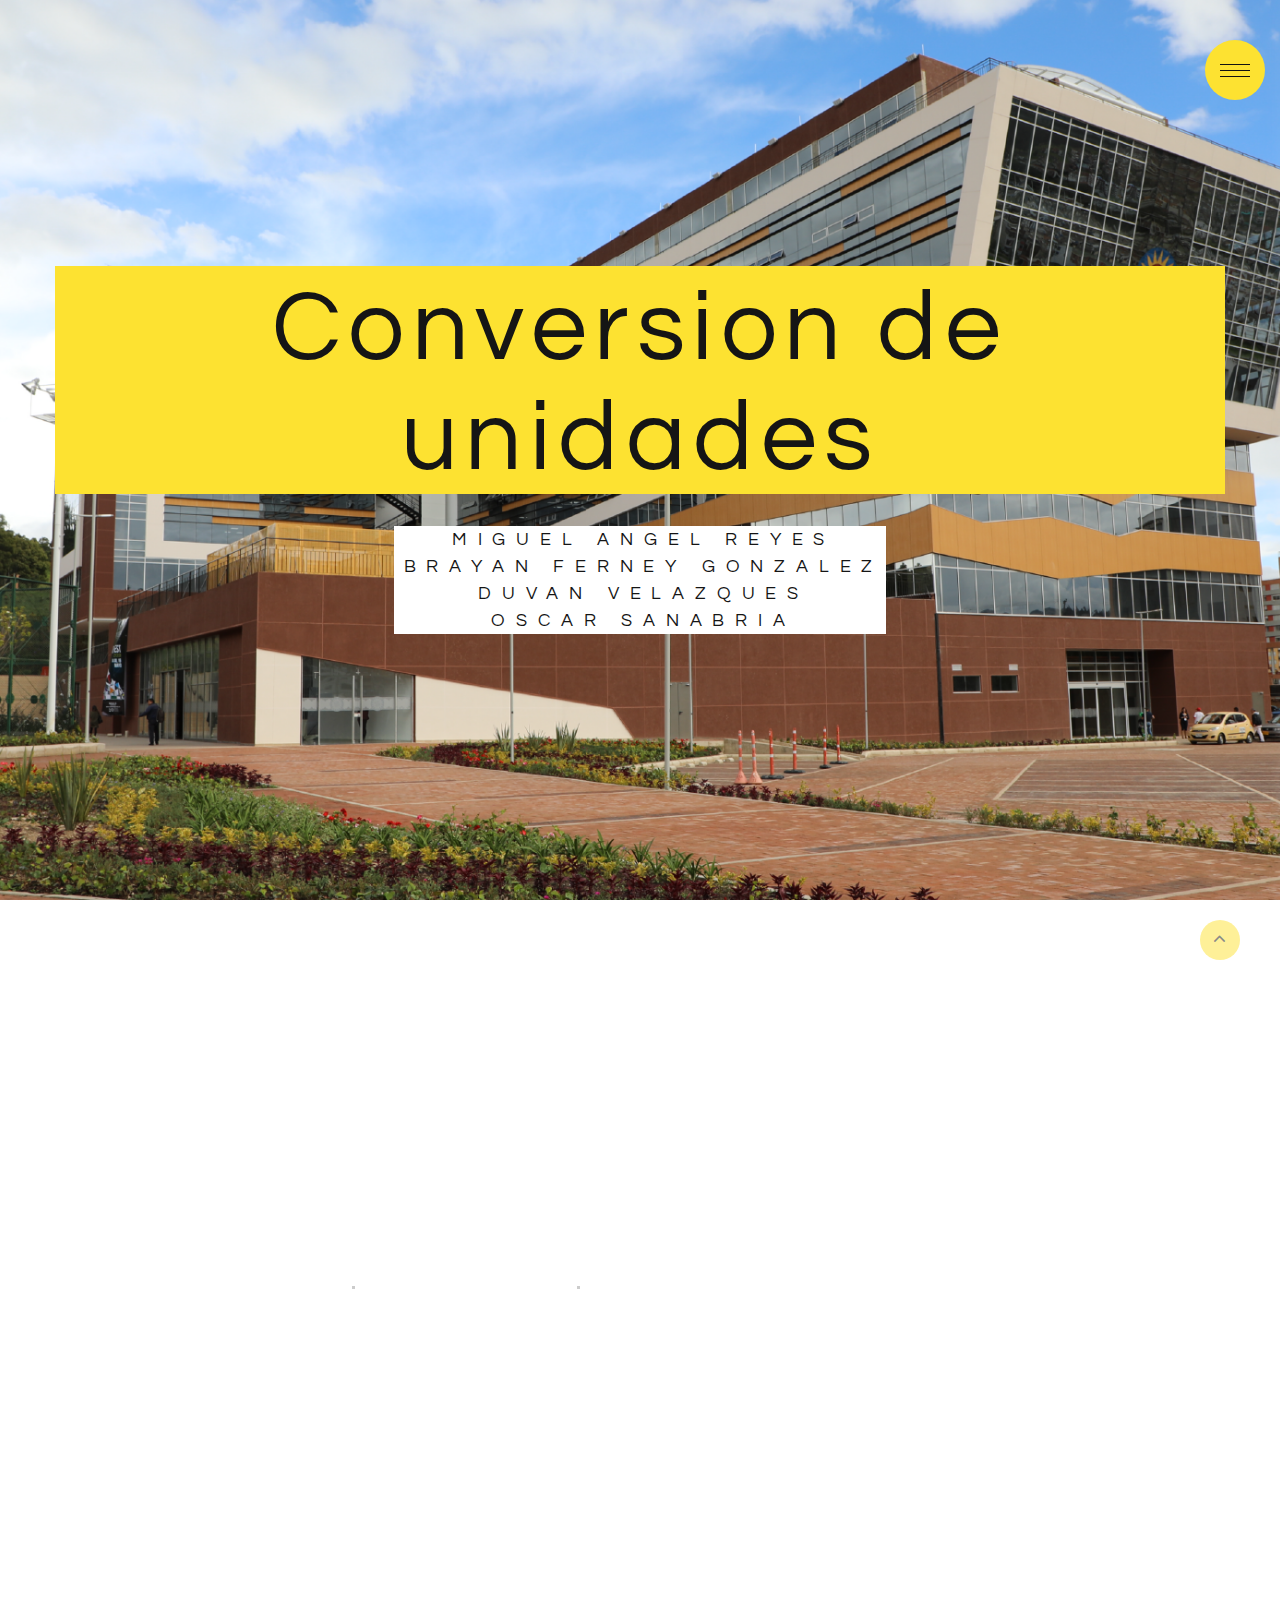
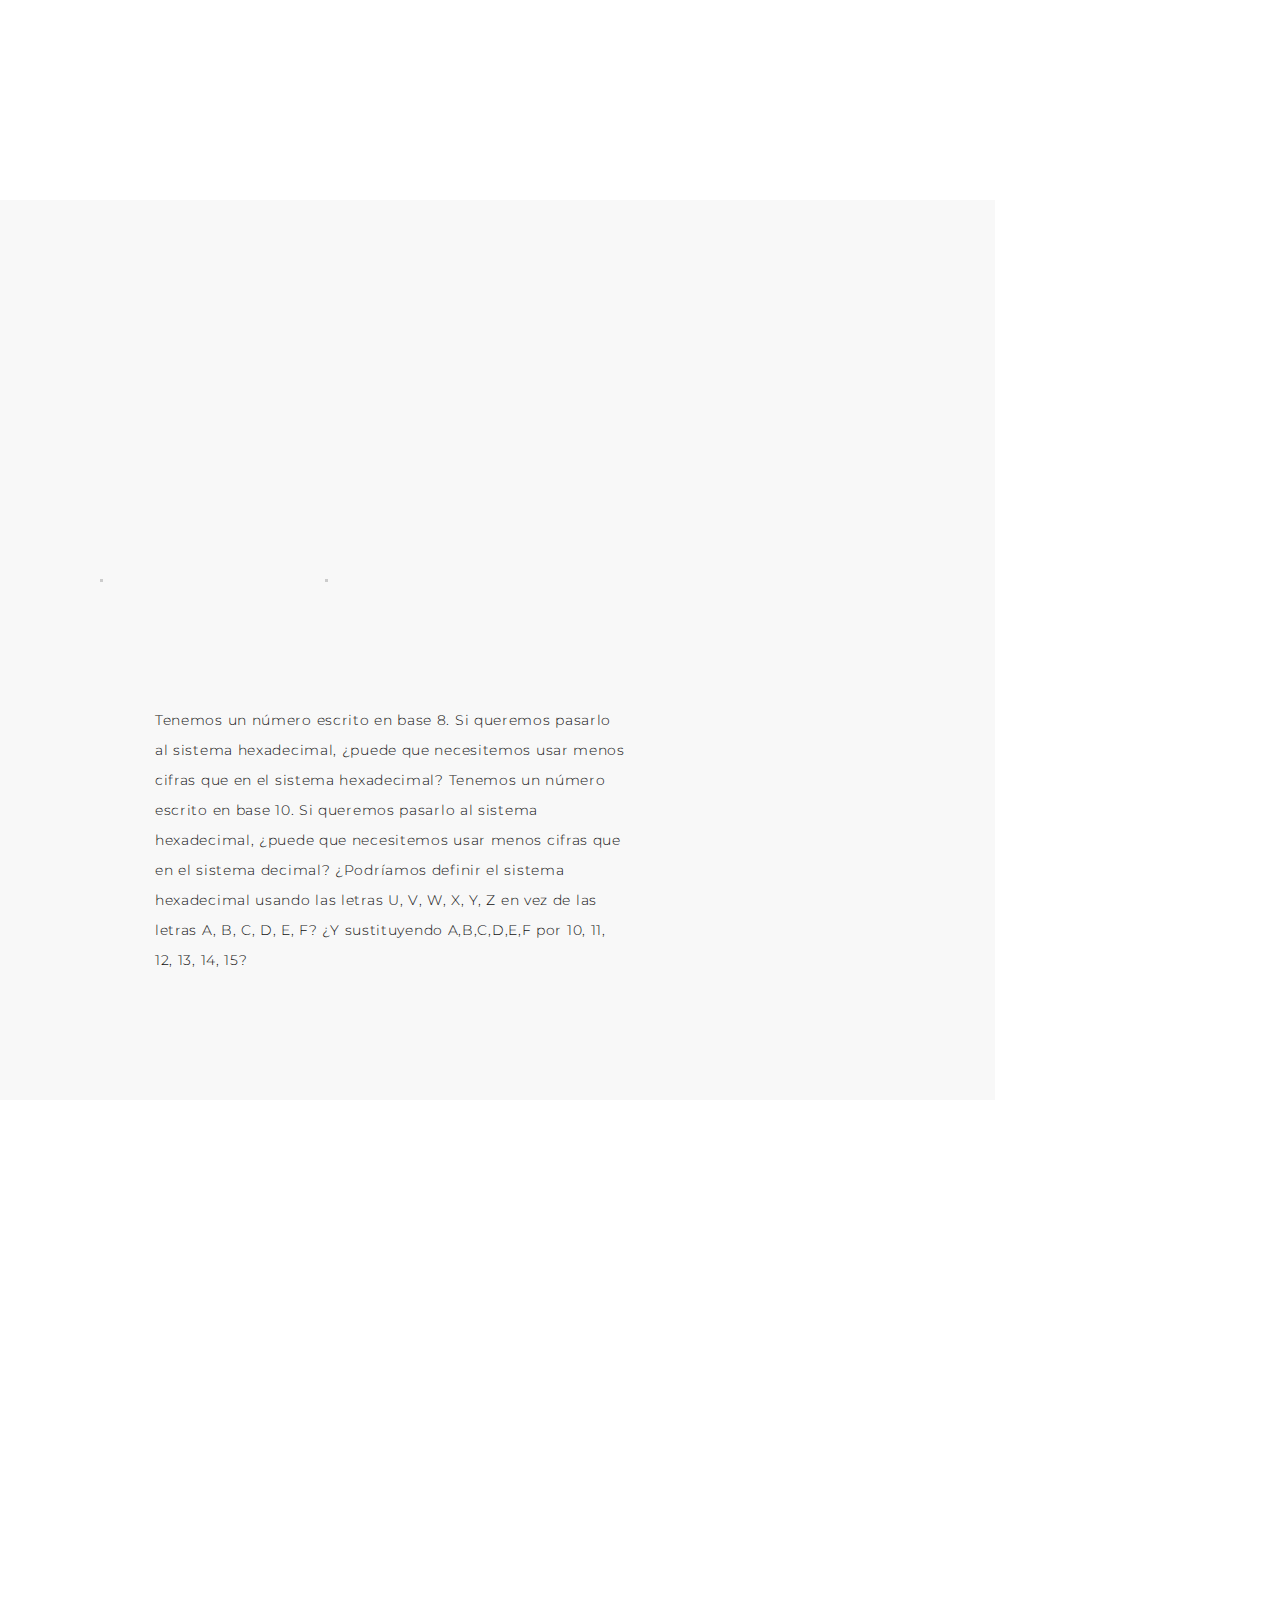
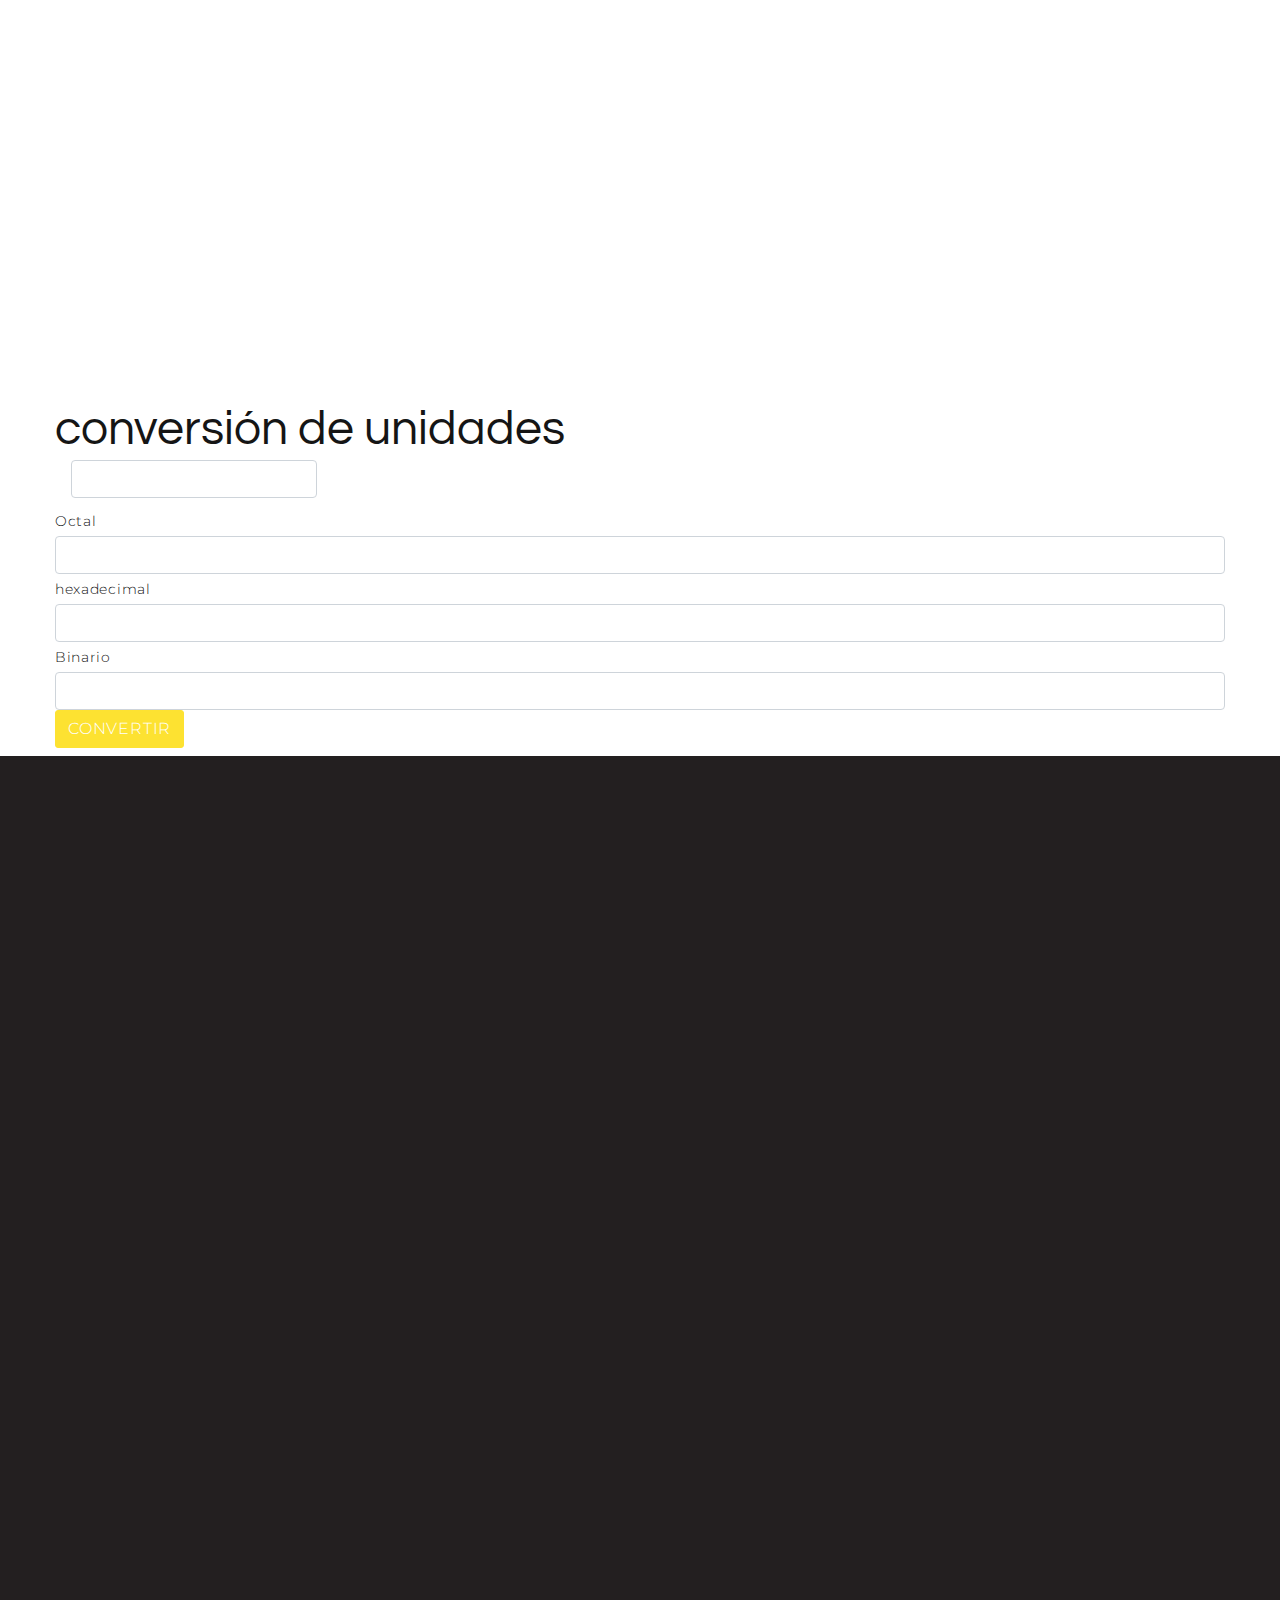
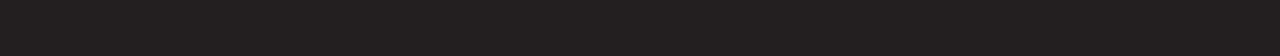
==== commit 359d9c35: "Update index.html" ====
--- a/index.html
+++ b/index.html
@@ -48,7 +48,7 @@
           class="cssload-cube cssload-cube13"></span><span class="cssload-cube cssload-cube14"></span><span
           class="cssload-cube cssload-cube15"></span>
       </div>
-      <h2 class="preloader-title">Conversionsion de unidades usta tunja</h2>
+      <h2 class="preloader-title">Conversionsión de unidades usta tunja</h2>
     </div>
   </div>
   <div class="page"><a class="section section-banner d-none d-xl-flex" href="#"
@@ -142,15 +142,15 @@
           <div class="col-sm-9 col-md-5 cube-classic-wrap">
             <div class="subtitle-classic wow fadeInLeft">Bienvenidos!</div>
             <h2 class="wow fadeInLeft">Queremos compartir <br class="d-none d-md-block"><span
-                class="text-primary">nuestras</span> dificultades <br class="d-none d-md-block">en conersion de unidades
+                class="text-primary">nuestras</span> dificultades <br class="d-none d-md-block">en conversión de unidades
             </h2>
             <div class="cube-classic cube-classic-1"><span class="cube-classic-item"></span><span
                 class="cube-classic-item"></span>
             </div>
           </div>
           <div class="col-md-7 col-lg-6 col-xl-5">
-            <p class="wow fadeInRight">Esta aplicación la realizamos con el fin de ayudar al proceso de conversion de
-              unidades, pensando en solventar fallas y ayudar a un optimo aprendizaje
+            <p class="wow fadeInRight">Esta aplicación la realizamos con el fin de ayudar al proceso de conversión de
+              unidades, pensando en solventar fallas y ayudar a un óptimo aprendizaje
             </p>
 
           </div>
@@ -236,7 +236,7 @@
     </section>
     <section>
       <div class="container">
-        <h2>conversion de unidades</h2>
+        <h2>conversión de unidades</h2>
         <form class="form-inline">
           <div class="form-group mx-sm-3 mb-2">
 
@@ -261,7 +261,7 @@
       class="section footer-classic section-full section-full-1 section-sm section-inset-2 bg-gray-3 context-dark text-md-center"
       id="contacts">
       <div class="container">
-        <div class="subtitle-classic wow fadeInUp">Pregunta a la inge</div>
+        <div class="subtitle-classic wow fadeInUp">Pregunta a la ing</div>
         <h2><span class="d-inline-block wow fadeInLeft">tienes dudas</span> <span
             class="d-inline-block wow fadeInRight">pregunta</span>
         </h2>
@@ -307,4 +307,4 @@
   <script src="js/drag.js"></script>
 </body>
 
-</html>+</html>
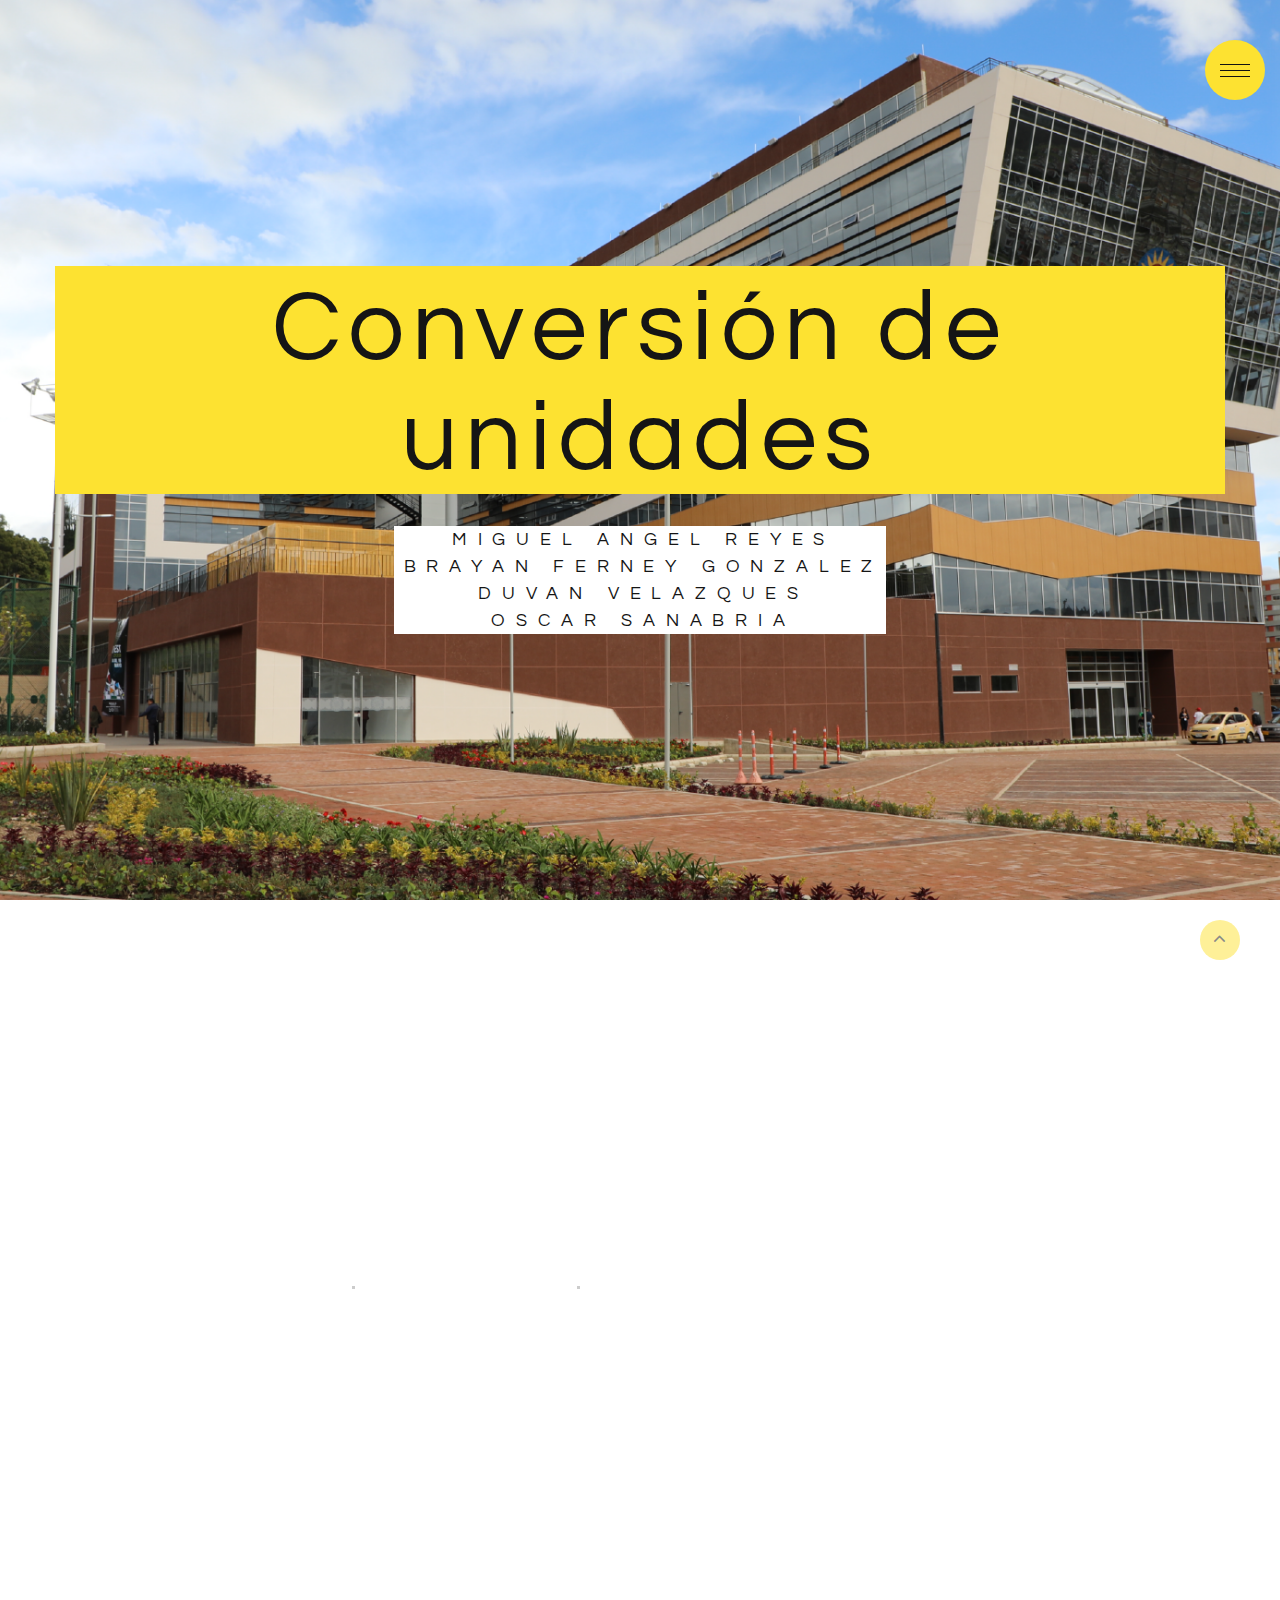
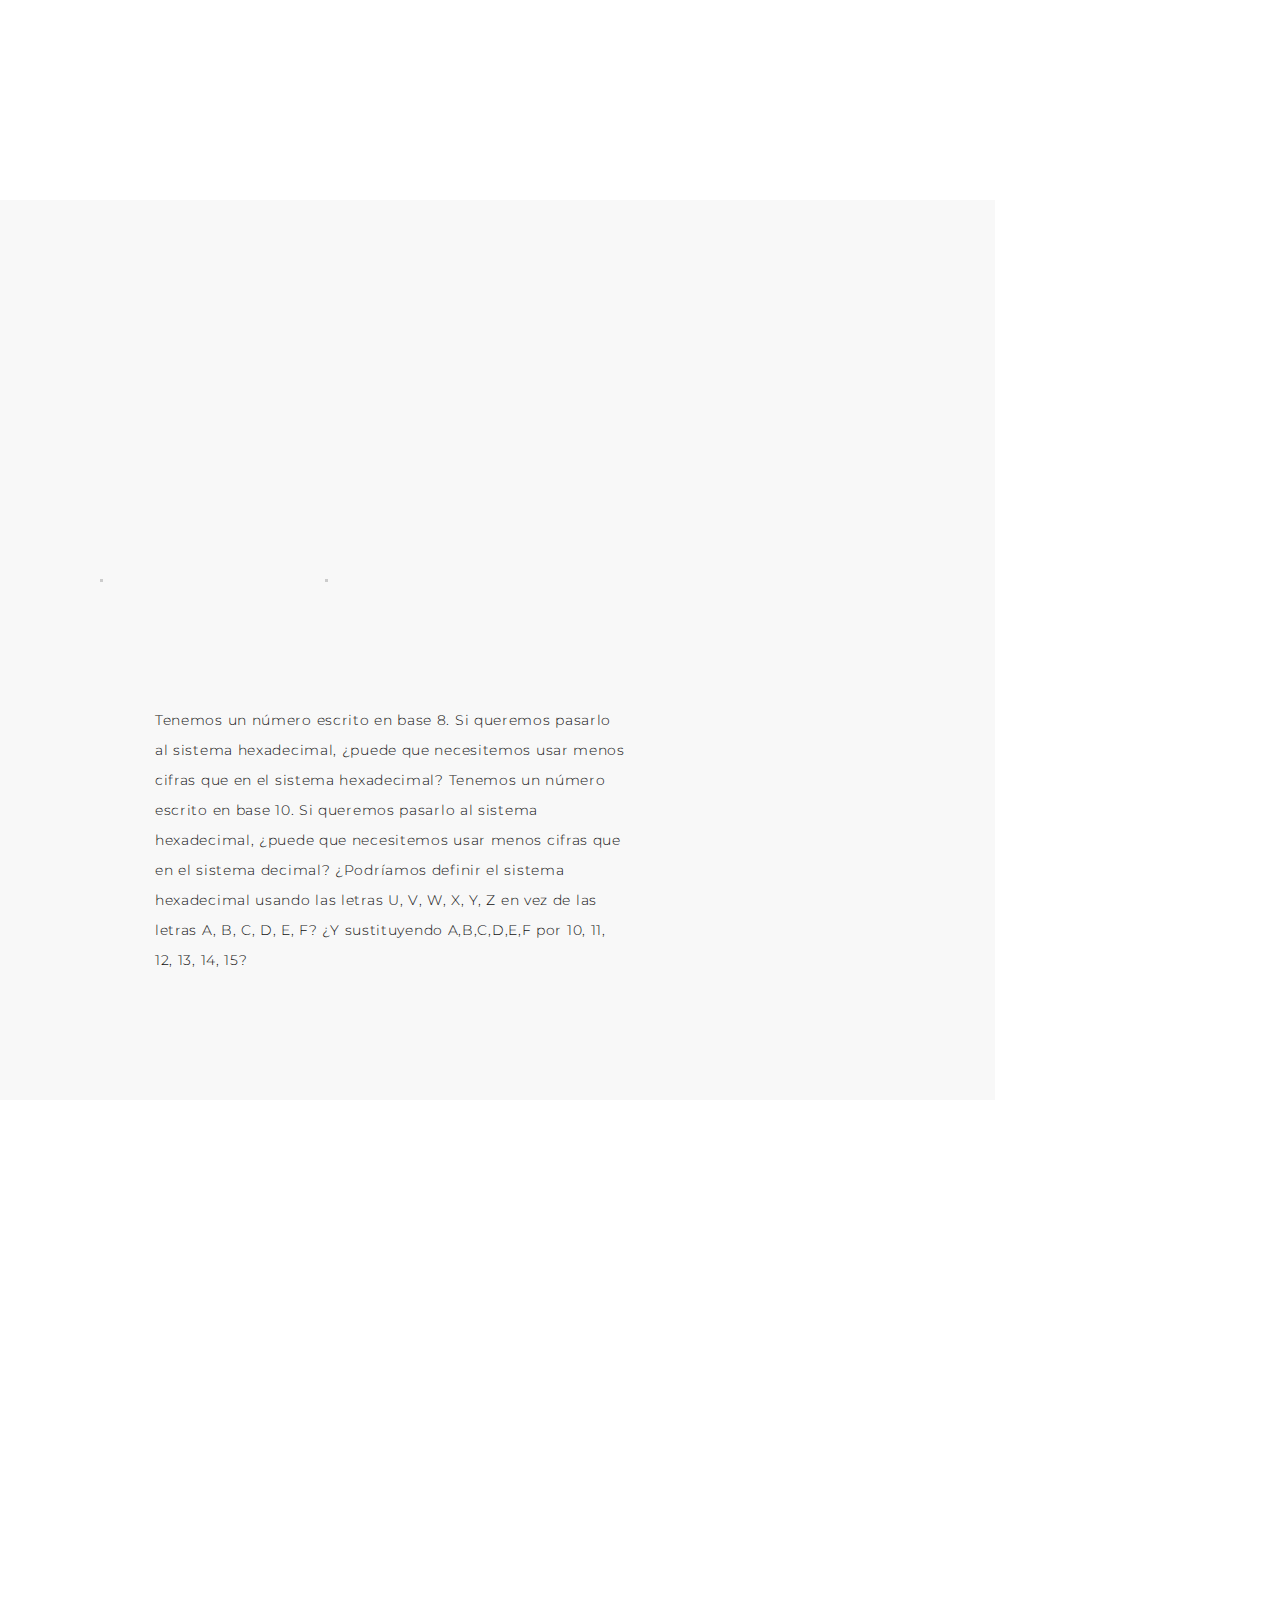
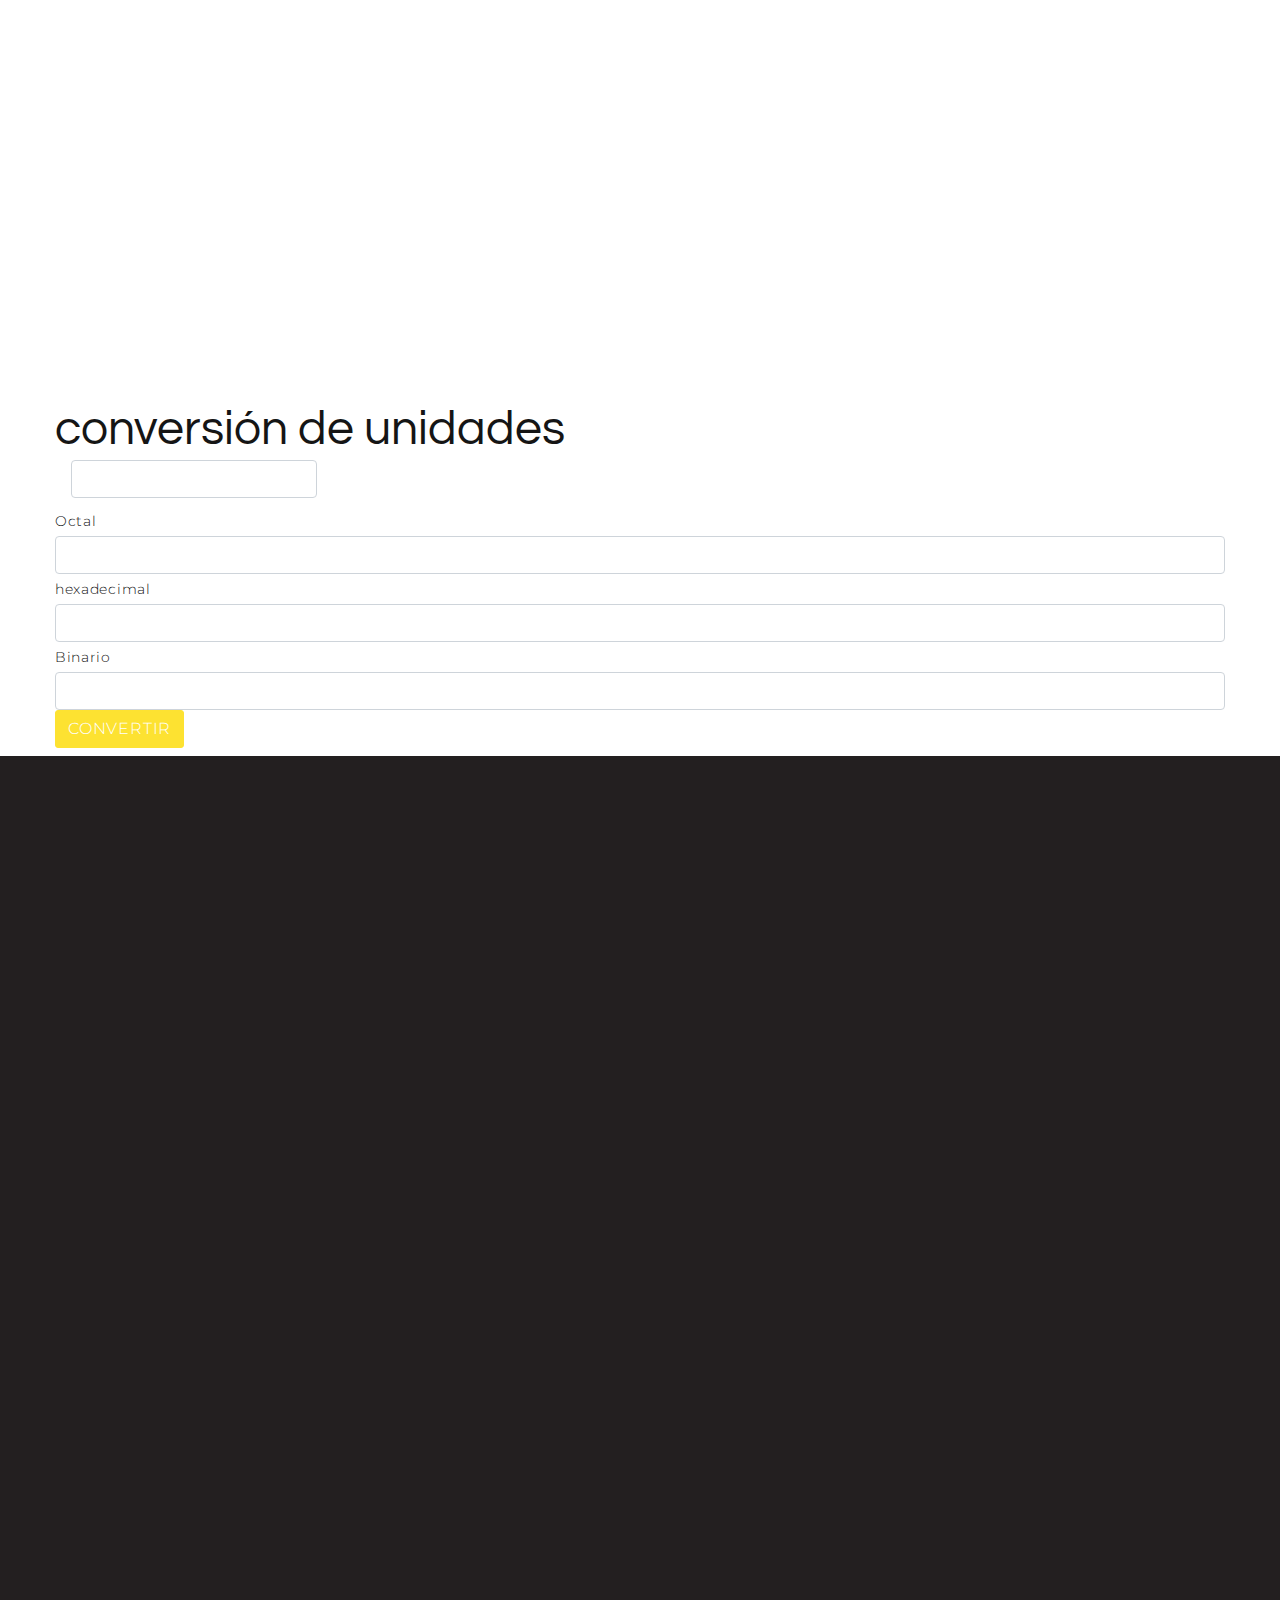
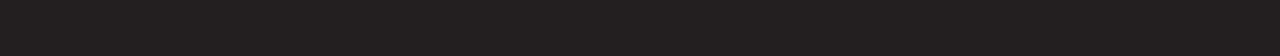
==== commit d018f5bc: "Merge pull request #2 from Ferney9/patch-3" ====
--- a/index.html
+++ b/index.html
@@ -48,7 +48,7 @@
           class="cssload-cube cssload-cube13"></span><span class="cssload-cube cssload-cube14"></span><span
           class="cssload-cube cssload-cube15"></span>
       </div>
-      <h2 class="preloader-title">Conversionsión de unidades usta tunja</h2>
+      <h2 class="preloader-title">Conversión de unidades usta tunja</h2>
     </div>
   </div>
   <div class="page"><a class="section section-banner d-none d-xl-flex" href="#"
@@ -86,7 +86,7 @@
                   </ul>
                   <ul class="contacts-classic">
                     <li>
-                      <div class="contacts-classic-title">Telefono:</div><a href="tel:#">3107809191</a>
+                      <div class="contacts-classic-title">Teléfono:</div><a href="tel:#">3107809191</a>
                     </li>
                     <li>
                       <div class="contacts-classic-title">Correo:</div><a href="mailTo:#">mareyes46@misena.edu.co</a>
@@ -123,7 +123,7 @@
       <div class="container">
         <div class="title-style-1-wrap">
           <div class="oh-desktop wow slideInLeft">
-            <h1 class="title-style-1 wow slideInRight">Conversion de unidades</h1>
+            <h1 class="title-style-1 wow slideInRight">Conversión de unidades</h1>
           </div>
         </div>
         <div class="title-style-2-wrap">
@@ -262,7 +262,7 @@
       id="contacts">
       <div class="container">
         <div class="subtitle-classic wow fadeInUp">Pregunta a la ing</div>
-        <h2><span class="d-inline-block wow fadeInLeft">tienes dudas</span> <span
+        <h2><span class="d-inline-block wow fadeInLeft">Tienes dudas</span> <span
             class="d-inline-block wow fadeInRight">pregunta</span>
         </h2>
         <!-- RD Mailform-->
@@ -295,7 +295,7 @@
           </ul>
         </div>
         <p class="rights wow fadeInUp"><span>&copy;&nbsp; </span><span
-            class="copyright-year"></span><span>&nbsp;</span><span>Fisica</span><span>.&nbsp;</span><span>All rights
+            class="copyright-year"></span><span>&nbsp;</span><span>Arquitectura del computador</span><span>.&nbsp;</span><span>All rights
             reserved.</span><br />Design&nbsp;by&nbsp;Usta tunja</p>
       </div>
     </footer>
